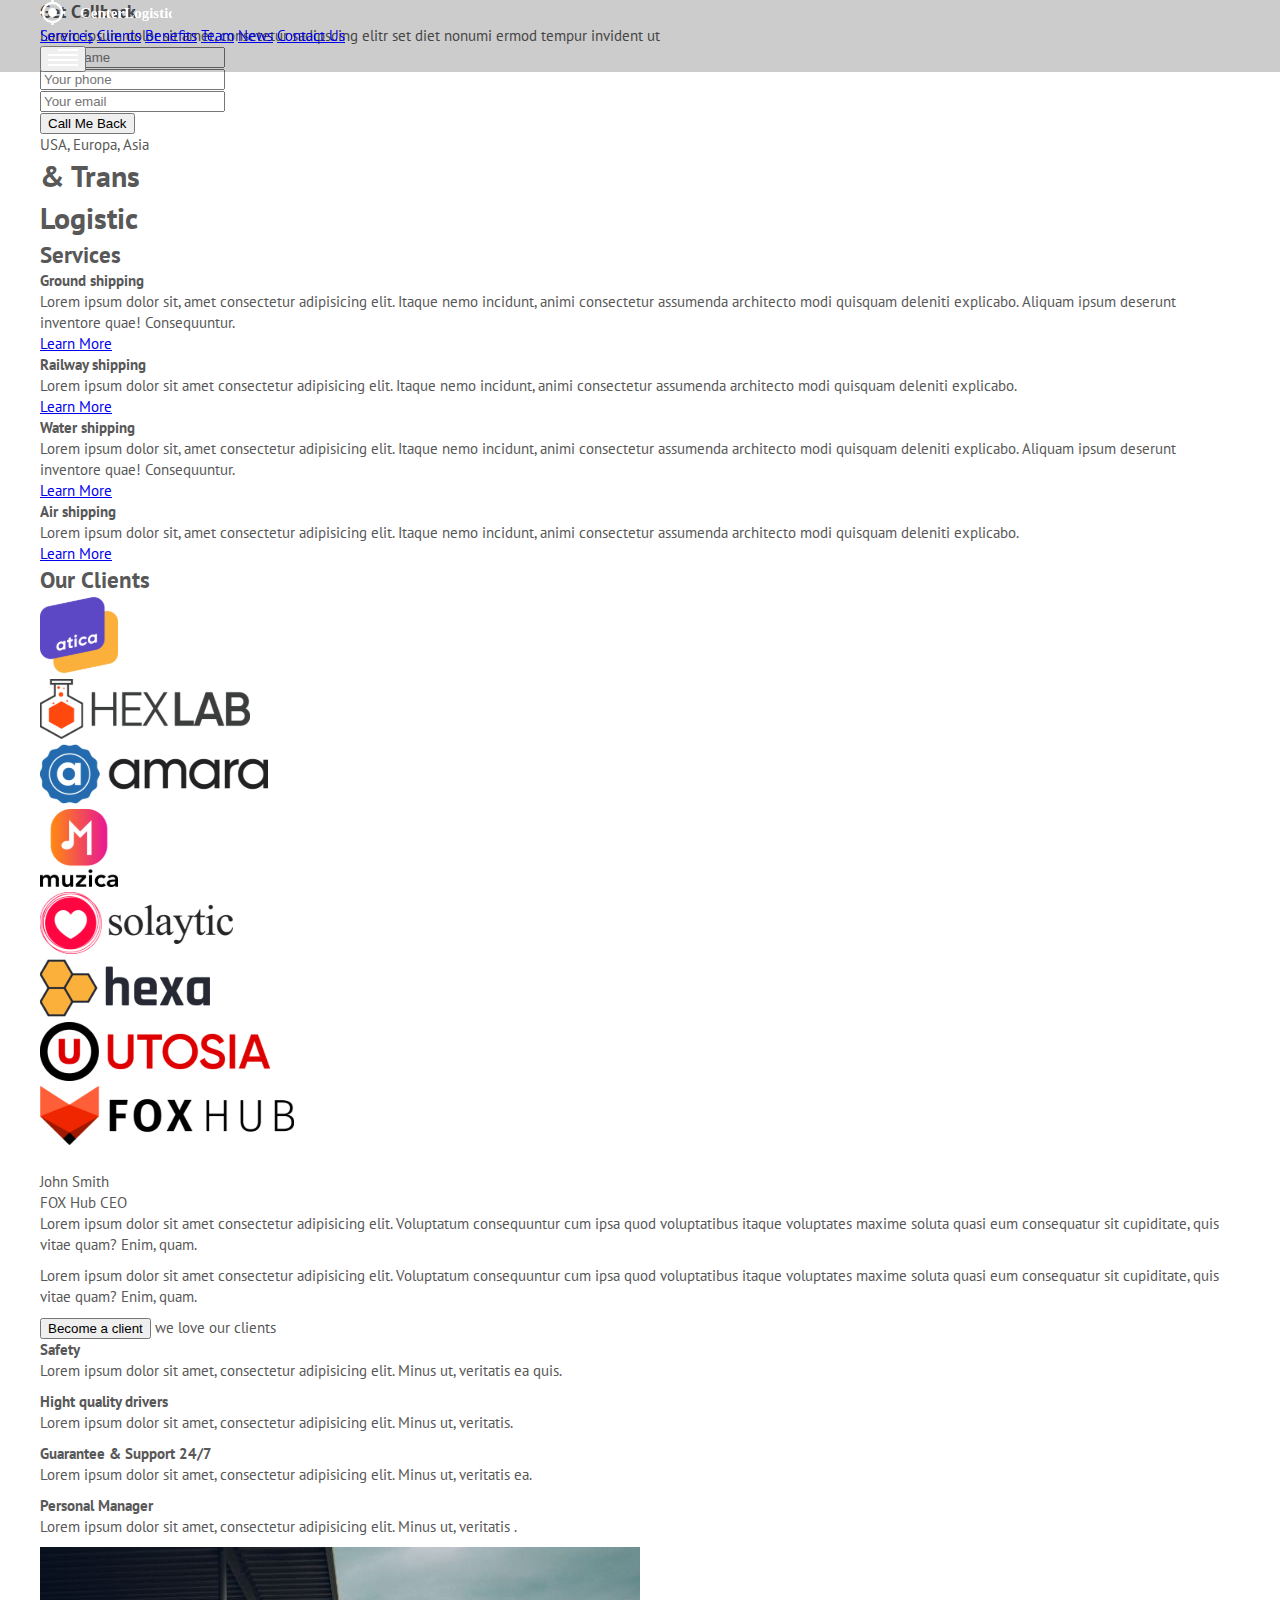
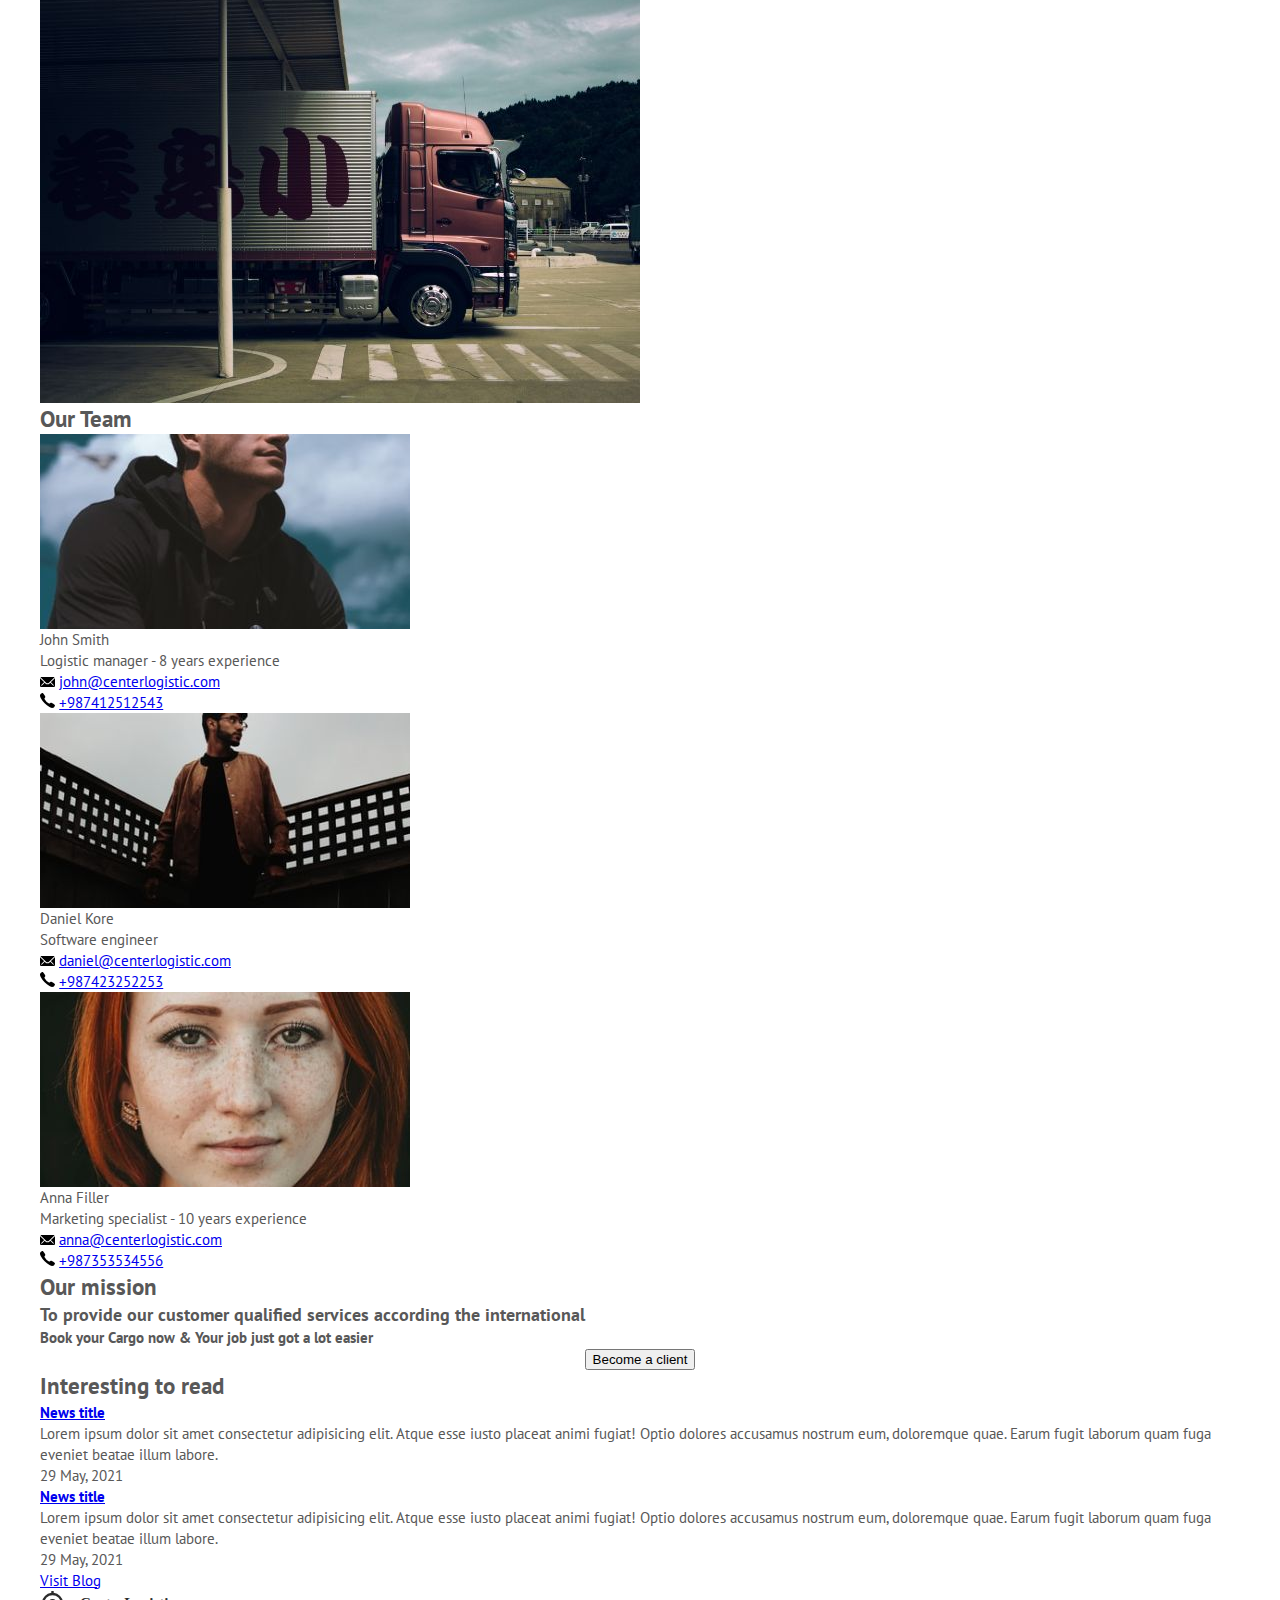
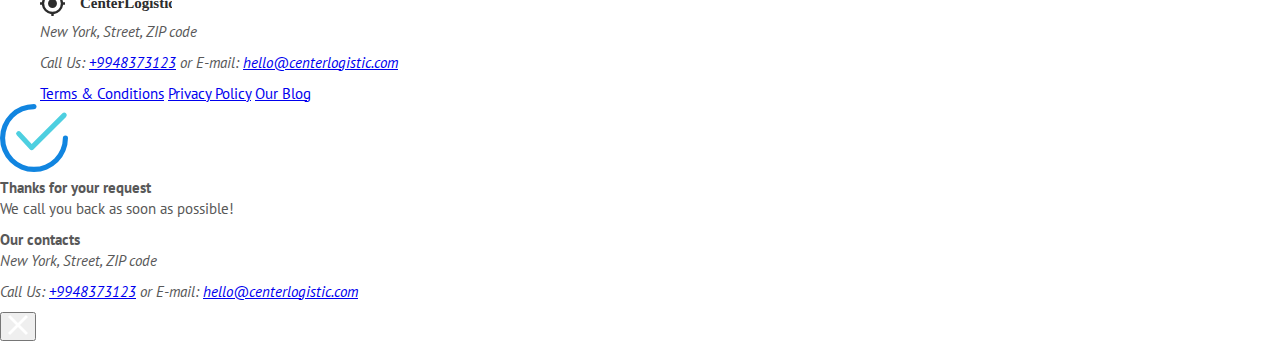
==== index.html @ 54edc02c "adaptation" ====
<!DOCTYPE html>
<html lang="en">
<head>
    <meta charset="UTF-8">
    <meta http-equiv="X-UA-Compatible" content="IE=edge">
    <meta name="viewport" content="width=device-width, initial-scale=1.0">

    <link rel="stylesheet" href="assets/css/style.css">

    <link rel="preconnect" href="https://fonts.gstatic.com">
    <link rel="preconnect" href="https://fonts.gstatic.com">
    <link href="https://fonts.googleapis.com/css2?family=Lato:wght@400;700;900&family=PT+Sans:wght@400;700&display=swap" rel="stylesheet">

    <title>CenterLosgistic</title>
</head>
<body>

<div class="page">


                        <!-- Header -->

    <header class="header header--dark">
        <div class="container">
            <div class="header__inner">

                <a href="index.html">
                    <img class="img" src="./assets/images/logo.svg" alt="CenterLosgistic">
                </a>

                <nav class="nav">
                    <a class="nav__link active" href="#">Services</a>
                    <a class="nav__link" href="#">Clients</a>
                    <a class="nav__link" href="#">Benefits</a>
                    <a class="nav__link" href="#">Team</a>
                    <a class="nav__link" href="#">News</a>
                    <a class="nav__link" href="#">Contact Us</a>
                </nav>

                <button class="burger" type="button">
                    <img class="burger__icon" src="./assets/images/burger.svg" alt="">
                </button>

            </div><!-- /.header__inner -->
        </div><!-- / .container -->
    </header>


                        <!-- Intro -->

    <div class="intro">
        <div class="container">
            <div class="intro__inner">
                <div class="request-form request-form__intro">

                    <div class="request-form__header">
                        <h3 class="request-form__title">Get Callback</h3>
                        <div class="request-form__text">Lorem ipsum
                            dolor sit amet, consetetur sadipscing  elitr
                            set diet nonumi ermod tempur invident
                            ut</div>
                    </div>

                    <div class="request-form__content">
                        <form class="form" action="/" method="POST">
                            <div class="form__group">
                                <input class="input  input--user" type="text" placeholder="Your Name">
                            </div>
                            <div class="form__group">
                                <input class="input  input--phone" type="tel" placeholder="Your phone">
                            </div>
                            <div class="form__group">
                                <input class="input  input--email" type="email" placeholder="Your email">
                            </div>

                            <button type="submit" class="btn  btn--block btn--orange"><span>Call Me Back</span></button>
                        </form>
                    </div>

                </div><!-- /.request-form -->

                <div class="intro__text">
                    <div class="intro__countries">USA, Europa, Asia</div>
                    <h1 class="intro__title">
                        <span class="intro__title-amp">&amp;</span>
                        Trans<br>Logistic</h1>
                </div>

            </div><!-- /.intro__inner -->

        </div><!-- /.container -->
    </div><!-- /.intro -->



                        <!-- Services -->

    <section class="section">
        <div class="container">
            <div class="services">

                <h2 class="services__main-title">Services</h2>
                <div class="services__item">
                    <h4 class="services__title">Ground shipping</h4>
                    <div class="services__text">Lorem ipsum dolor sit, amet
                        consectetur adipisicing elit. Itaque nemo
                        incidunt, animi consectetur assumenda architecto modi
                         quisquam deleniti explicabo. Aliquam ipsum deserunt
                         inventore quae! Consequuntur.</div>

                         <div class="services__footer">
                            <a class="services__link" href="#">Learn More</a>
                        </div>

                </div>

                <div class="services__item">
                    <h4 class="services__title">Railway shipping</h4>
                    <div class="services__text">Lorem ipsum dolor sit amet consectetur adipisicing elit. Itaque nemo incidunt, animi consectetur assumenda architecto modi quisquam deleniti explicabo. </div>

                     <div class="services__footer">
                        <a class="services__link" href="#">Learn More</a>
                    </div>

                </div>

                <div class="services__item">
                    <h4 class="services__title">Water shipping</h4>
                    <div class="services__text">Lorem ipsum dolor sit, amet
                        consectetur adipisicing elit. Itaque nemo
                        incidunt, animi consectetur assumenda architecto modi
                         quisquam deleniti explicabo. Aliquam ipsum deserunt
                         inventore quae! Consequuntur.</div>

                    <div class="services__footer">
                        <a class="services__link" href="#">Learn More</a>
                    </div>

                </div>

                <div class="services__item">
                    <h4 class="services__title">Air shipping</h4>
                    <div class="services__text">Lorem ipsum dolor sit, amet consectetur adipisicing elit. Itaque nemo incidunt, animi consectetur assumenda architecto modi quisquam deleniti explicabo.</div>

                         <div class="services__footer">
                            <a class="services__link" href="#">Learn More</a>
                        </div>

                </div>

            </div><!-- /.services -->
        </div><!-- /.container -->
    </section>



                        <!-- Clients -->

    <section class="section section--map">
        <div class="container">
            <h2 class="section__title"><span>Our</span> Clients</h2>

            <div class="clients">
                <div class="clients__logos">
                    <ul class="clients__list">
                        <li>
                            <a href="#" target="_blank">
                                <img src="./assets/images/clients/atica.svg" alt="">
                            </a>
                        </li>

                        <li>
                            <a href="#" target="_blank">
                                <img src="./assets/images/clients/hex-lab.svg" alt="">
                            </a>
                        </li>

                        <li>
                            <a href="#" target="_blank">
                                <img src="./assets/images/clients/amara.svg" alt="">
                            </a>
                        </li>

                        <li>
                            <a href="#" target="_blank">
                                <img src="./assets/images/clients/muzica-2.svg" alt="">
                            </a>
                        </li>

                        <li>
                            <a href="#" target="_blank">
                                <img src="./assets/images/clients/solaytic.svg" alt="">
                            </a>
                        </li>

                        <li>
                            <a href="#" target="_blank">
                                <img src="./assets/images/clients/hexa.svg" alt="">
                            </a>
                        </li>

                        <li>
                            <a href="#" target="_blank">
                                <img src="./assets/images/clients/utosia-2.svg" alt="">
                            </a>
                        </li>

                        <li>
                            <a href="#" target="_blank">
                                <img src="./assets/images/clients/fox-hub.svg" alt="">
                            </a>
                        </li>
                    </ul>
                </div><!-- /.clients__logos -->

                <div class="clients__reviews">
                    <div class="reviews">
                        <div class="reviews__item">
                            <div class="reviews__header">
                                <img class="reviews__photo" src="https://via.placeholder.com/100" alt="">
                                <div class="reviews__header-content">
                                    <div class="reviews__name">John Smith</div>
                                    <div class="reviews__company">FOX Hub CEO</div>
                                </div>
                            </div>
                            <div class="reviews__content">

                                <p>Lorem ipsum dolor sit amet consectetur
                                    adipisicing elit. Voluptatum consequuntur
                                    cum ipsa quod voluptatibus itaque voluptates
                                    maxime soluta quasi eum consequatur sit
                                    cupiditate, quis vitae quam? Enim, quam.
                                </p>

                                <p>Lorem ipsum dolor sit amet consectetur
                                    adipisicing elit. Voluptatum consequuntur
                                    cum ipsa quod voluptatibus itaque voluptates
                                    maxime soluta quasi eum consequatur sit
                                    cupiditate, quis vitae quam? Enim, quam.
                                </p>

                            </div>
                        </div>
                    </div>
                </div>

            </div><!-- / .clients-->

            <button class="btn  btn--orange  btn--shadow" type="button"><span>Become a client</span></button>
            <span class="clients-love">we love our clients</span>
        </div><!-- /.container -->
    </section>

                        <!-- Benefits -->

    <div class="section">
        <div class="container">
            <div class="benefits">

                <div class="benefits__col">
                    <ul class="benefits-list">

                        <li class="benefits-list__item">
                            <h4 class="benefits-list__title">Safety</h4>
                            <div class="benefits-list__text">
                                <p>Lorem ipsum dolor sit amet,
                                    consectetur adipisicing elit.
                                    Minus ut, veritatis ea quis.</p>
                            </div>
                        </li>

                        <li class="benefits-list__item">
                            <h4 class="benefits-list__title">Hight quality drivers</h4>
                            <div class="benefits-list__text">
                                <p>Lorem ipsum dolor sit amet,
                                    consectetur adipisicing elit.
                                    Minus ut, veritatis.</p>
                            </div>
                        </li>

                        <li class="benefits-list__item">
                            <h4 class="benefits-list__title">Guarantee &amp; Support 24/7</h4>
                            <div class="benefits-list__text">
                                <p>Lorem ipsum dolor sit amet,
                                    consectetur adipisicing elit.
                                    Minus ut, veritatis ea.</p>
                            </div>
                        </li>

                        <li class="benefits-list__item">
                            <h4 class="benefits-list__title">Personal Manager</h4>
                            <div class="benefits-list__text">
                                <p>Lorem ipsum dolor sit amet,
                                    consectetur adipisicing elit.
                                    Minus ut, veritatis .</p>
                            </div>
                        </li>
                    </ul>
                </div><!-- /.benefits__col -->

                <div class="benefits__col">
                    <img class="img" src="./assets/images/benefits-photo.jpg" alt="">
                </div>

            </div><!-- /.benefits -->
        </div><!-- /.container -->
    </div><!-- /.section -->




                        <!-- Our Team -->

    <section class="section section--gray">
        <div class="container">
            <h2 class="section__title">
                <span>Our</span> Team
            </h2>

            <div class="team">

                <div class="team__col">
                    <div class="team__item">
                        <img  class="team__photo img" src="./assets/images/team/team-1.jpg" alt="">
                    </div>
                    <div class="team__name">John Smith</div>
                    <div class="team__prof">Logistic manager - 8 years experience</div>
                    <ul class="team__contacts">
                        <li>
                            <img class="team__contacts-icon" src="./assets/images/mail-black-icon.svg" alt="">
                            <a href="mailto:john@centerlogistic.com">john@centerlogistic.com</a>
                        </li>
                        <li>
                            <img class="team__contacts-icon" src="./assets/images/phone-black-icon.svg" alt="">
                            <a href="tel:+987412512543">+987412512543</a>
                        </li>
                    </ul>
                </div>

                <div class="team__col">
                    <div class="team__item">
                        <img  class="team__photo img" src="./assets/images/team/team-2.jpg" alt="">
                    </div>
                    <div class="team__name">Daniel Kore</div>
                    <div class="team__prof">Software engineer</div>
                    <ul class="team__contacts">
                        <li>
                            <img class="team__contacts-icon" src="./assets/images/mail-black-icon.svg" alt="">
                            <a href="mailto:daniel@centerlogistic.com">daniel@centerlogistic.com</a>
                        </li>
                        <li>
                            <img class="team__contacts-icon" src="./assets/images/phone-black-icon.svg" alt="">
                            <a href="tel:+987423252253">+987423252253</a>
                        </li>
                    </ul>
                </div>

                <div class="team__col">
                    <div class="team__item">
                        <img  class="team__photo img" src="./assets/images/team/team-3.jpg" alt="">
                    </div>
                    <div class="team__name">Anna Filler</div>
                    <div class="team__prof">Marketing specialist - 10 years experience</div>
                    <ul class="team__contacts">
                        <li>
                            <img class="team__contacts-icon" src="./assets/images/mail-black-icon.svg" alt="">
                            <a href="mailto:anna@centerlogistic.com">anna@centerlogistic.com</a>
                        </li>
                        <li>
                            <img class="team__contacts-icon" src="./assets/images/phone-black-icon.svg" alt="">
                            <a href="tel:+987353534556">+987353534556</a>
                        </li>
                    </ul>
                </div>


            </div><!-- /.team-->
        </div><!-- /.container -->
    </section>



                        <!-- Mission -->

    <section class="section">
        <div class="container">
            <h2 class="mission-title  rel">Our mission</h2>
            <div class="mission">
                <h3 class="mission__title">
                    To provide our customer qualified services according the international
                </h3>

                <h4 class="mission__subtitle">Book your Cargo now &amp;
                    Your job just got a lot easier
                </h4>
            </div>

            <div class="text-center">
                <button class="btn  btn--orange  btn--shadow" type="button"><span>Become a client</span></button>
            </div>
        </div>
    </section>


                        <!-- News -->

    <section class="section  section--last">
        <div class="container">
            <h2 class="section__title"><span>Interesting</span> to read</h2>

            <div class="articles">

                <article class="articles__item">
                    <h4 class="articles__title">
                        <a href="#">News title</a>
                    </h4>
                    <div class="articles__text">
                        Lorem ipsum dolor sit amet consectetur adipisicing elit.
                         Atque esse iusto placeat animi fugiat! Optio dolores
                          accusamus nostrum eum, doloremque quae.
                        Earum fugit laborum quam fuga eveniet beatae illum labore.
                    </div>
                    <time class="articles__date" pubdate="29-05-2021 12:00" >29 May, 2021</time>
                </article><!-- /.articles__item -->

                <article class="articles__item">
                    <h4 class="articles__title">
                        <a href="#">News title</a>
                    </h4>
                    <div class="articles__text">
                        Lorem ipsum dolor sit amet consectetur adipisicing elit.
                         Atque esse iusto placeat animi fugiat! Optio dolores
                          accusamus nostrum eum, doloremque quae.
                        Earum fugit laborum quam fuga eveniet beatae illum labore.
                    </div>
                    <time class="articles__date" pubdate="29-05-2021 12:00" >29 May, 2021</time>
                </article><!-- /.articles__item -->

            </div><!-- /.articles -->

            <a class="btn btn--orange  btn--shadow" href="blog.html"><span>Visit Blog</span></a>
        </div><!-- /.container -->
    </section>


                        <!-- Footer -->

    <footer class="footer">
        <div class="container">
            <img src="./assets/images/logo-black.svg" alt="">
            <address class="footer__contacts">
                <p>New York, Street, ZIP code</p>
                <p> Call Us: <a href="tel:+9948373123">+9948373123</a>  or E-mail:
                    <a href="mailto:hello@centerlogistic.com">hello@centerlogistic.com</a>
                </p>
            </address>

            <nav class="footer__nav">
                <a href="#">Terms &amp; Conditions</a>
                <a href="#">Privacy Policy</a>
                <a href="#">Our Blog</a>
            </nav>

        </div>
    </footer>

</div><!-- /.page -->

                        <!-- Modal-->

    <div class="modal" id="becomeClientModal" style="display:none">
        <div class="modal__inner">
            <div class="modal__header">
                <h4 class="modal__title">Need to deliver to Cargo? We can help!</h4>
                <div class="modal__text">
                    <p>Fill a little form and we will call your back!</p>
                </div>
            </div><!-- /.modal__header -->

            <form class="form" action="/" method="POST">
                <div class="form__group">
                    <input class="input input--dark input--user" type="text" placeholder="Your Name">
                </div>
                <div class="form__group">
                    <input class="input input--dark  input--phone" type="tel" placeholder="Your phone">
                </div>
                <div class="form__group">
                    <input class="input input--dark input--email" type="email" placeholder="Your email">
                </div>

                <button type="submit" class="btn  btn--block btn--orange"><span>Call Me Back</span></button>
            </form>

            <div class="modal__footer">

                <h4 class="modal__footer-title">Our contacts</h4>
                <address class="modal__contacts">
                    <p>New York, Street, ZIP code</p>
                    <p> Call Us: <a href="tel:+9948373123">+9948373123</a>  or E-mail:
                        <a href="mailto:hello@centerlogistic.com">hello@centerlogistic.com</a>
                    </p>
                </address>
            </div>

            <button class="modal__close" type="button">
                <img src="./assets/images/close.svg" alt="close">
            </button>
        </div><!-- /.modal__inner -->
    </div><!-- /.modal -->


    <div class="modal" id="thanksModal">
        <div class="modal__inner">
            <div class="modal__header">
                <img class="modal__icon" src="./assets/images/tick.svg" alt="">
                <h4 class="modal__title">Thanks for your request</h4>
                <div class="modal__text">
                    <p>We call you back as soon as possible!</p>
                </div>
            </div><!-- /.modal__header -->



            <div class="modal__footer">

                <h4 class="modal__footer-title">Our contacts</h4>
                <address class="modal__contacts">
                    <p>New York, Street, ZIP code</p>
                    <p> Call Us: <a href="tel:+9948373123">+9948373123</a>  or E-mail:
                        <a href="mailto:hello@centerlogistic.com">hello@centerlogistic.com</a>
                    </p>
                </address>
            </div>

            <button class="modal__close" type="button">
                <img src="./assets/images/close.svg" alt="close">
            </button>
        </div><!-- /.modal__inner -->
    </div><!-- /.modal -->


</body>
</html>
---- assets/css/style.css ----
body {
  margin: 0;

  background-color: #fff;

  font-family: "PT Sans", sans-serif;
  font-size: 15px;
  line-height: 1.4;
  color: #585858;
}

*,
*:before,
*:after {
  box-sizing: border-box;
}

h1,
h2,
h3,
h4,
h5,
h6 {
  margin: 0;
}

p {
  margin: 0 0 10px;
}

ul,
ol {
  margin: 0;
  padding: 0;
  list-style: none;
}

.img {
  display: block;
  max-width: 100%;
  height: auto;
}

.text-center {
  text-align: center;
}

body.no-scroll {
  overflow: hidden;
}

/* Conatiner */

.container {
  width: 100%;
  max-width: 1230px;
  margin: 0 auto;
  padding: 0 15px;
}

/* Page */

.page {
  display: flex;
  flex-direction: column;
  min-height: 100vh;
}

/* Header */

.header {
  width: 100%;
  background-color: rgba(0, 0, 0, 0.2);

  position: fixed;
  top: 0;
  left: 0;
  right: 0;
  z-index: 1000;
}

.header--dark {
  background-color: rgba(0, 0, 0, 0.9;
}

.header__inner {
  height: 85px;
  display: flex;
  justify-content: space-between;
  align-items: center;
}

/* Nav */

.nav {
  display: flex;
  height: 100%;
  font-size: 15px;
}

.nav__link {
  display: flex;
  align-items: center;
  padding: 0 15px;

  color: #fff;
  text-decoration: none;
}

.nav__link:not(.active):hover {
  text-decoration: underline;
}

.nav__link.active {
  background-color: #004af2;
}

/* Burger */

.burger {
  padding: 0;
  background: none;
  border: 0;
  display: none;
}

/* Intro */

.intro {
  margin-bottom: 30px;

  background: #000 url(../images/intro-bg.jpg);
  background-repeat: no-repeat;
  background-position: center;
  background-size: cover;
}

.intro--blog {
  height: 350px;
  background: #000 url(../images/blog-bg.jpg);
  background-repeat: no-repeat;
  background-position: center;
  background-size: cover;
}

.intro--text {
  height: 350px;
  background: #000 url(../images/text-bg.jpg);
  background-repeat: no-repeat;
  background-position: center;
  background-size: cover;
}

.intro__inner {
  height: 600px;
  display: flex;
  align-items: flex-end;
  justify-content: space-between;
}

.intro__text {
  margin-bottom: 45px;
  text-align: right;
}

.intro__countries {
  font-size: 15px;
  color: #fff;
}

.intro__title {
  position: relative;

  font-family: "Lato", sans-serif;
  font-size: 110px;
  line-height: 0.9;
  color: rgba(255, 255, 255, 0.8);
  font-weight: 700;
}

.intro__title-amp {
  font-size: 170px;
  font-weight: 900;
  line-height: 1;
  color: rgba(255, 255, 255, 0.2);

  position: absolute;
  right: 0;
  top: 50%;

  transform: translateY(-50%);
}

/* Request form*/

.request-form {
  max-width: 400px;
  width: 100%;
  overflow: hidden;

  background-color: #004af2;
  border-radius: 5px;
}

.request-form__intro {
  position: relative;
  bottom: -30px;
}

.request-form--right {
  margin-left: auto;
}

.request-form__header {
  padding: 20px 30px;
  background-color: #003fc9;
}

.request-form__title {
  margin-bottom: 5px;

  font-family: "Lato", sans-serif;
  font-size: 30px;
  font-weight: 900;
  color: #fff;
}

.request-form__text {
  font-size: 15px;
  color: #fff;
}

.request-form__content {
  padding: 30px;
}

/* Form */

.form__group {
  margin-bottom: 25px;
}

.input {
  display: block;
  width: 100%;
  padding-bottom: 12px;
  padding-left: 50px;

  background: none;
  border: none;
  border-bottom: 1px solid rgba(255, 255, 255, 0.25);

  font-family: "PT Sans", sans-serif;
  font-size: 16px;
  color: #fff;

  transition: border-color 0.1s linear;
}

.input::placeholder {
  color: #fff;
}

.input:focus {
  outline: none;
  border-bottom-color: #fff;
}

.input--user {
  background: url("../images/user-icon.svg") left 15px top 5px no-repeat;
}

.input--phone {
  background: url("../images/phone-icon.svg") left 15px top 5px no-repeat;
}

.input--email {
  background: url("../images/mail-icon.svg") left 15px top 6px no-repeat;
}

.input--dark {
  color: #2c2c2c;
  border-bottom-color: #e8e8e8;
}

.input--dark::placeholder {
  color: #2c2c2c;
}

.input--dark:focus {
  border-bottom-color: #000;
}

.input--dark.input--user {
  background-image: url("../images/user-black-icon.svg");
}

.input--dark.input--phone {
  background-image: url("../images/phone-black-icon.svg");
}

.input--dark.input--email {
  background-image: url("../images/mail-black-icon.svg");
}

/* Button */

.btn {
  display: inline-block;
  vertical-align: middle;
  padding: 15px 45px;
  position: relative;
  overflow: hidden;

  font-family: "PT Sans", sans-serif;
  font-size: 18px;
  line-height: 1.1;
  color: #fff;
  font-weight: 700;
  text-align: center;
  cursor: pointer;
  text-decoration: none;

  background: #333;
  border: 0;
  border-radius: 5px;
}

.btn:before {
  content: "";
  display: block;
  width: 100%;
  height: 100%;

  background-color: #000;
  opacity: 0;

  position: absolute;
  top: 0;
  left: 0;
  z-index: 1;

  transition: opacity 0.1s linear;
}

.btn span {
  position: relative;
  z-index: 2;
}

.btn:hover:before {
  opacity: 0.15;
}

.btn--block {
  display: block;
  width: 100%;
}

.btn--orange {
  background-image: linear-gradient(to right, #ff903e, #ff2c2c);
}

.btn--shadow {
  box-shadow: 0 10px 15px rgba(0, 0, 0, 0.2);
}

/* Section */

.section {
  padding: 60px 0;
}

.section--map {
  background: url(../images/map.svg) left 30px top 130px;
  background-repeat: no-repeat;
}

.section--gray {
  background-color: #f9f9f9;
}

.section--last {
  margin-bottom: 60px;
}

.section__title {
  margin-bottom: 40px;

  font-family: "Lato", sans-serif;
  font-size: 45px;
  line-height: 1.2;
  color: #2c2c2c;
  font-weight: 900;
}

.section__title span {
  color: #0d53f2;
}

/* Services */

.services {
  display: flex;
  flex-wrap: wrap;
  padding: 30px 0 50px;
  position: relative;

  background-color: #fff;
  border-radius: 5px;
  box-shadow: 0 5px 30px rgba(0, 0, 0, 0.2);
}

.services__main-title {
  font-family: "Lato", sans-serif;
  font-size: 90px;
  line-height: 1;
  color: rgba(44, 44, 44, 0.05);
  font-weight: 900;
  pointer-events: none;

  position: absolute;
  bottom: 12px;
  right: 30px;
  z-index: 1;
}

.services__item {
  display: flex;
  flex-direction: column;
  width: 25%;
  padding: 0 25px;
  margin-bottom: 30px;
  position: relative;
  z-index: 2;
}

.services__title {
  margin-bottom: 20px;

  font-family: "Lato", sans-serif;
  font-size: 24px;
  line-height: 1.2;
  color: #2c2c2c;
  font-weight: 900;
}

.services__text {
  margin-bottom: 20px;

  font-size: 15px;
  color: #585858;
}

.services__footer {
  margin-top: auto;
}

.services__link {
  display: inline-block;
  font-size: 15px;
  color: #004af2;
  text-decoration: none;

  transition: color 0.1s linear;
}

.services__link:after {
  content: "";
  display: block;
  width: 10px;
  height: 2px;
  margin-top: 5px;

  background-color: #004af2;

  transition: width 0.1s linear;
}

.services__link:hover {
  color: #ff3e2f;
}

.services__link:hover:after {
  width: 100%;
  background-color: #ff3e2f;
}

/* Clients*/

.clients {
  display: flex;
  margin-bottom: 60px;
}

.clients__logos {
  width: 60%;
}

.clients__reviews {
  width: 40%;
}

.clients__list {
  display: flex;
  flex-wrap: wrap;
  align-items: center;
}

.clients__list li {
  margin-right: 50px;
  margin-bottom: 40px;
}

.clients-love {
  display: inline-block;
  margin-left: 40px;
  min-height: 47px;
  padding-top: 5px;

  background: url(../images/heart.svg);
  background-position: left 19px top 0;
  background-repeat: no-repeat;

  font-size: 18px;
  color: #464646;
}

/* Reviews */

.reviews {
  position: relative;
}

.reviews:before {
  content: "";
  display: block;
  width: 92px;
  height: 126px;

  background: url(../images/lines.svg);
  background-repeat: no-repeat;

  position: absolute;
  top: -15px;
  left: 2px;
  z-index: 1;
}

.reviews__header {
  display: flex;
  align-items: center;
  margin-bottom: 30px;
  position: relative;
  z-index: 2;
}

.reviews__header-content {
  flex-grow: 1;
  padding-left: 20px;
  font-family: "Lato", sans-serif;
}

.reviews__photo {
  width: 100px;
  height: 100px;

  border-radius: 50%;
  border: 5px solid #fff;
  box-shadow: 0 3px 6px rgba(0, 0, 0, 0.16);
}

.reviews__name {
  font-size: 18px;
  color: #2c2c2c;
  font-weight: 900;
}

.reviews__company {
  font-size: 15px;
  color: #2c2c2c;
}

.reviews__content {
  color: #585858;
  font-size: 15px;
  line-height: 1.8;
}

.reviews__content p {
  margin-bottom: 20px;
}

.reviews__content p::first-line {
  text-indent: 20px;
}

/* Benefits */

.benefits {
  display: flex;
}

.benefits__col {
  width: 50%;
}

.benefits-list {
  width: 100%;
  max-width: 370px;
  padding-left: 50px;
  position: relative;

  background-image: linear-gradient(to bottom, #fff 40%, #a5a5a5 40%);
  background-size: 2px 35px;
  background-repeat: repeat-y;
  background-position: left 12px top -4px;
}

.benefits-list:before,
.benefits-list:after {
  content: "";
  display: block;
  width: 26px;
  height: 36px;

  background-color: #fff;
  background-repeat: no-repeat;

  position: absolute;
  left: 0;

  z-index: 1;
}

.benefits-list:before {
  background-image: url("../images/pin-start.svg");
  top: 1px;
}

.benefits-list:after {
  background-image: url("../images/pin-end.svg");
  bottom: 1px;
}

.benefits-list__item:not(:last-child) {
  margin-bottom: 35px;
}

.benefits-list__title {
  margin-bottom: 12px;
  font-family: "Lato", sans-serif;
  font-size: 21px;
  line-height: 1.2;
  color: #2c2c2c;
  font-weight: 900;
}

.benefits-list__text {
  font-size: 15px;
  color: #585858;
}

/* Team */

.team {
  display: flex;
  flex-wrap: wrap;
  margin: 0 -15px;
}

.team__col {
  width: 33.3333%;
  padding: 0 15px;
  margin-bottom: 30px;
}

.team__photo {
  margin-bottom: 13px;
  box-shadow: 16px 3px 13px rgba(0, 0, 0, 0.16);
}

.team__name {
  margin-bottom: 5px;
  font-family: "Lato", sans-serif;
  color: #2c2c2c;
  font-size: 18px;
  line-height: 1.2;
  font-weight: 900;
}

.team__prof {
  margin-bottom: 11px;

  font-size: 15px;
  color: #585858;
}

.team__contacts {
  font-size: 14px;
  line-height: 1.2;
  color: #585858;
}

.team__contacts li {
  margin-bottom: 9px;
}

.team__contacts a {
  color: inherit;
  text-decoration: none;
}

.team__contacts a:hover {
  text-decoration: underline;
}

.team__contacts-icon {
  width: 16px;
  height: auto;
  margin-right: 7px;
}

/* Mission */

.mission-title {
  font-family: "Lato", sans-serif;
  font-size: 90px;
  line-height: 1;
  font-weight: 900;
  text-align: center;
  text-transform: uppercase;
  color: rgba(0, 0, 0, 0.05);
}

.mission {
  padding: 60px 30px;
  margin-bottom: 30px;
  position: relative;
  margin-top: -23px;

  background-color: #fff;
  border-radius: 5px;
  box-shadow: 0 5px 30px rgba(0, 0, 0, 0.16);

  text-align: center;
  font-family: "Lato", sans-serif;
}

.mission:before,
.mission:after {
  content: "";
  display: block;
  width: 41.66666%;
  height: 2px;

  position: absolute;
  bottom: 0;
  z-index: 1;
}

.mission:before {
  background-color: #004af2;
  right: 50%;
}

.mission:after {
  background-color: #fc2c2b;
  left: 50%;
}

.mission__title {
  margin-bottom: 5px;
  font-size: 30px;
  line-height: 1.2;
  font-weight: 700;
  color: #004af2;
}

.mission__subtitle {
  font-size: 21px;
  color: #585858;
}

/* Articles */

.articles {
  display: flex;
  flex-wrap: wrap;
  justify-content: space-between;
  margin-bottom: 30px;
}

.articles--column {
  flex-direction: column;
}

.articles--column .articles__item {
  max-width: none;
  margin-bottom: 45px;
}

.articles__item {
  width: 100%;
  max-width: 500px;
  margin-bottom: 20px;
}

.articles__title {
  margin-bottom: 15px;

  font-size: 18px;
  font-weight: 700;
  color: #2c2c2c;
}

.articles__title a {
  color: inherit;
  text-decoration: none;
}

.articles__title a:hover {
  text-decoration: underline;
}

.articles__text {
  margin-bottom: 15px;
  font-size: 15px;
  color: #585858;
}

.articles__date {
  display: block;

  font-size: 12px;
  color: #6e6e6e;
}

/* Footer */

.footer {
  padding: 40px 0;
  margin-top: auto;

  background-color: #f9f9f9;

  background-image: url("../images/tire-left.svg"),
    url("../images/tire-right.svg");
  background-repeat: no-repeat;
  background-position: left -50px bottom -80px, right -50px bottom -80px;

  text-align: center;
}

.footer__contacts {
  margin: 25px 0;
  margin-top: 60px;

  font-size: 12px;
  font-weight: 700;
  text-align: center;
  color: #585858;
  font-style: normal;
}

.footer__contacts p {
  margin: 0 0 5px;
}

.footer__contacts a {
  color: inherit;
  text-decoration: none;
}

.footer__contacts a:hover {
  text-decoration: underline;
}

.footer__nav {
  font-size: 15px;
}

.footer__nav a {
  margin: 0 5px;

  color: #004af2;
  text-decoration: none;
}

.footer__nav a:hover {
  text-decoration: underline;
}

/* Modal */

.modal {
  display: none;
  flex-direction: column;
  justify-content: center;
  align-items: center;

  width: 100%;
  height: 100%;

  background-color: rgba(0, 0, 0, 0.9);

  position: fixed;
  top: 0;
  left: 0;
  z-index: 2000;
}

.modal.show {
  display: flex;
}

.modal__inner {
  position: relative;
  width: 400px;
  padding: 25px;
  background-color: #fff;
}

.modal__header {
  margin-bottom: 25px;

  text-align: center;
}

.modal__icon {
  margin-bottom: 10px;
}

.modal__title {
  margin-bottom: 10px;
  font-family: "Lato", sans-serif;
  font-size: 24px;
  color: #004af2;
  font-weight: 900;
  line-height: 1.2;
}

.modal__text {
  font-size: 15px;
  color: #2c2c2c;
}

.modal__footer {
  margin-top: 25px;
  padding-top: 25px;

  border-top: 1px solid #f8f8f8;

  text-align: center;
}

.modal__footer-title {
  margin-bottom: 10px;

  font-family: "Lato", sans-serif;
  font-size: 18px;
  font-weight: 900;
  color: #2c2c2c;
}

.modal__contacts {
  font-size: 15px;
  color: #2c2c2c;
  font-style: normal;
}

.modal__contacts p {
  margin-bottom: 3px;
}

.modal__contacts a {
  color: inherit;
  text-decoration: none;
}

.modal__contacts a:hover {
  text-decoration: underline;
}

.modal__close {
  width: 20px;
  height: 20px;
  padding: 0;

  background: none;
  border: none;
  cursor: pointer;

  position: absolute;
  top: 20px;
  right: -30px;
  z-index: 1;

  transition: transform 0.2s linear;
}

.modal__close:hover {
  transform: rotate(90deg);
}

.modal__close img {
  display: block;
}

/* Main */

.main {
  display: flex;
}

.main__col {
  width: 50%;
}

/* Text */

.text {
  max-width: 890px;
  margin-bottom: 50px;

  font-size: 18px;
  line-height: 1.5;
  color: #585858;
}

.text p {
  margin-bottom: 20px;
}

.text h2,
.text h3,
.text h4,
.text h5,
.text h6 {
  margin-bottom: 20px;

  font-weight: 700;
  color: #2c2c2c;
}

.text h2 {
  font-size: 27px;
}
.text h3 {
  font-size: 24px;
}
.text h4 {
  font-size: 21px;
}
.text h5 {
  font-size: 18px;
}
.text h6 {
  font-size: 15px;
}

.text ol,
.text ul {
  margin-bottom: 20px;
}

.text ol {
  list-style: decimal;
  list-style-position: inside;
}

.text hr {
  display: block;
  width: 100%;
  height: 1px;
  margin: 40px 0;

  border: 0;
  background-color: #d1d1d1;
}

.text img {
  display: block;
  max-width: 100%;
  height: auto;
}

.text a {
  color: #0d53f2;
  text-decoration: none;
}

.text a:hover {
  text-decoration: underline;
}

/* Media */

@media (max-width: 767px) {

    /* Header */
  .header__inner {
    height: 50px;
  }


    /* Nav*/

  .nav {
    display: none;
    width: 100%;
    height: auto;
    min-height: calc(100vh - 50px);
    flex-direction: column;
    padding-top: 9px;

    background-color: rgba(0, 0, 0, 0.85);

    position: absolute;
    top: 100%;
    left: 0;
    right: 0;
    z-index: 1;
  }

  .nav__link {
      display: block;
      padding: 10px 15px;
      text-align: right;
  }

    /* Burger */
  .burger {
    display: block;
  }
}
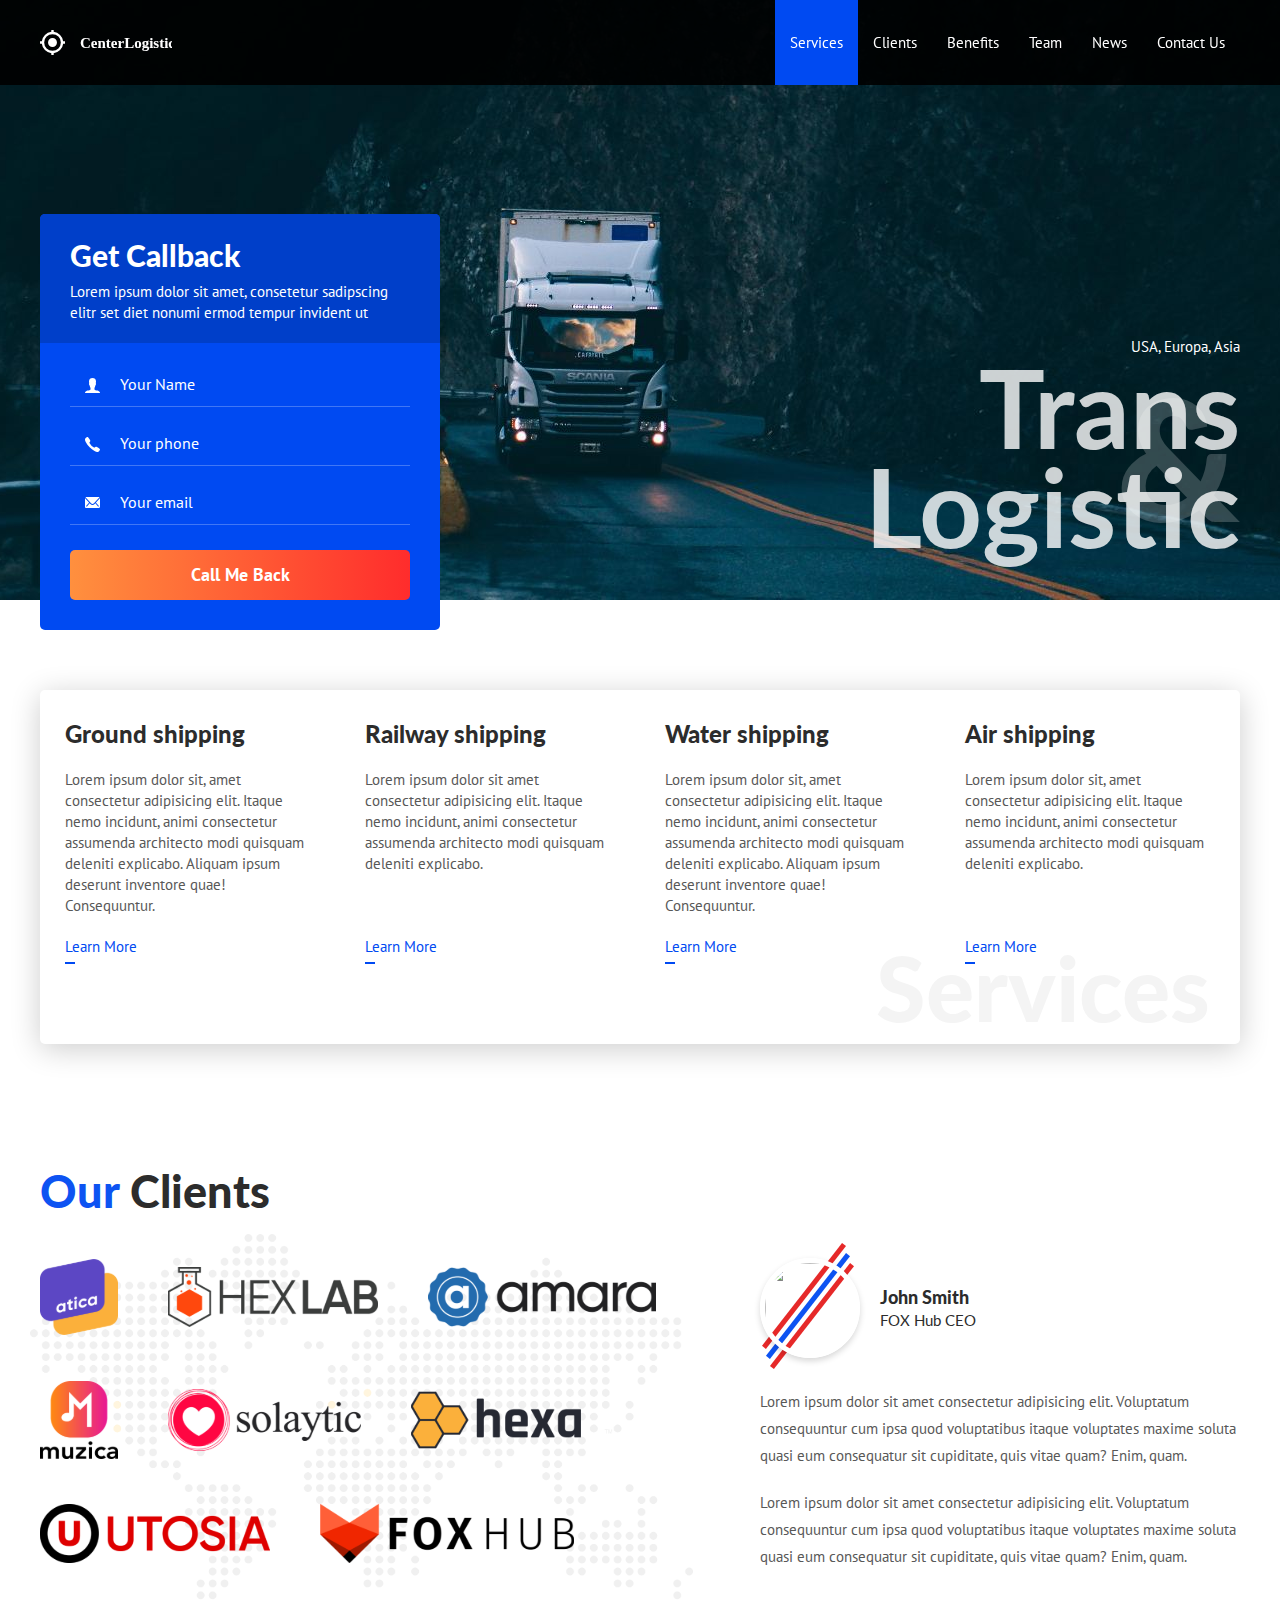
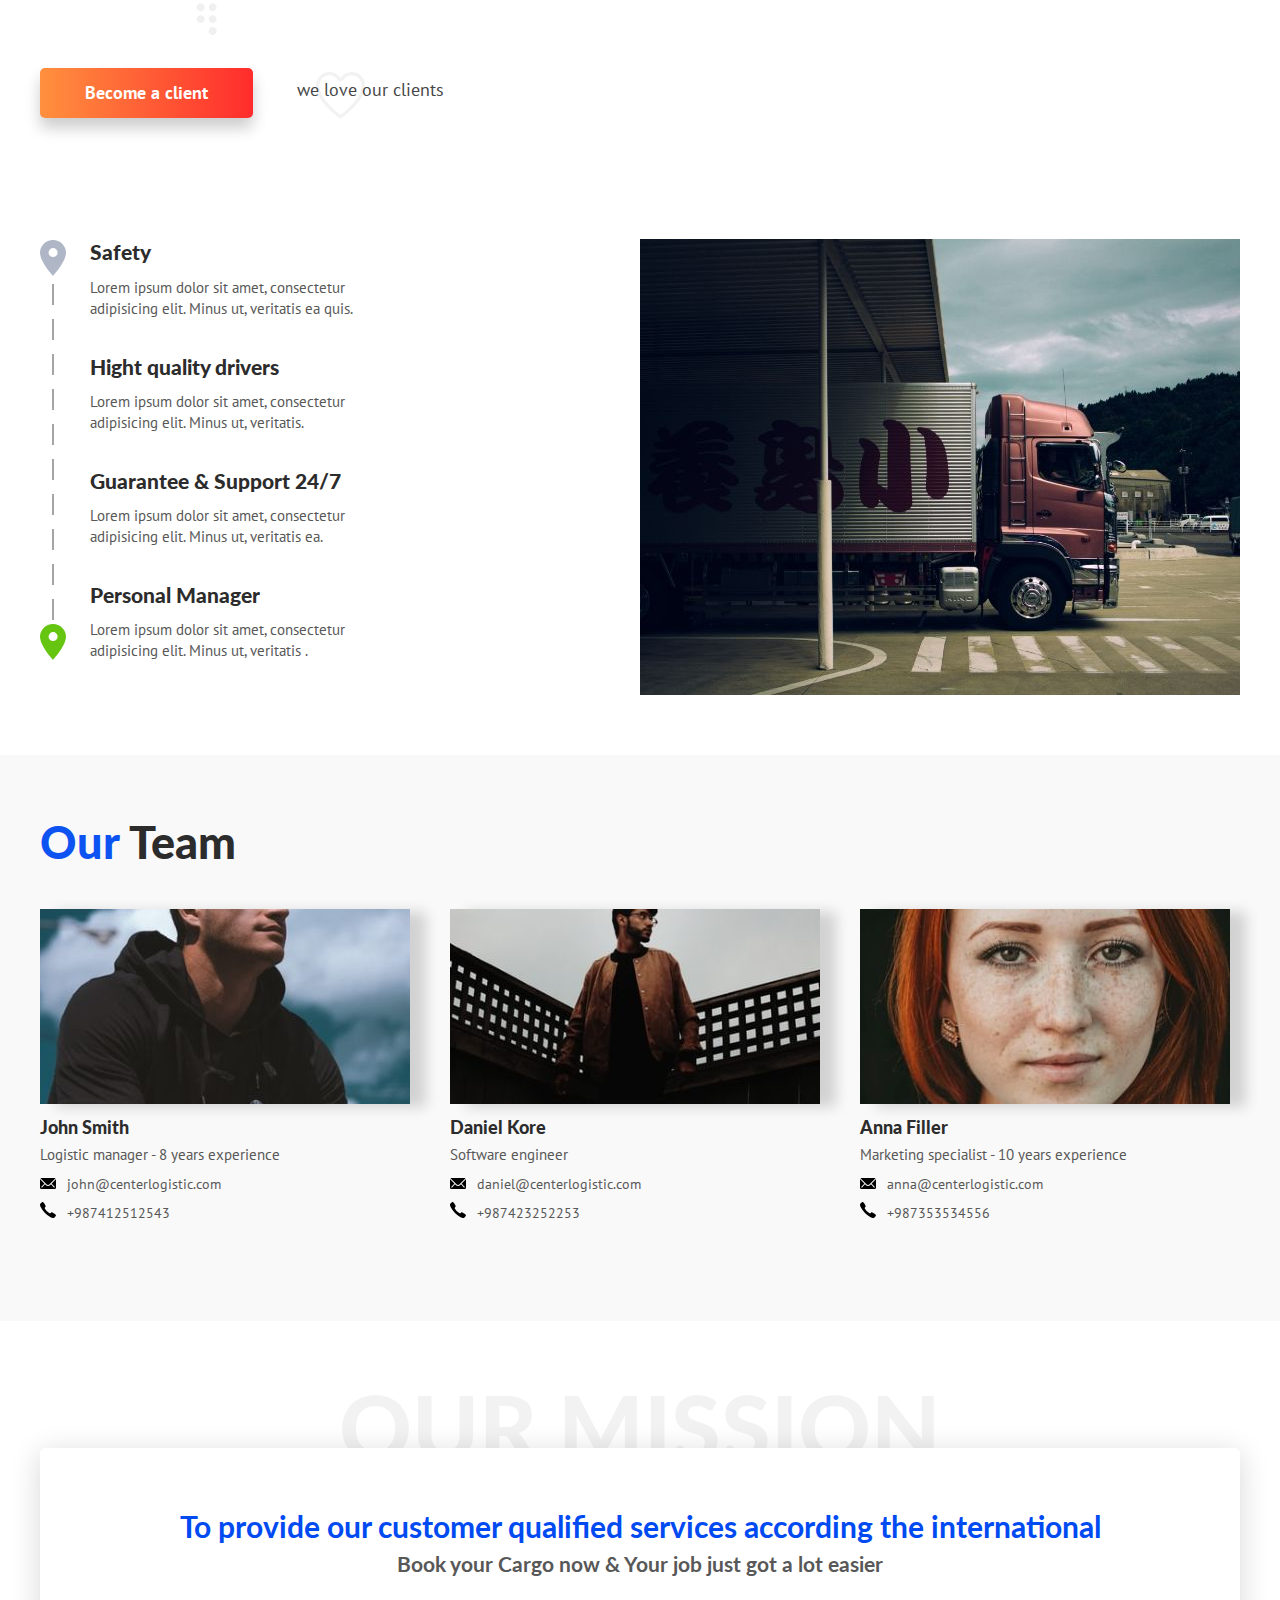
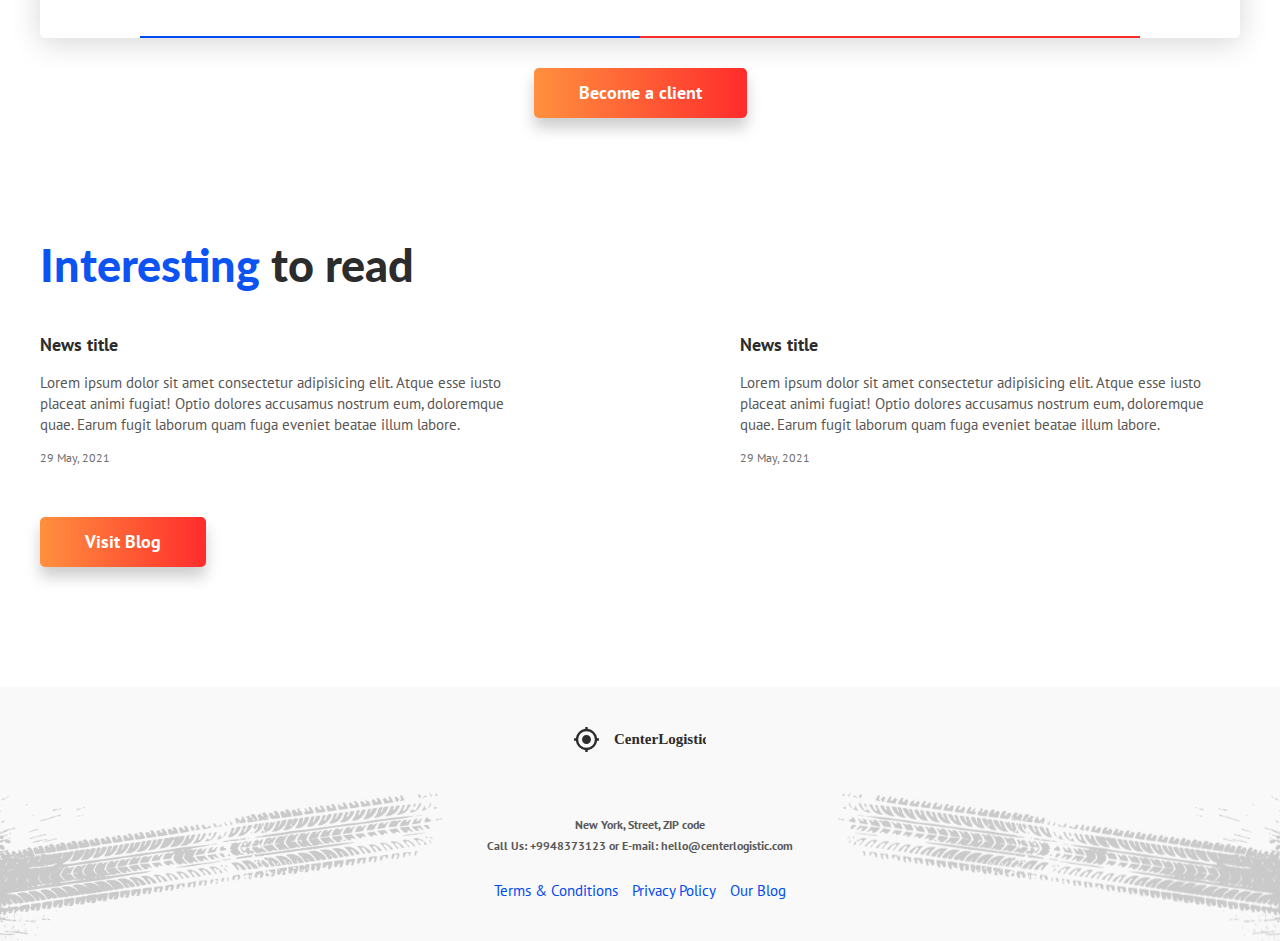
==== commit 8529d70b: "adaptation2" ====
--- a/index.html
+++ b/index.html
@@ -51,7 +51,7 @@
     <div class="intro">
         <div class="container">
             <div class="intro__inner">
-                <div class="request-form request-form__intro">
+                <div class="request-form  request-form--intro">
 
                     <div class="request-form__header">
                         <h3 class="request-form__title">Get Callback</h3>
--- a/assets/css/style.css
+++ b/assets/css/style.css
@@ -80,7 +80,7 @@
 }
 
 .header--dark {
-  background-color: rgba(0, 0, 0, 0.9;
+  background-color: rgba(0, 0, 0, 0.9);
 }
 
 .header__inner {
@@ -202,7 +202,7 @@
   border-radius: 5px;
 }
 
-.request-form__intro {
+.request-form--intro {
   position: relative;
   bottom: -30px;
 }
@@ -1133,4 +1133,54 @@
   .burger {
     display: block;
   }
-}
+
+    /* Intro */
+
+  .intro__inner {
+    flex-direction: column;
+    align-items: center;
+    height: auto;
+    padding-top: 75px;
+    padding-bottom: 25px;
+  }
+
+  .intro__text {
+      order: 1;
+      width: 100%;
+      margin-bottom: 25px;
+
+      text-align: center;
+  }
+
+  .intro__title {
+    font-size: 90px;
+  }
+
+  .intro__title-amp {
+      font-size: 120px;
+      right: auto;
+      left: 50%;
+      transform: translate3d(-50%, -50%, 0);
+  }
+
+
+    /* Request form */
+  .request-form--intro {
+      order: 2;
+      position: static;
+  }
+
+}
+
+
+@media (max-width:575px) {
+
+    .intro__title {
+        font-size: 60px;
+      }
+
+      .intro__title-amp {
+          font-size: 90px;
+      }
+
+}
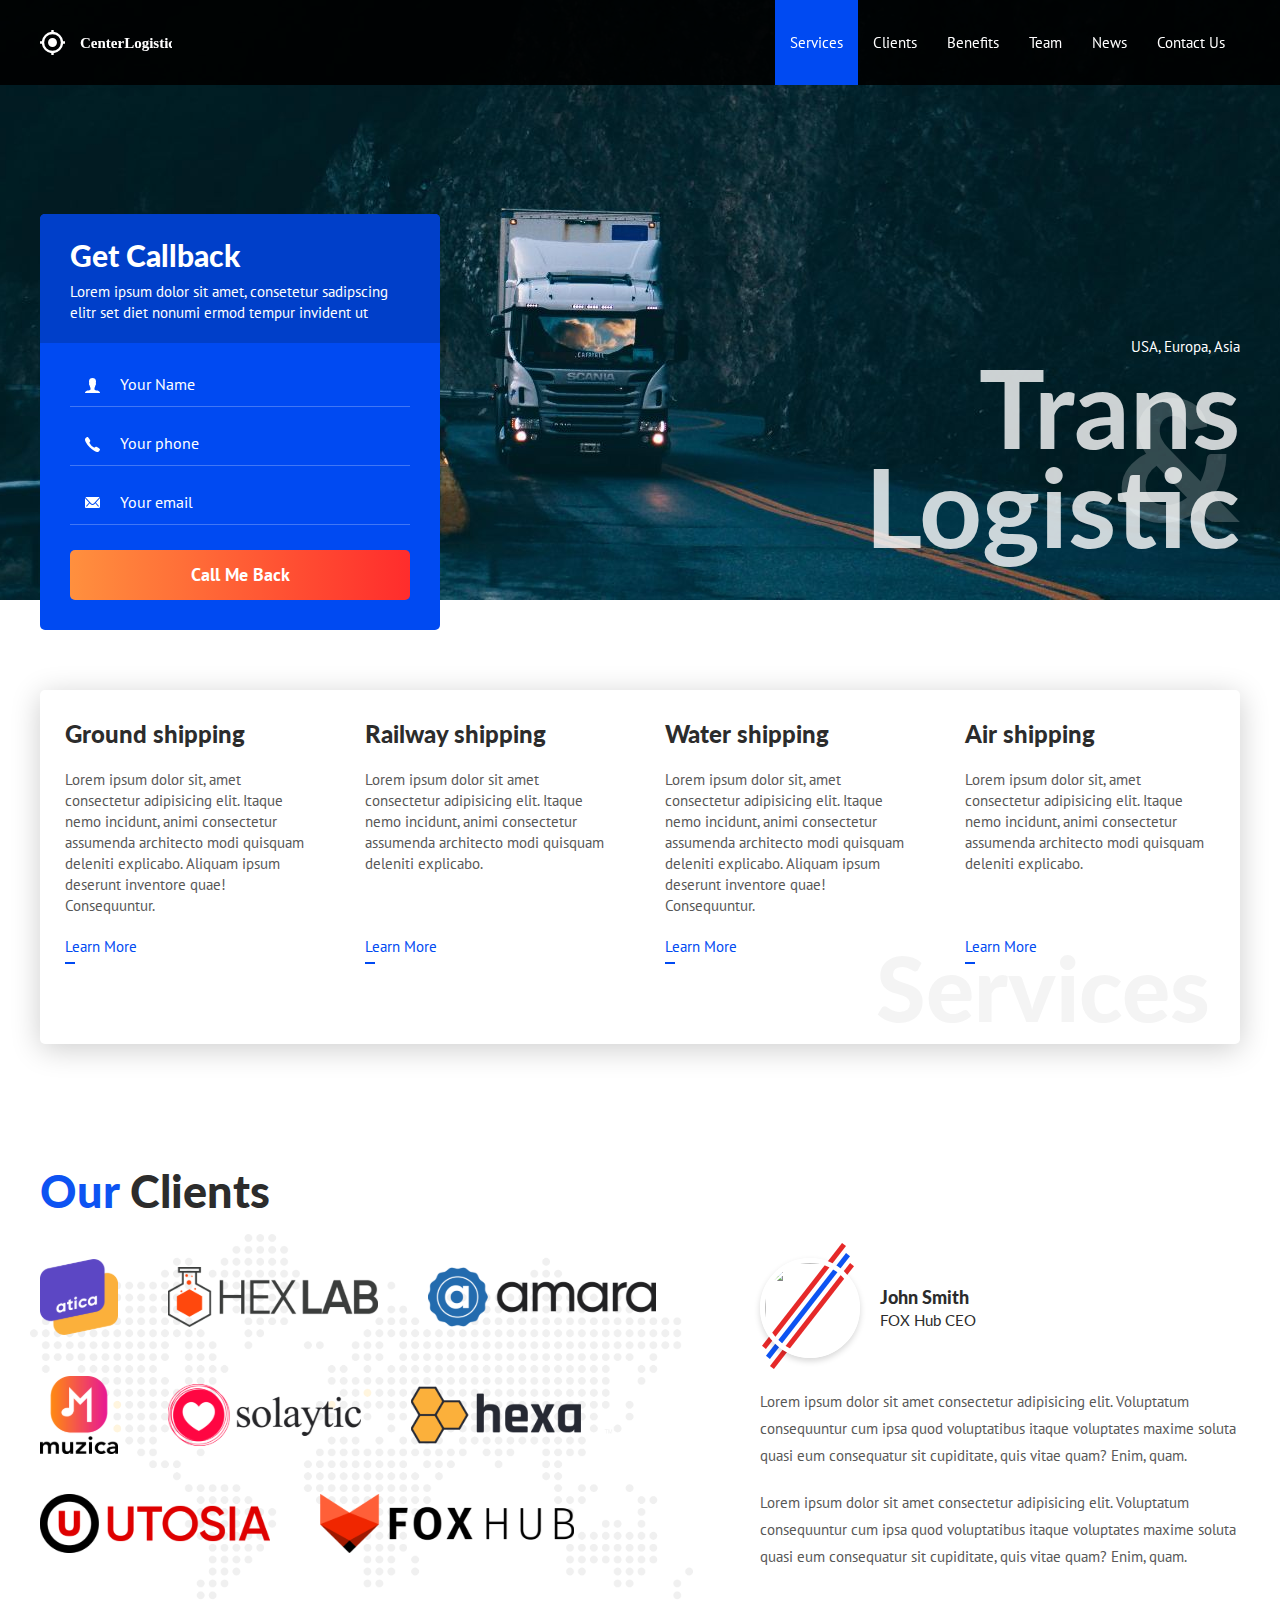
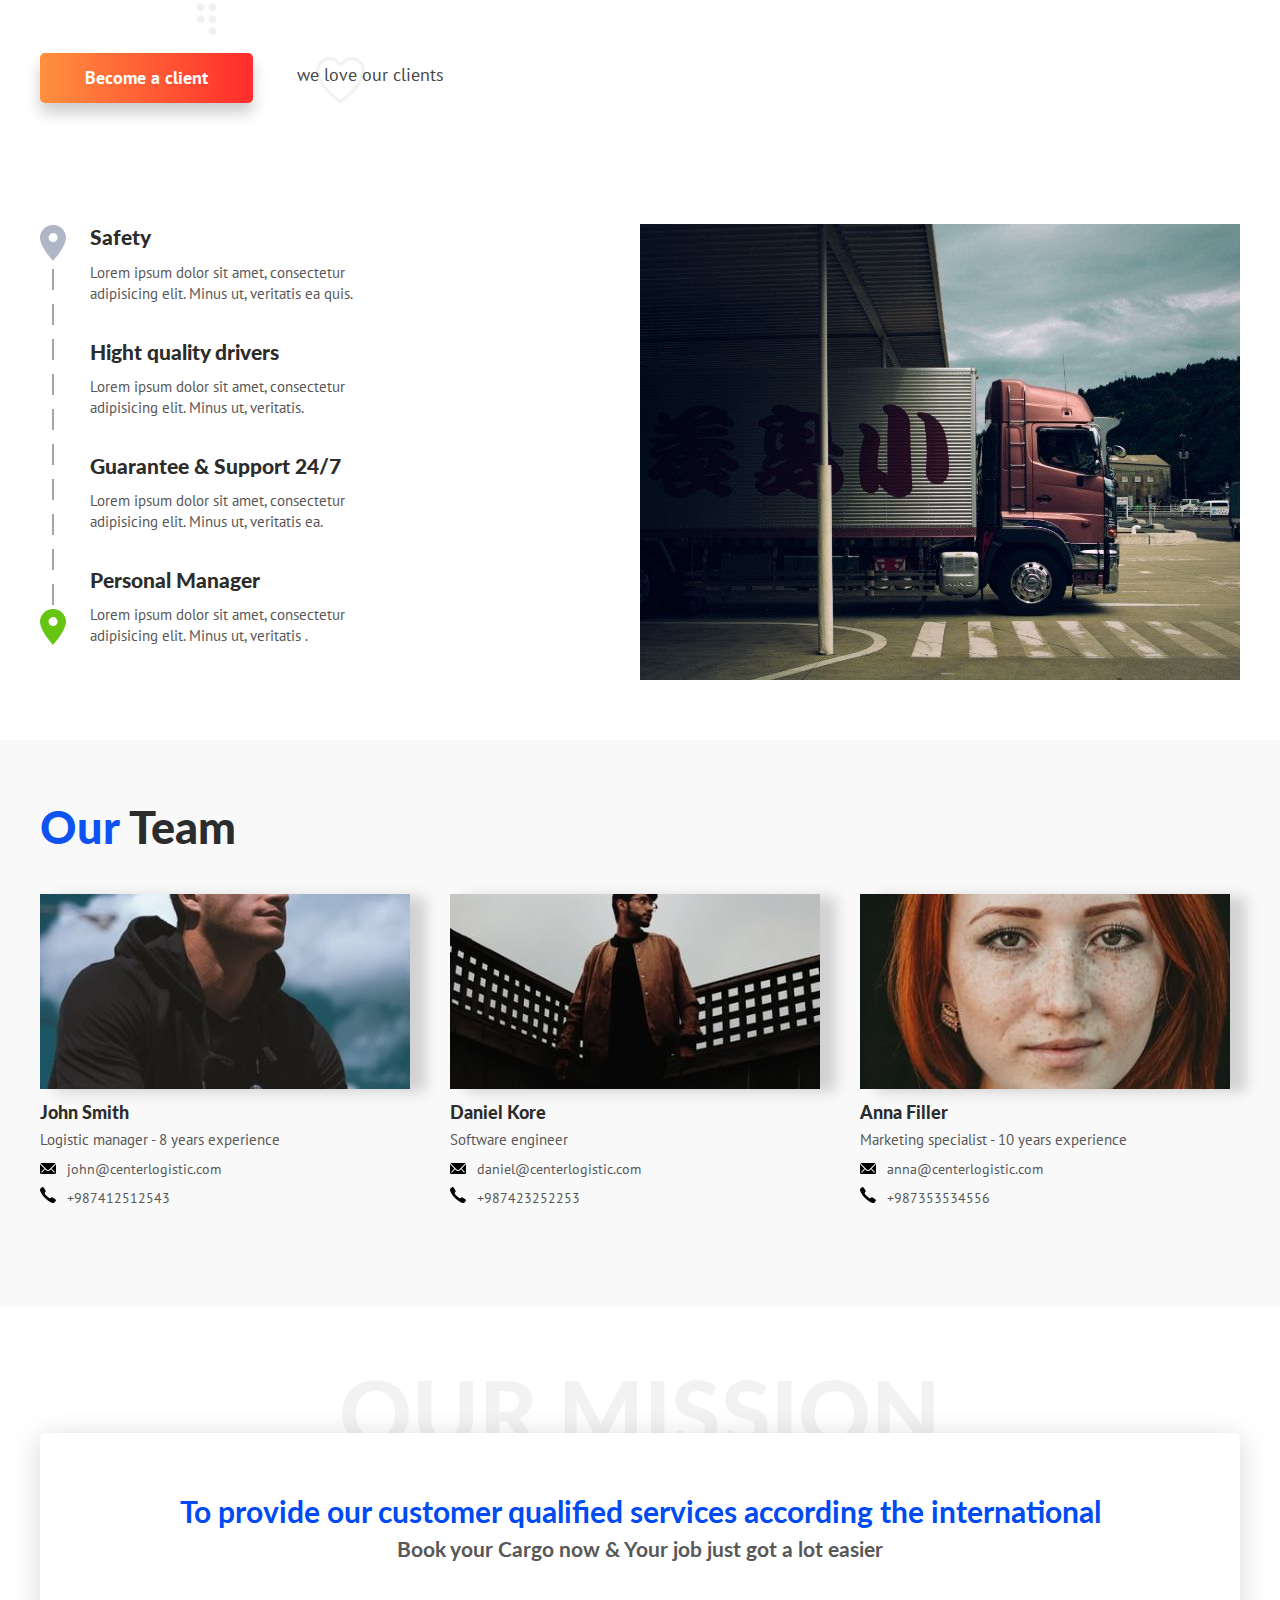
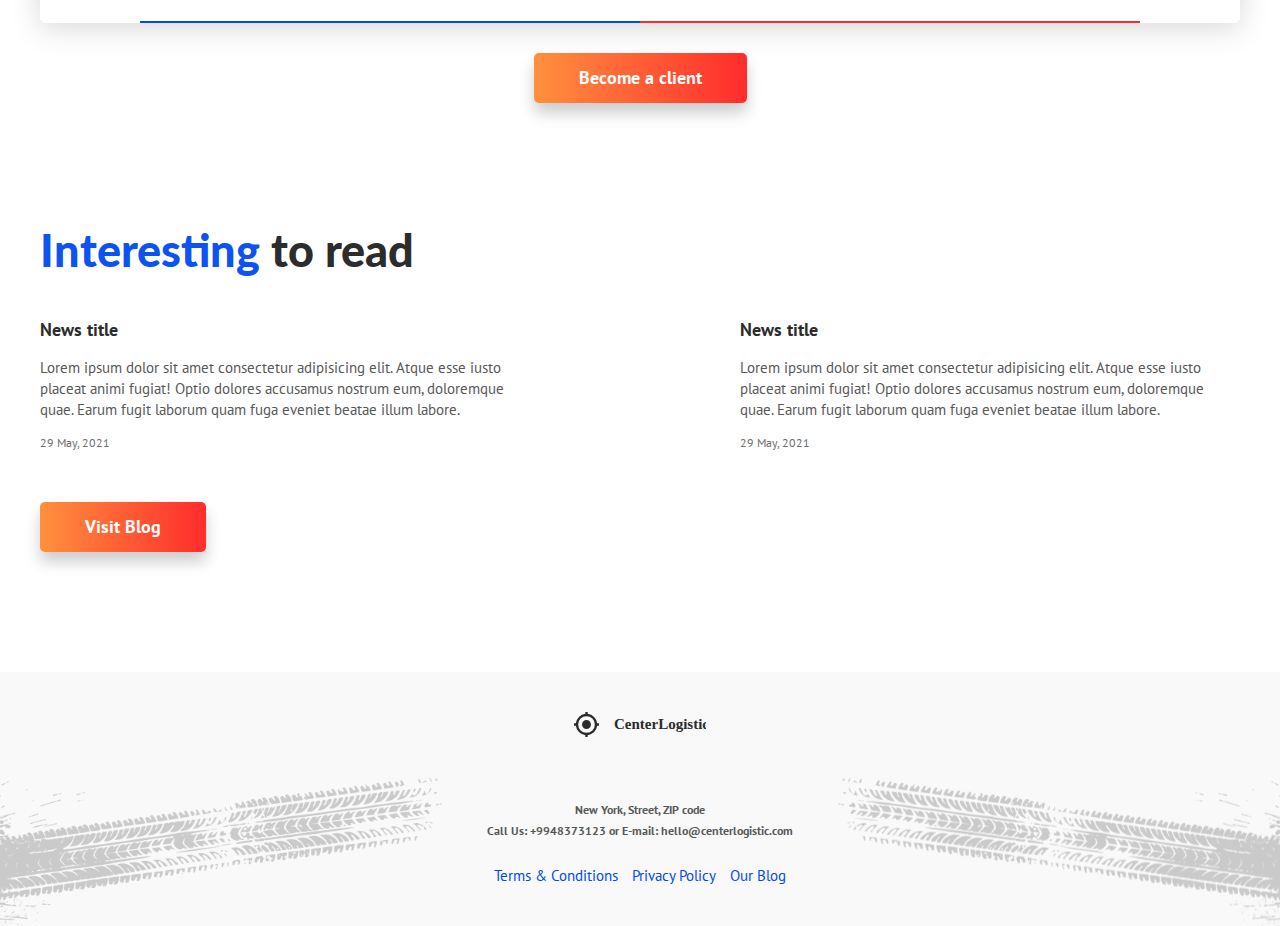
==== commit 323a8d01: "adaptation3" ====
--- a/index.html
+++ b/index.html
@@ -165,49 +165,49 @@
                     <ul class="clients__list">
                         <li>
                             <a href="#" target="_blank">
-                                <img src="./assets/images/clients/atica.svg" alt="">
-                            </a>
-                        </li>
-
-                        <li>
-                            <a href="#" target="_blank">
-                                <img src="./assets/images/clients/hex-lab.svg" alt="">
-                            </a>
-                        </li>
-
-                        <li>
-                            <a href="#" target="_blank">
-                                <img src="./assets/images/clients/amara.svg" alt="">
-                            </a>
-                        </li>
-
-                        <li>
-                            <a href="#" target="_blank">
-                                <img src="./assets/images/clients/muzica-2.svg" alt="">
-                            </a>
-                        </li>
-
-                        <li>
-                            <a href="#" target="_blank">
-                                <img src="./assets/images/clients/solaytic.svg" alt="">
-                            </a>
-                        </li>
-
-                        <li>
-                            <a href="#" target="_blank">
-                                <img src="./assets/images/clients/hexa.svg" alt="">
-                            </a>
-                        </li>
-
-                        <li>
-                            <a href="#" target="_blank">
-                                <img src="./assets/images/clients/utosia-2.svg" alt="">
-                            </a>
-                        </li>
-
-                        <li>
-                            <a href="#" target="_blank">
-                                <img src="./assets/images/clients/fox-hub.svg" alt="">
+                                <img class="clients__list-logo img" src="./assets/images/clients/atica.svg" alt="">
+                            </a>
+                        </li>
+
+                        <li>
+                            <a href="#" target="_blank">
+                                <img class="clients__list-logo img" src="./assets/images/clients/hex-lab.svg" alt="">
+                            </a>
+                        </li>
+
+                        <li>
+                            <a href="#" target="_blank">
+                                <img class="clients__list-logo img" src="./assets/images/clients/amara.svg" alt="">
+                            </a>
+                        </li>
+
+                        <li>
+                            <a href="#" target="_blank">
+                                <img class="clients__list-logo img" src="./assets/images/clients/muzica-2.svg" alt="">
+                            </a>
+                        </li>
+
+                        <li>
+                            <a href="#" target="_blank">
+                                <img class="clients__list-logo img" src="./assets/images/clients/solaytic.svg" alt="">
+                            </a>
+                        </li>
+
+                        <li>
+                            <a href="#" target="_blank">
+                                <img class="clients__list-logo img" src="./assets/images/clients/hexa.svg" alt="">
+                            </a>
+                        </li>
+
+                        <li>
+                            <a href="#" target="_blank">
+                                <img class="clients__list-logo img" src="./assets/images/clients/utosia-2.svg" alt="">
+                            </a>
+                        </li>
+
+                        <li>
+                            <a href="#" target="_blank">
+                                <img class="clients__list-logo img" src="./assets/images/clients/fox-hub.svg" alt="">
                             </a>
                         </li>
                     </ul>
--- a/assets/css/style.css
+++ b/assets/css/style.css
@@ -1094,17 +1094,64 @@
   text-decoration: underline;
 }
 
+
+
+
+
 /* Media */
 
+
+
+
+@media (max-width: 991px) {
+  /* Section */
+
+  .section__title {
+      text-align: center;
+  }
+
+  .section--map {
+      background-position: center top 130px;
+  }
+
+
+
+  /* Services */
+  .services__item {
+    width: 50%;
+  }
+
+  /* Clients */
+  .clients {
+    flex-direction: column;
+    margin-bottom: 30px;
+  }
+
+  .clients__logos,
+  .clients__reviews {
+    width: 100%;
+  }
+
+  .clients__logos {
+    margin-bottom: 50px;
+  }
+
+  .clients__list {
+    justify-content: center;
+  }
+
+  .clients__list li {
+    max-width: 130px;
+  }
+}
+
 @media (max-width: 767px) {
-
-    /* Header */
+  /* Header */
   .header__inner {
     height: 50px;
   }
 
-
-    /* Nav*/
+  /* Nav*/
 
   .nav {
     display: none;
@@ -1124,17 +1171,21 @@
   }
 
   .nav__link {
-      display: block;
-      padding: 10px 15px;
-      text-align: right;
-  }
-
-    /* Burger */
+    display: block;
+    padding: 10px 15px;
+    text-align: right;
+  }
+
+  /* Burger */
   .burger {
     display: block;
   }
 
-    /* Intro */
+  /* Intro */
+
+  .intro {
+    margin-bottom: 0;
+  }
 
   .intro__inner {
     flex-direction: column;
@@ -1145,11 +1196,11 @@
   }
 
   .intro__text {
-      order: 1;
-      width: 100%;
-      margin-bottom: 25px;
-
-      text-align: center;
+    order: 1;
+    width: 100%;
+    margin-bottom: 25px;
+
+    text-align: center;
   }
 
   .intro__title {
@@ -1157,30 +1208,64 @@
   }
 
   .intro__title-amp {
-      font-size: 120px;
-      right: auto;
-      left: 50%;
-      transform: translate3d(-50%, -50%, 0);
-  }
-
-
-    /* Request form */
+    font-size: 120px;
+    right: auto;
+    left: 50%;
+    transform: translate3d(-50%, -50%, 0);
+  }
+
+  /* Request form */
   .request-form--intro {
-      order: 2;
-      position: static;
-  }
-
-}
-
-
-@media (max-width:575px) {
-
-    .intro__title {
-        font-size: 60px;
-      }
-
-      .intro__title-amp {
-          font-size: 90px;
-      }
-
-}
+    order: 2;
+    position: static;
+  }
+}
+
+@media (max-width: 575px) {
+  /* Intro */
+
+  .intro__title {
+    font-size: 60px;
+  }
+
+  .intro__title-amp {
+    font-size: 90px;
+  }
+
+  /* Services */
+
+  .services__main-title {
+    font-size: 60px;
+  }
+
+  .services__item {
+    width: 100%;
+  }
+
+  /* Section*/
+
+  .section {
+    padding: 30px 0;
+  }
+
+  .section__title {
+    font-size: 35px;
+  }
+
+  /* Clients */
+
+  .clients__list {
+    margin: 0 -15px;
+  }
+
+  .clients__list li {
+    max-width: none;
+    width: 33.33333%;
+    margin-right: 0;
+    padding: 0 15px;
+  }
+
+  .clients__list-logo {
+    margin: 0 auto;
+  }
+}
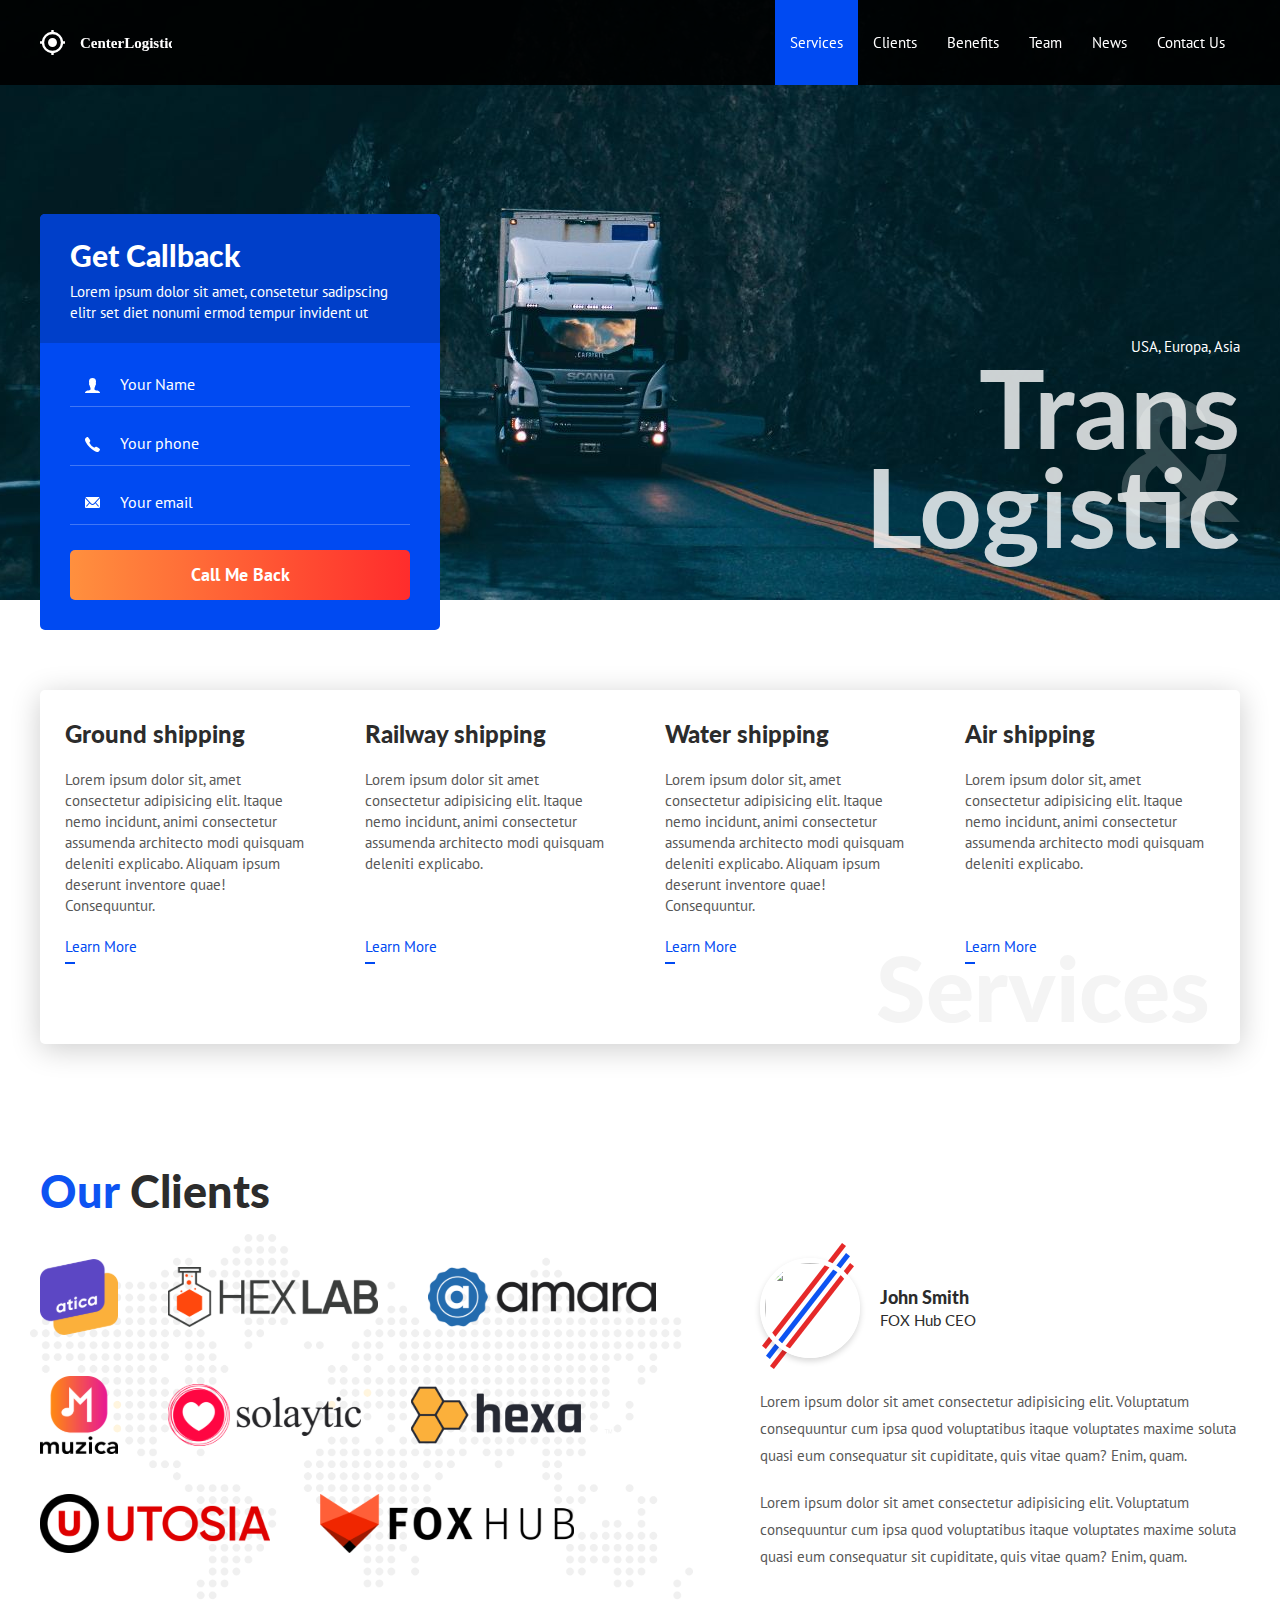
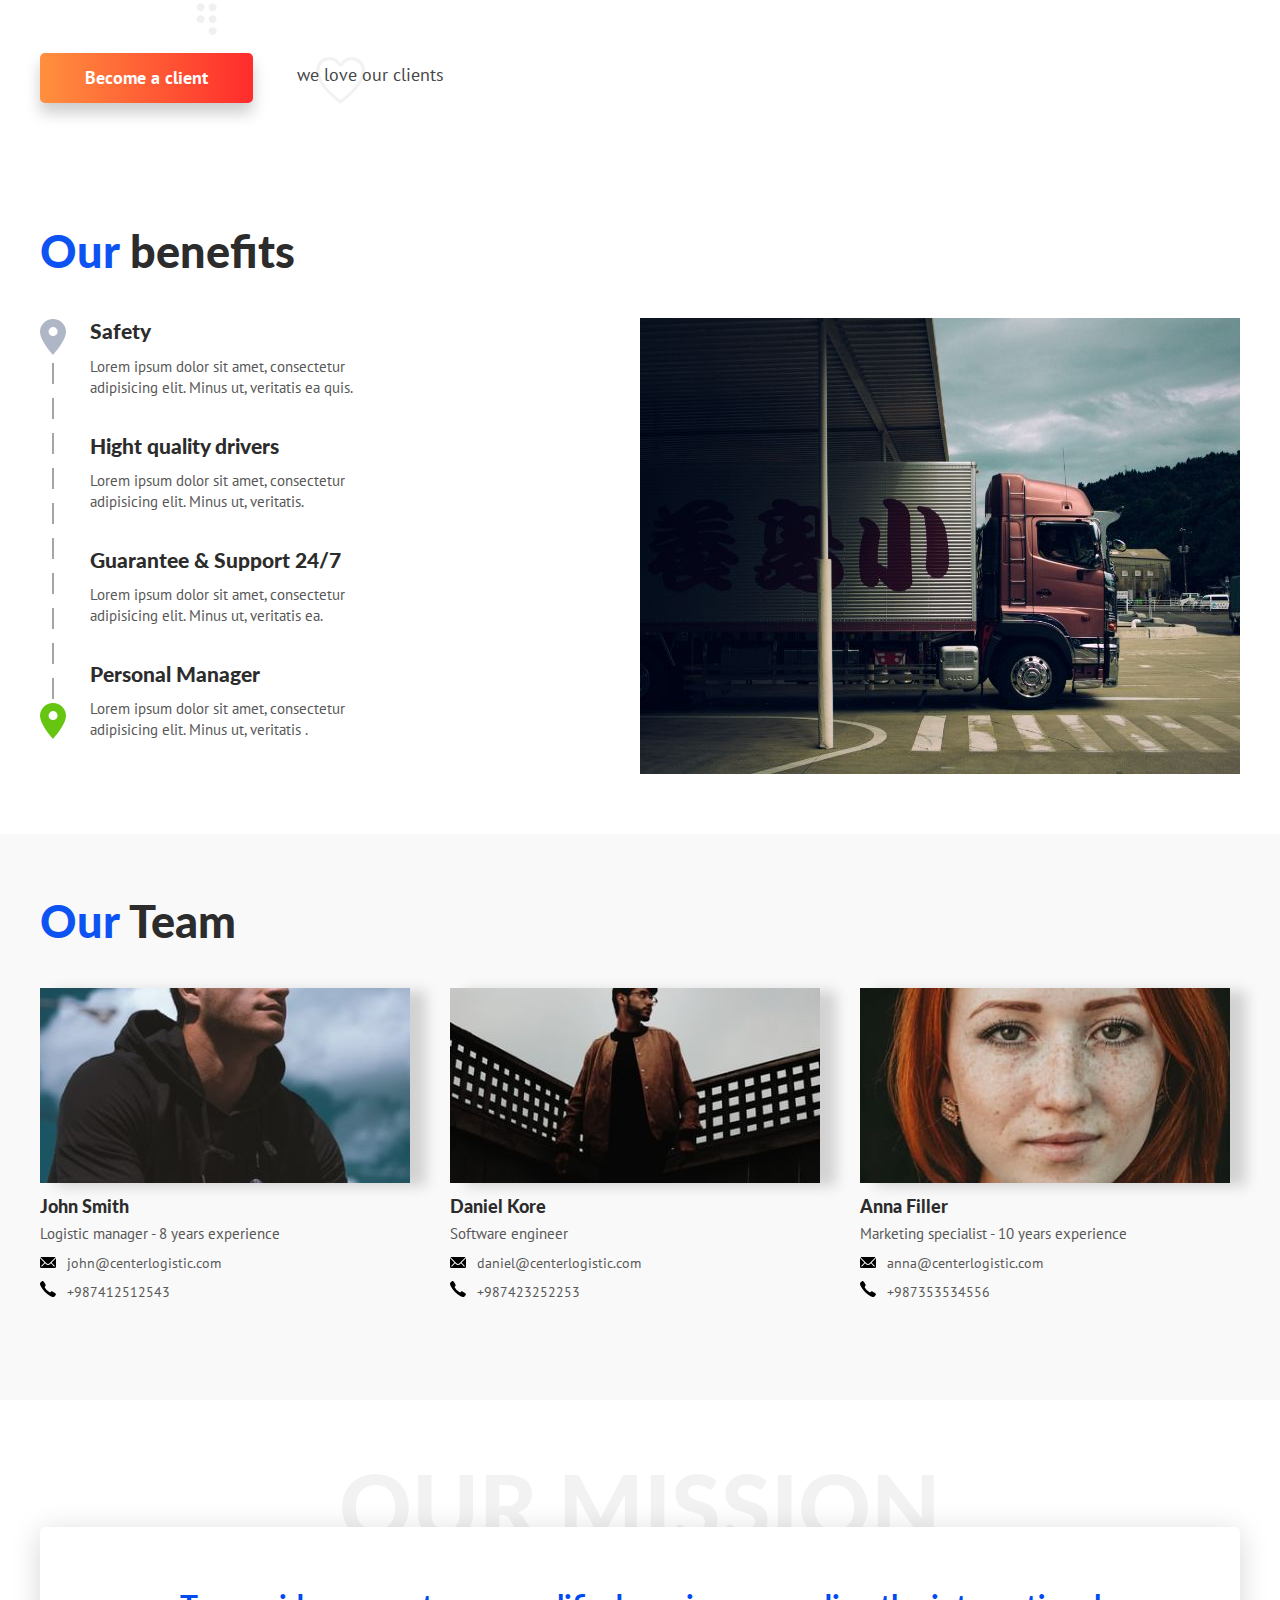
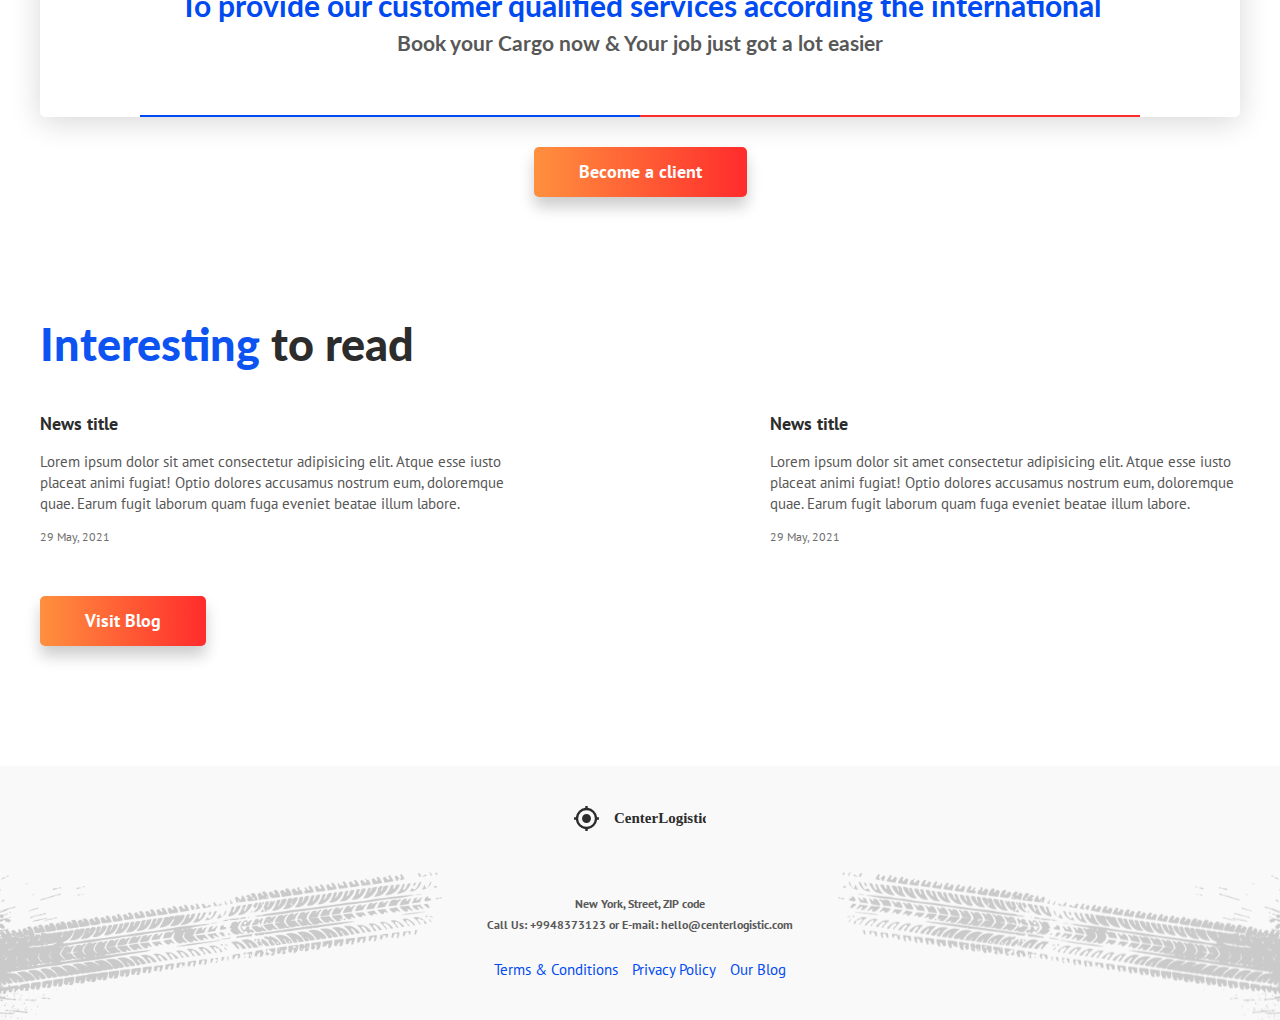
==== commit 01f3201d: "adaptation4" ====
--- a/index.html
+++ b/index.html
@@ -253,8 +253,9 @@
 
                         <!-- Benefits -->
 
-    <div class="section">
-        <div class="container">
+    <section class="section">
+        <div class="container">
+            <h2 class="section__title"><span>Our</span> benefits</h2>
             <div class="benefits">
 
                 <div class="benefits__col">
@@ -304,7 +305,7 @@
 
             </div><!-- /.benefits -->
         </div><!-- /.container -->
-    </div><!-- /.section -->
+    </section>
 
 
 
--- a/assets/css/style.css
+++ b/assets/css/style.css
@@ -786,9 +786,8 @@
 
 .articles {
   display: flex;
-  flex-wrap: wrap;
   justify-content: space-between;
-  margin-bottom: 30px;
+  margin: 0 -15px 30px;
 }
 
 .articles--column {
@@ -804,6 +803,7 @@
   width: 100%;
   max-width: 500px;
   margin-bottom: 20px;
+  padding: 0 15px;
 }
 
 .articles__title {
@@ -1094,27 +1094,31 @@
   text-decoration: underline;
 }
 
-
-
-
-
 /* Media */
 
-
-
-
 @media (max-width: 991px) {
+  /* Intro */
+
+  .intro__title {
+    font-size: 90px;
+  }
+
+  .intro__title-amp {
+    font-size: 120px;
+    right: auto;
+    left: 50%;
+    transform: translate3d(-50%, -50%, 0);
+  }
+
   /* Section */
 
   .section__title {
-      text-align: center;
+    text-align: center;
   }
 
   .section--map {
-      background-position: center top 130px;
-  }
-
-
+    background-position: center top 130px;
+  }
 
   /* Services */
   .services__item {
@@ -1142,6 +1146,13 @@
 
   .clients__list li {
     max-width: 130px;
+  }
+
+  /* Footer */
+
+  .footer {
+    background-size: 330px auto;
+    background-position: left -30px bottom -30px, rigt -30px bottom -30px;
   }
 }
 
@@ -1204,14 +1215,11 @@
   }
 
   .intro__title {
-    font-size: 90px;
+    font-size: 70px;
   }
 
   .intro__title-amp {
-    font-size: 120px;
-    right: auto;
-    left: 50%;
-    transform: translate3d(-50%, -50%, 0);
+    font-size: 100px;
   }
 
   /* Request form */
@@ -1219,6 +1227,78 @@
     order: 2;
     position: static;
   }
+
+  /* Benefits */
+
+  .benefits {
+    flex-direction: column;
+    max-width: 600px;
+    margin: 0 auto;
+  }
+
+  .benefits__col {
+    width: 100%;
+  }
+
+  .benefits-list {
+    margin-bottom: 30px;
+    max-width: none;
+  }
+
+  /* Team */
+
+  .team {
+    flex-direction: column;
+  }
+
+  .team__col {
+    width: 100%;
+  }
+
+  .team__col:last-child {
+    margin-bottom: 0;
+  }
+
+  .team__item {
+    min-width: 370px;
+    margin: 0 auto;
+  }
+
+  /* Mission */
+
+  .mission-title {
+    font-size: 70px;
+  }
+
+  .mission {
+    padding: 40px 20px;
+    margin-top: -16px;
+  }
+
+  .mission__title {
+    font-size: 24px;
+  }
+
+  .mission-subtitle {
+    font-size: 18px;
+  }
+
+  /* Articles */
+
+  .articles {
+    flex-wrap: wrap;
+  }
+
+  .articles__item {
+    max-width: none;
+  }
+
+  /* Footer */
+
+  .footer {
+    background-size: 250px auto;
+    background-position: left -20px bottom -30px, right -20px bottom -30px;
+  }
 }
 
 @media (max-width: 575px) {
@@ -1234,8 +1314,20 @@
 
   /* Services */
 
+  .services {
+      padding-top: 50px;
+      padding-bottom: 10px;
+  }
+
   .services__main-title {
+    width: 100%;
+
     font-size: 60px;
+    text-align: center;
+
+    bottom: auto;
+    right: auto;
+    top: 20px;
   }
 
   .services__item {
@@ -1248,8 +1340,23 @@
     padding: 30px 0;
   }
 
+  .section--last {
+    margin-bottom: 30px;
+  }
+
   .section__title {
     font-size: 35px;
+  }
+
+  /* Request form */
+
+  .request-form__header,
+  .request-form__content {
+    padding: 20px;
+  }
+
+  .request-form__title {
+    font-size: 25px;
   }
 
   /* Clients */
@@ -1268,4 +1375,40 @@
   .clients__list-logo {
     margin: 0 auto;
   }
-}
+
+  /* Mission */
+
+  .mission-title {
+    font-size: 40px;
+  }
+
+  .mission {
+    padding: 30px 20px;
+    margin-top: -10px;
+  }
+
+  .mission__title {
+    font-size: 20px;
+  }
+
+  .mission-subtitle {
+    font-size: 16px;
+  }
+
+  /* Footer */
+
+  .footer {
+    background-size: 250px auto;
+    background-position: left -120px bottom -80px, right -120px bottom -80px;
+  }
+}
+
+@media (max-width: 320px) {
+  .intro__title {
+    font-size: 40px;
+  }
+
+  .intro__title-amp {
+    font-size: 50px;
+  }
+}
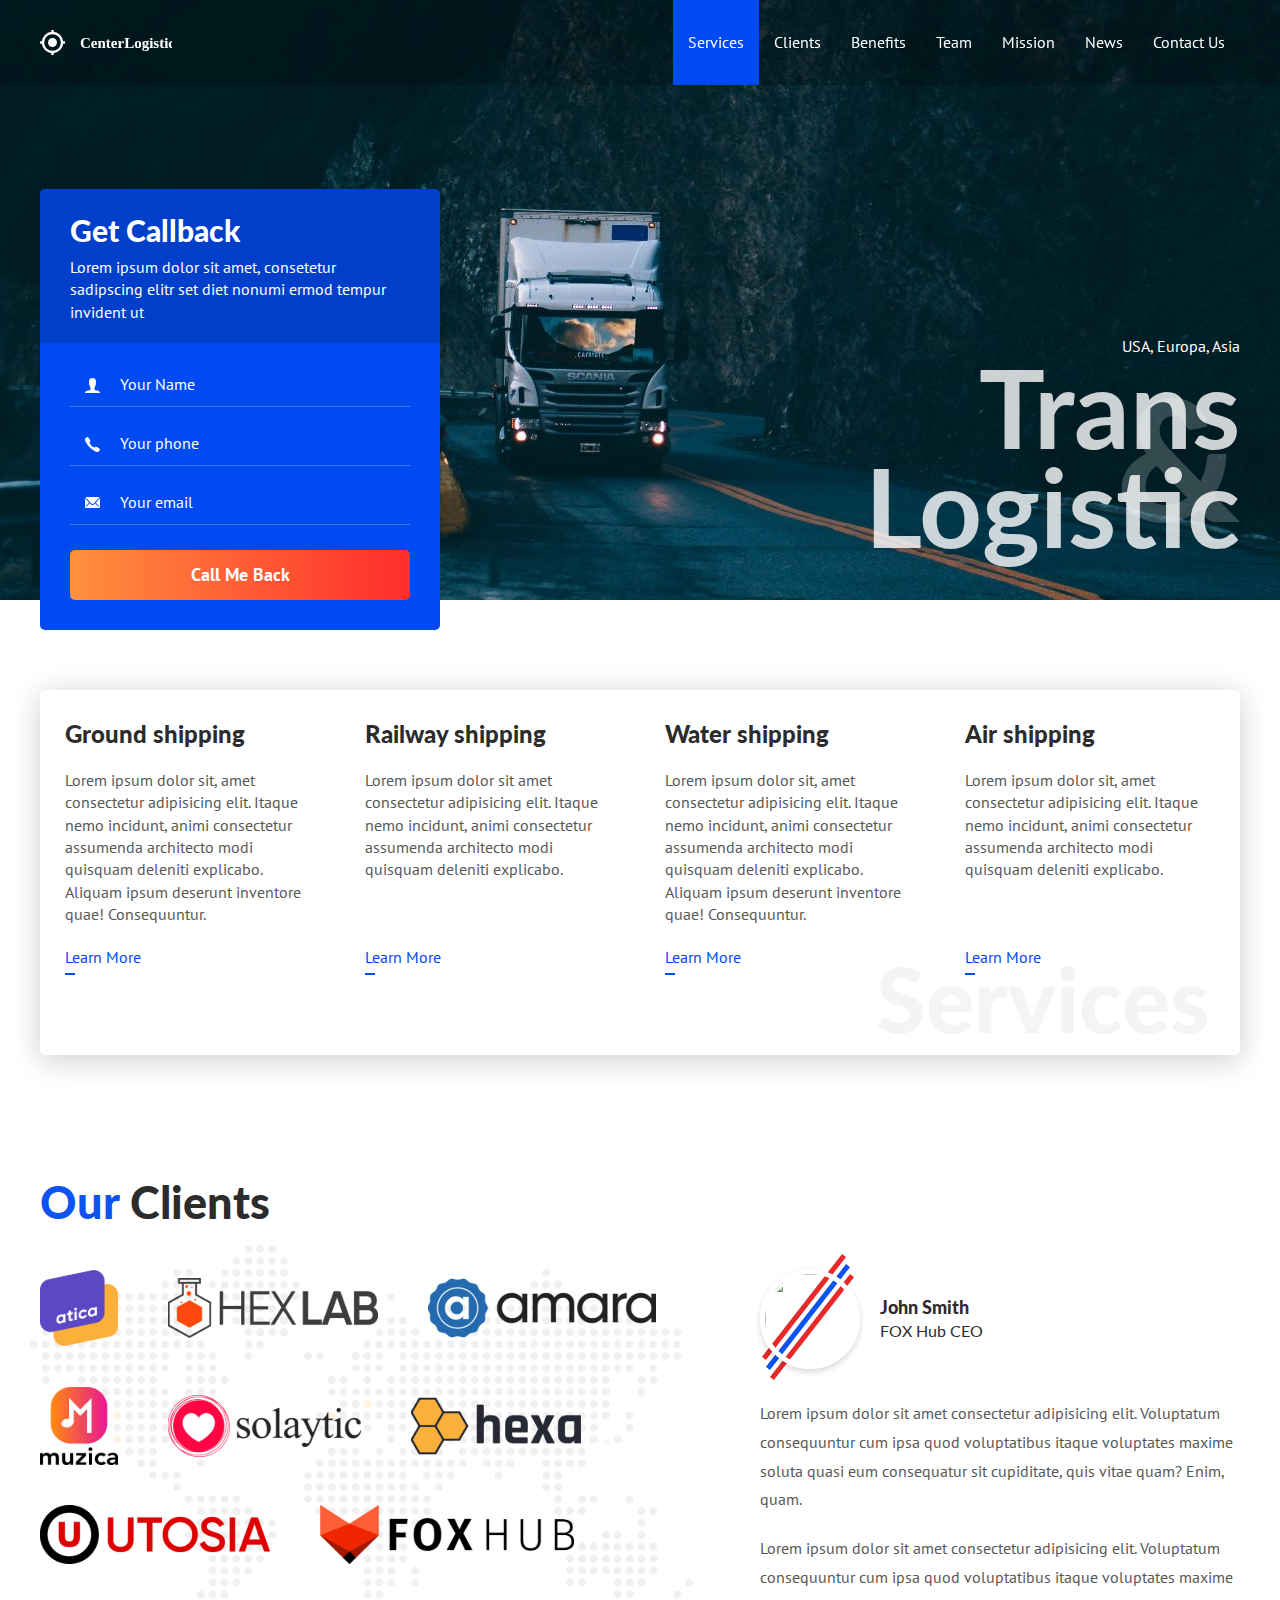
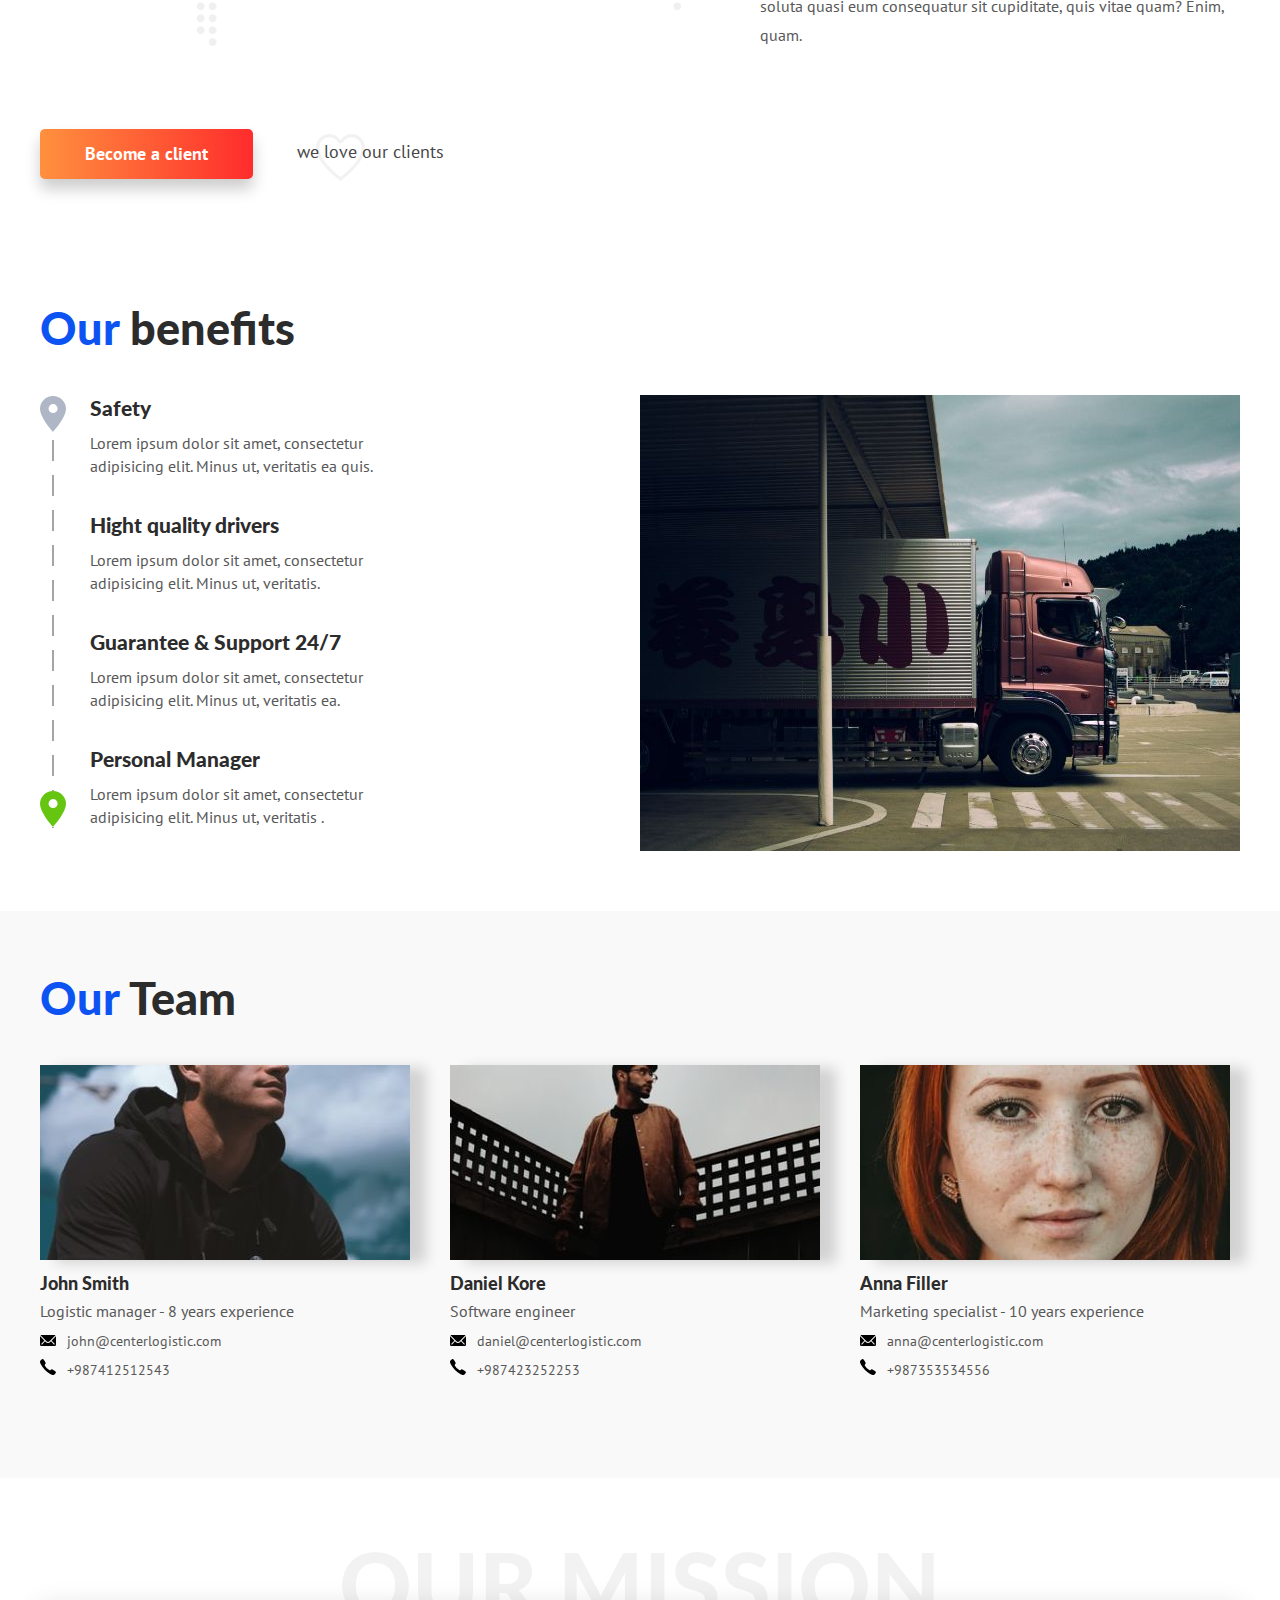
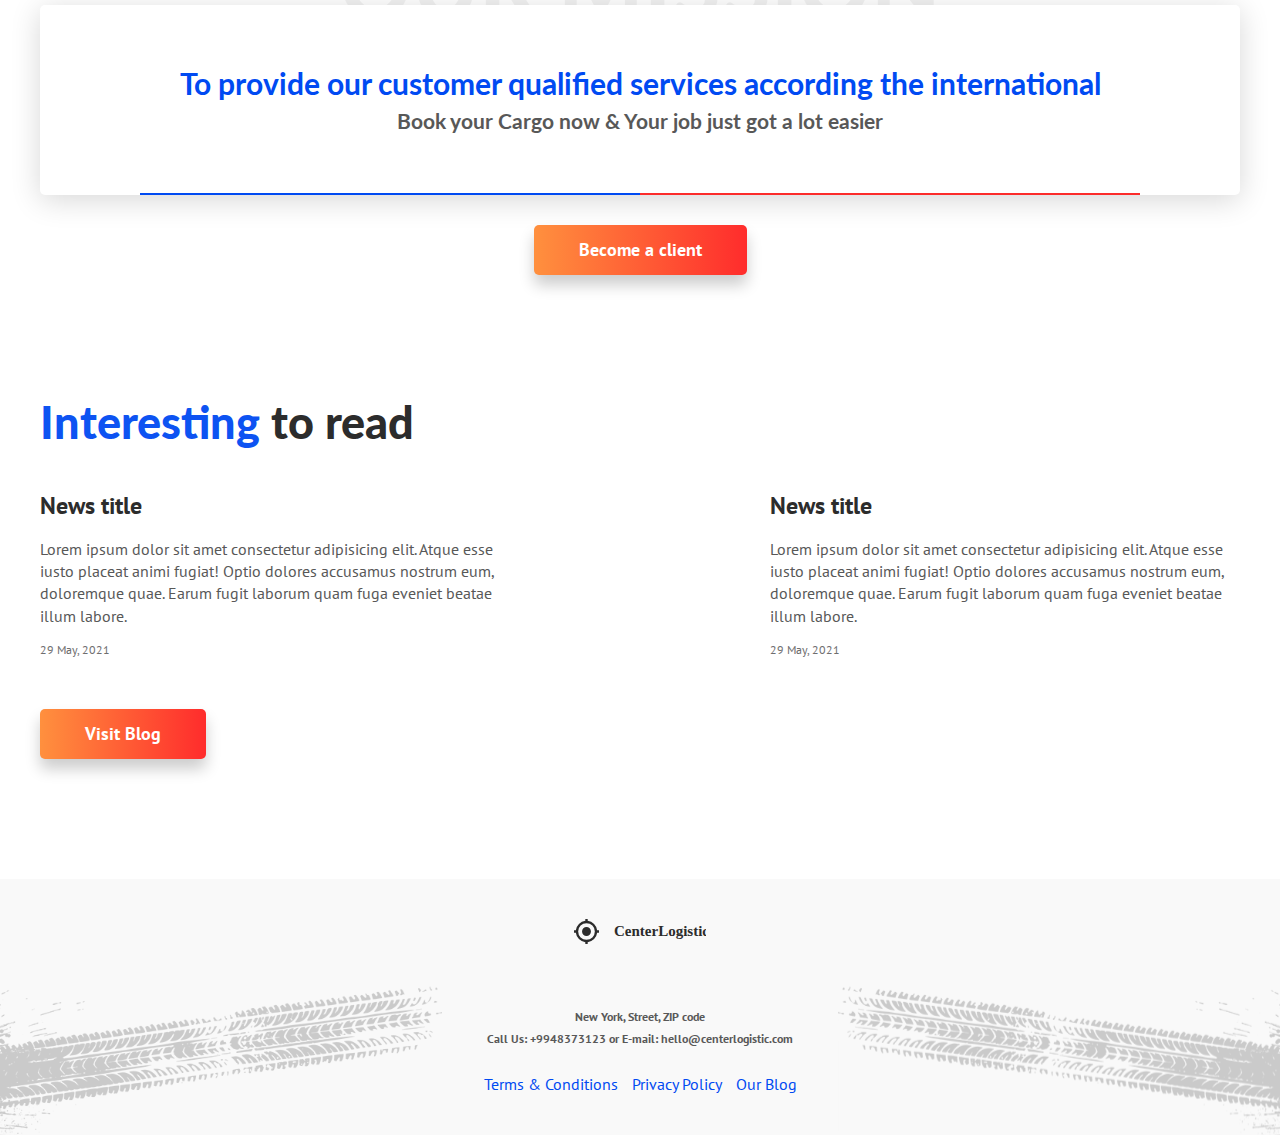
==== commit fd3c448e: "js" ====
--- a/index.html
+++ b/index.html
@@ -20,7 +20,7 @@
 
                         <!-- Header -->
 
-    <header class="header header--dark">
+    <header class="header" id="header">
         <div class="container">
             <div class="header__inner">
 
@@ -29,11 +29,12 @@
                 </a>
 
                 <nav class="nav">
-                    <a class="nav__link active" href="#">Services</a>
-                    <a class="nav__link" href="#">Clients</a>
-                    <a class="nav__link" href="#">Benefits</a>
-                    <a class="nav__link" href="#">Team</a>
-                    <a class="nav__link" href="#">News</a>
+                    <a class="nav__link active" href="#" data-scroll="#services">Services</a>
+                    <a class="nav__link" href="#" data-scroll="#clients">Clients</a>
+                    <a class="nav__link" href="#" data-scroll="#benefits">Benefits</a>
+                    <a class="nav__link" href="#" data-scroll="#team">Team</a>
+                    <a class="nav__link" href="#" data-scroll="#mission">Mission</a>
+                    <a class="nav__link" href="#" data-scroll="#news">News</a>
                     <a class="nav__link" href="#">Contact Us</a>
                 </nav>
 
@@ -48,7 +49,7 @@
 
                         <!-- Intro -->
 
-    <div class="intro">
+    <div class="intro" id="intro">
         <div class="container">
             <div class="intro__inner">
                 <div class="request-form  request-form--intro">
@@ -95,7 +96,7 @@
 
                         <!-- Services -->
 
-    <section class="section">
+    <section class="section" id="services">
         <div class="container">
             <div class="services">
 
@@ -156,7 +157,7 @@
 
                         <!-- Clients -->
 
-    <section class="section section--map">
+    <section class="section section--map" id="clients">
         <div class="container">
             <h2 class="section__title"><span>Our</span> Clients</h2>
 
@@ -253,7 +254,7 @@
 
                         <!-- Benefits -->
 
-    <section class="section">
+    <section class="section" id="benefits">
         <div class="container">
             <h2 class="section__title"><span>Our</span> benefits</h2>
             <div class="benefits">
@@ -312,7 +313,7 @@
 
                         <!-- Our Team -->
 
-    <section class="section section--gray">
+    <section class="section section--gray" id="team">
         <div class="container">
             <h2 class="section__title">
                 <span>Our</span> Team
@@ -383,7 +384,7 @@
 
                         <!-- Mission -->
 
-    <section class="section">
+    <section class="section" id="mission">
         <div class="container">
             <h2 class="mission-title  rel">Our mission</h2>
             <div class="mission">
@@ -405,7 +406,7 @@
 
                         <!-- News -->
 
-    <section class="section  section--last">
+    <section class="section  section--last" id="news">
         <div class="container">
             <h2 class="section__title"><span>Interesting</span> to read</h2>
 
@@ -471,26 +472,58 @@
 
     <div class="modal" id="becomeClientModal" style="display:none">
         <div class="modal__inner">
+            <div class="modal__content">
+                <div class="modal__header">
+                    <h4 class="modal__title">Need to deliver to Cargo? We can help!</h4>
+                    <div class="modal__text">
+                        <p>Fill a little form and we will call your back!</p>
+                    </div>
+                </div><!-- /.modal__header -->
+
+                <form class="form" action="/" method="POST">
+                    <div class="form__group">
+                        <input class="input input--dark input--user" type="text" placeholder="Your Name">
+                    </div>
+                    <div class="form__group">
+                        <input class="input input--dark  input--phone" type="tel" placeholder="Your phone">
+                    </div>
+                    <div class="form__group">
+                        <input class="input input--dark input--email" type="email" placeholder="Your email">
+                    </div>
+
+                    <button type="submit" class="btn  btn--block btn--orange"><span>Call Me Back</span></button>
+                </form>
+
+                <div class="modal__footer">
+
+                    <h4 class="modal__footer-title">Our contacts</h4>
+                    <address class="modal__contacts">
+                        <p>New York, Street, ZIP code</p>
+                        <p> Call Us: <a href="tel:+9948373123">+9948373123</a>  or E-mail:
+                            <a href="mailto:hello@centerlogistic.com">hello@centerlogistic.com</a>
+                        </p>
+                    </address>
+                </div>
+
+                <button class="modal__close" type="button">
+                    <img src="./assets/images/close.svg" alt="close">
+                </button>
+            </div><!-- /.modal__content -->
+        </div><!-- /.modal__inner -->
+    </div><!-- /.modal -->
+
+
+    <div class="modal" id="thanksModal">
+        <div class="modal__inner">
             <div class="modal__header">
-                <h4 class="modal__title">Need to deliver to Cargo? We can help!</h4>
+                <img class="modal__icon" src="./assets/images/tick.svg" alt="">
+                <h4 class="modal__title">Thanks for your request</h4>
                 <div class="modal__text">
-                    <p>Fill a little form and we will call your back!</p>
+                    <p>We call you back as soon as possible!</p>
                 </div>
             </div><!-- /.modal__header -->
 
-            <form class="form" action="/" method="POST">
-                <div class="form__group">
-                    <input class="input input--dark input--user" type="text" placeholder="Your Name">
-                </div>
-                <div class="form__group">
-                    <input class="input input--dark  input--phone" type="tel" placeholder="Your phone">
-                </div>
-                <div class="form__group">
-                    <input class="input input--dark input--email" type="email" placeholder="Your email">
-                </div>
-
-                <button type="submit" class="btn  btn--block btn--orange"><span>Call Me Back</span></button>
-            </form>
+
 
             <div class="modal__footer">
 
@@ -510,35 +543,10 @@
     </div><!-- /.modal -->
 
 
-    <div class="modal" id="thanksModal">
-        <div class="modal__inner">
-            <div class="modal__header">
-                <img class="modal__icon" src="./assets/images/tick.svg" alt="">
-                <h4 class="modal__title">Thanks for your request</h4>
-                <div class="modal__text">
-                    <p>We call you back as soon as possible!</p>
-                </div>
-            </div><!-- /.modal__header -->
-
-
-
-            <div class="modal__footer">
-
-                <h4 class="modal__footer-title">Our contacts</h4>
-                <address class="modal__contacts">
-                    <p>New York, Street, ZIP code</p>
-                    <p> Call Us: <a href="tel:+9948373123">+9948373123</a>  or E-mail:
-                        <a href="mailto:hello@centerlogistic.com">hello@centerlogistic.com</a>
-                    </p>
-                </address>
-            </div>
-
-            <button class="modal__close" type="button">
-                <img src="./assets/images/close.svg" alt="close">
-            </button>
-        </div><!-- /.modal__inner -->
-    </div><!-- /.modal -->
-
+    <!-- JavaScript -->
+
+<script src="https://ajax.aspnetcdn.com/ajax/jQuery/jquery-3.6.0.min.js"></script>
+<script src="assets/js/app.js"></script>
 
 </body>
 </html>--- a/assets/css/style.css
+++ b/assets/css/style.css
@@ -4,9 +4,11 @@
   background-color: #fff;
 
   font-family: "PT Sans", sans-serif;
-  font-size: 15px;
+  font-size: 16px;
   line-height: 1.4;
   color: #585858;
+  -webkit-font-smoothing: antialiased;
+  -moz-osx-font-smoothing: grayscale;
 }
 
 *,
@@ -77,6 +79,8 @@
   left: 0;
   right: 0;
   z-index: 1000;
+
+  transition: background .2s linear;
 }
 
 .header--dark {
@@ -95,7 +99,7 @@
 .nav {
   display: flex;
   height: 100%;
-  font-size: 15px;
+  font-size: 16px;
 }
 
 .nav__link {
@@ -164,7 +168,7 @@
 }
 
 .intro__countries {
-  font-size: 15px;
+  font-size: 16px;
   color: #fff;
 }
 
@@ -226,7 +230,7 @@
 }
 
 .request-form__text {
-  font-size: 15px;
+  font-size: 16px;
   color: #fff;
 }
 
@@ -448,7 +452,7 @@
 .services__text {
   margin-bottom: 20px;
 
-  font-size: 15px;
+  font-size: 16px;
   color: #585858;
 }
 
@@ -458,7 +462,7 @@
 
 .services__link {
   display: inline-block;
-  font-size: 15px;
+  font-size: 16px;
   color: #004af2;
   text-decoration: none;
 
@@ -577,13 +581,13 @@
 }
 
 .reviews__company {
-  font-size: 15px;
+  font-size: 16px;
   color: #2c2c2c;
 }
 
 .reviews__content {
   color: #585858;
-  font-size: 15px;
+  font-size: 16px;
   line-height: 1.8;
 }
 
@@ -657,7 +661,7 @@
 }
 
 .benefits-list__text {
-  font-size: 15px;
+  font-size: 16px;
   color: #585858;
 }
 
@@ -692,7 +696,7 @@
 .team__prof {
   margin-bottom: 11px;
 
-  font-size: 15px;
+  font-size: 16px;
   color: #585858;
 }
 
@@ -792,11 +796,16 @@
 
 .articles--column {
   flex-direction: column;
+  margin-bottom: 75px;
 }
 
 .articles--column .articles__item {
   max-width: none;
   margin-bottom: 45px;
+}
+
+.articles--column .articles__item:last-child {
+  margin-bottom: 0;
 }
 
 .articles__item {
@@ -809,7 +818,7 @@
 .articles__title {
   margin-bottom: 15px;
 
-  font-size: 18px;
+  font-size: 24px;
   font-weight: 700;
   color: #2c2c2c;
 }
@@ -825,7 +834,7 @@
 
 .articles__text {
   margin-bottom: 15px;
-  font-size: 15px;
+  font-size: 16px;
   color: #585858;
 }
 
@@ -877,7 +886,7 @@
 }
 
 .footer__nav {
-  font-size: 15px;
+  font-size: 16px;
 }
 
 .footer__nav a {
@@ -895,12 +904,10 @@
 
 .modal {
   display: none;
-  flex-direction: column;
-  justify-content: center;
-  align-items: center;
-
   width: 100%;
   height: 100%;
+  padding: 30px 15px;
+  overflow-y: auto;
 
   background-color: rgba(0, 0, 0, 0.9);
 
@@ -915,9 +922,18 @@
 }
 
 .modal__inner {
+  display: flex;
+  justify-content: center;
+  align-items: center;
+  min-height: 100%;
+}
+
+.modal__content {
+  width: 100%;
+  max-width: 400px;
   position: relative;
-  width: 400px;
   padding: 25px;
+
   background-color: #fff;
 }
 
@@ -941,7 +957,7 @@
 }
 
 .modal__text {
-  font-size: 15px;
+  font-size: 16px;
   color: #2c2c2c;
 }
 
@@ -964,7 +980,7 @@
 }
 
 .modal__contacts {
-  font-size: 15px;
+  font-size: 14px;
   color: #2c2c2c;
   font-style: normal;
 }
@@ -1011,6 +1027,7 @@
 
 .main {
   display: flex;
+  margin: 0 -15px;
 }
 
 .main__col {
@@ -1056,7 +1073,7 @@
   font-size: 18px;
 }
 .text h6 {
-  font-size: 15px;
+  font-size: 16px;
 }
 
 .text ol,
@@ -1110,6 +1127,11 @@
     transform: translate3d(-50%, -50%, 0);
   }
 
+  .intro--blog,
+  .intro--text {
+    height: 250px;
+  }
+
   /* Section */
 
   .section__title {
@@ -1153,6 +1175,22 @@
   .footer {
     background-size: 330px auto;
     background-position: left -30px bottom -30px, rigt -30px bottom -30px;
+  }
+
+  /* Request form*/
+
+  .request-form--right {
+    margin: 30px auto 0;
+  }
+
+  /* Main */
+
+  .main__col--left {
+    width: 55%;
+  }
+
+  .main__col--left {
+    width: 45%;
   }
 }
 
@@ -1222,6 +1260,16 @@
     font-size: 100px;
   }
 
+  /* Main */
+
+  .main {
+    flex-direction: column;
+  }
+
+  .main__col {
+    width: 100%;
+  }
+
   /* Request form */
   .request-form--intro {
     order: 2;
@@ -1260,7 +1308,7 @@
   }
 
   .team__item {
-    min-width: 370px;
+    max-width: 370px;
     margin: 0 auto;
   }
 
@@ -1299,6 +1347,13 @@
     background-size: 250px auto;
     background-position: left -20px bottom -30px, right -20px bottom -30px;
   }
+
+
+  /* Articles */
+
+  .articles--column {
+    margin-bottom: 30px;
+}
 }
 
 @media (max-width: 575px) {
@@ -1315,8 +1370,8 @@
   /* Services */
 
   .services {
-      padding-top: 50px;
-      padding-bottom: 10px;
+    padding-top: 50px;
+    padding-bottom: 10px;
   }
 
   .services__main-title {
@@ -1401,6 +1456,13 @@
     background-size: 250px auto;
     background-position: left -120px bottom -80px, right -120px bottom -80px;
   }
+
+  /* Modal */
+
+  .modal__close {
+    right: 0;
+    top: -30px;
+  }
 }
 
 @media (max-width: 320px) {
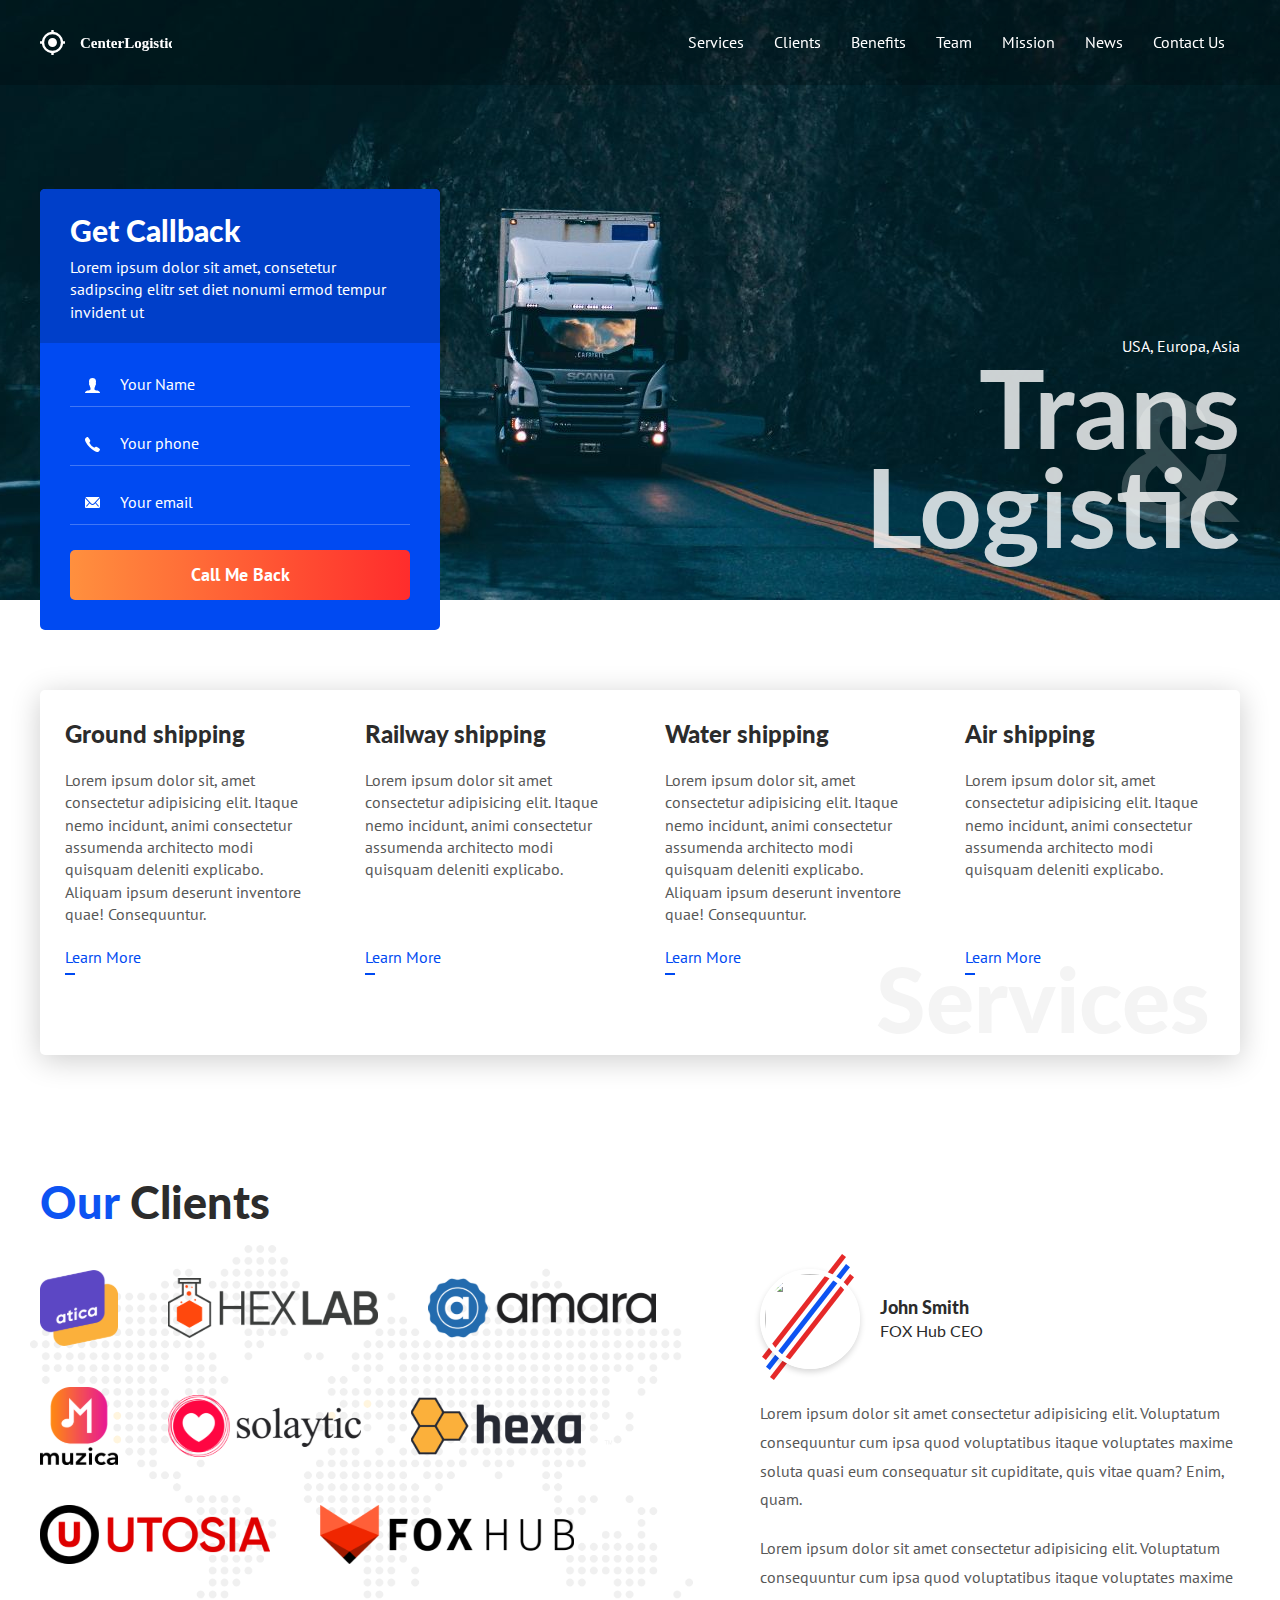
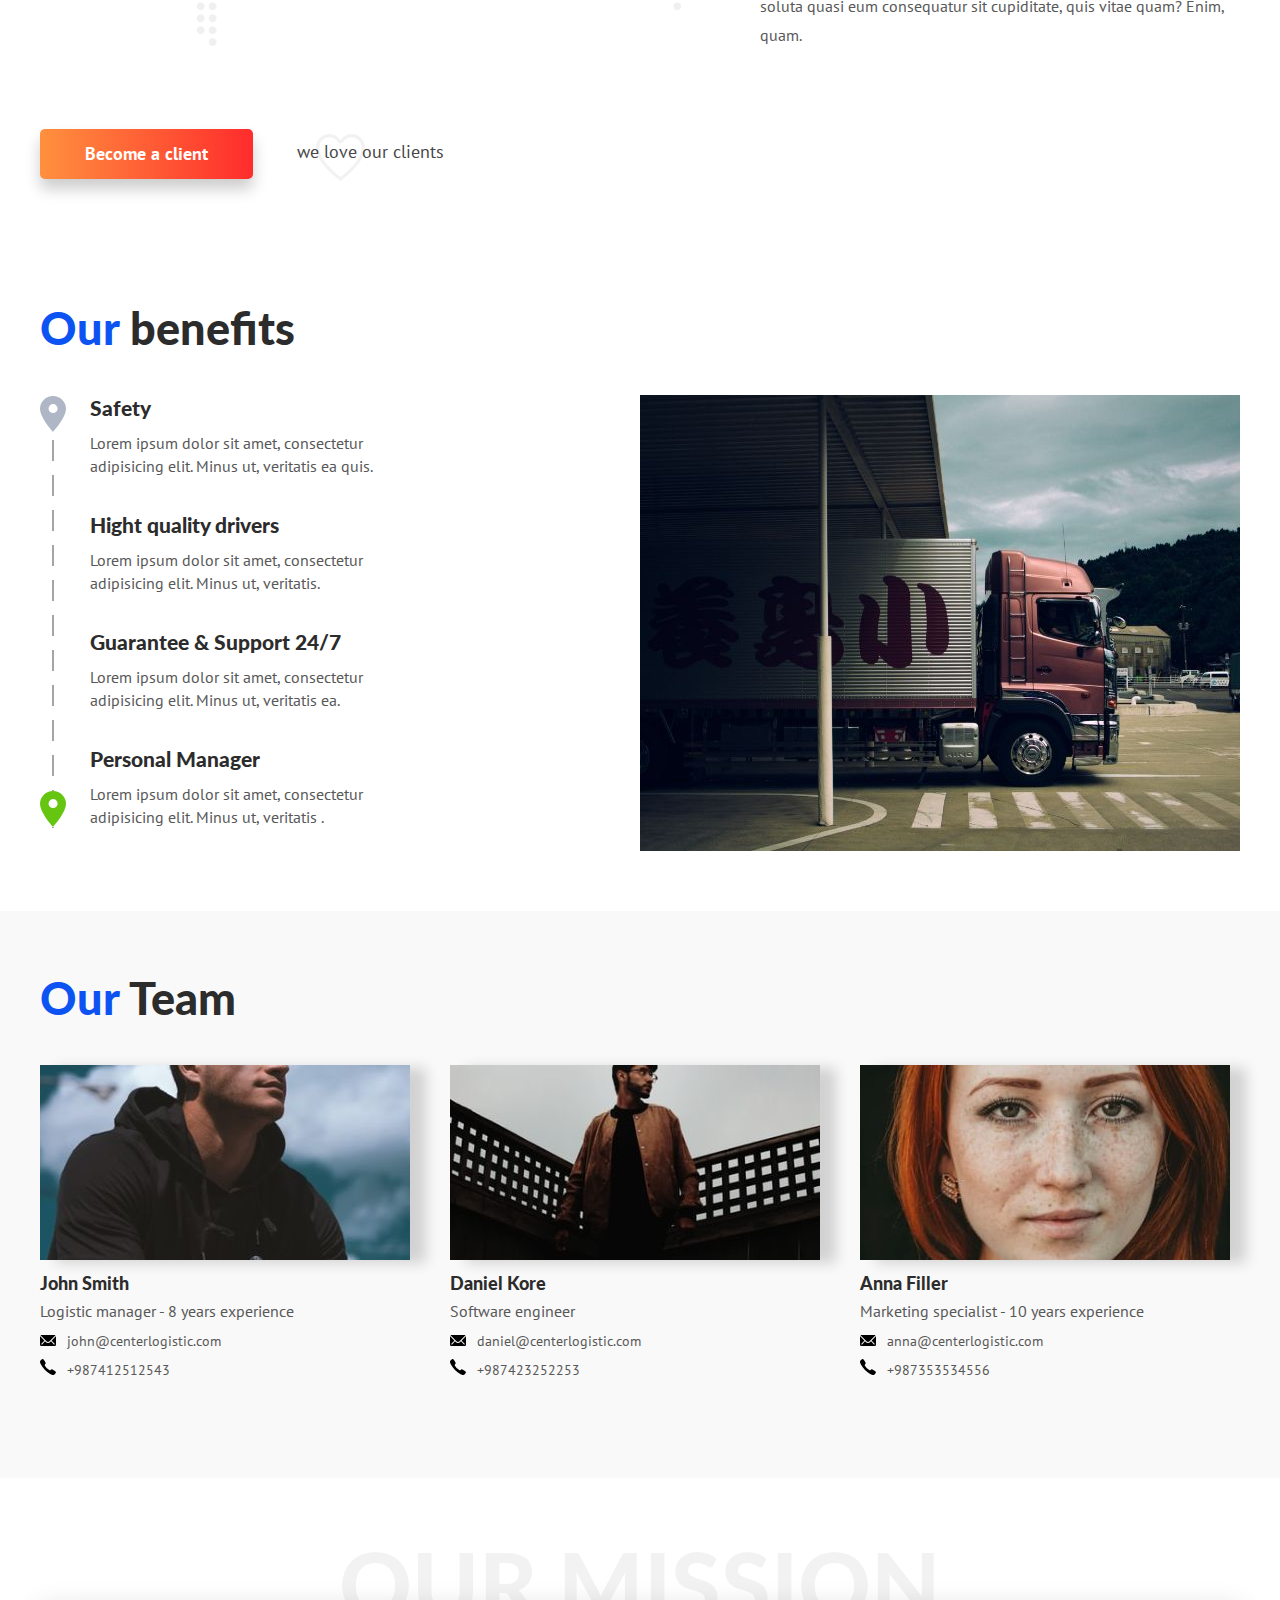
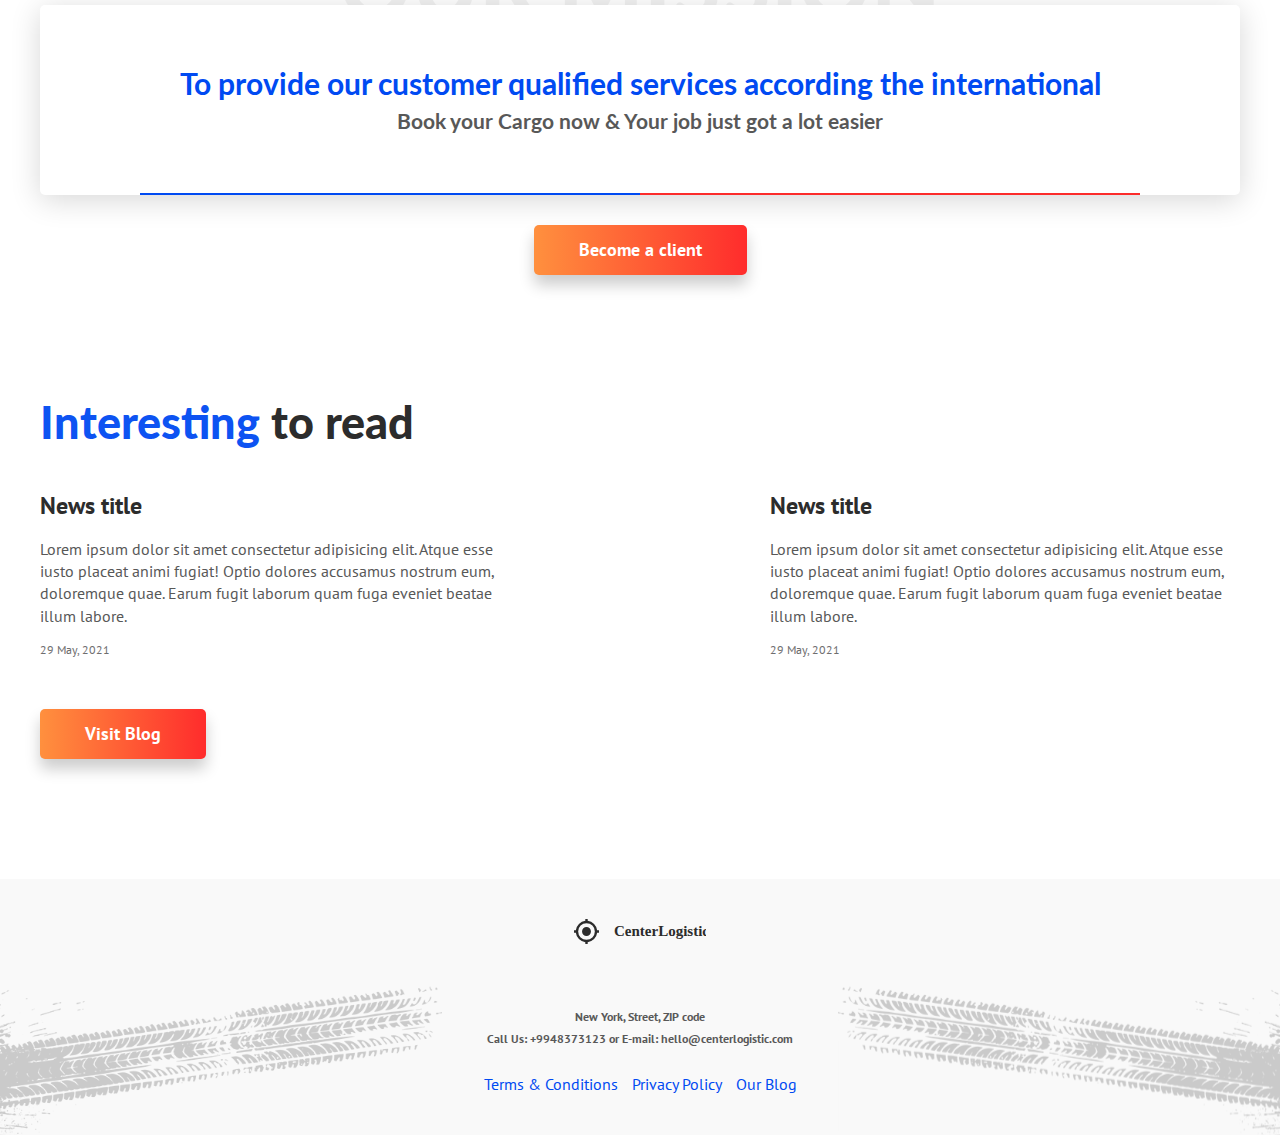
==== commit dd3faf2a: "js" ====
--- a/index.html
+++ b/index.html
@@ -24,17 +24,23 @@
         <div class="container">
             <div class="header__inner">
 
-                <a href="index.html">
+                <a href="#" data-scroll="#intro">
                     <img class="img" src="./assets/images/logo.svg" alt="CenterLosgistic">
                 </a>
 
-                <nav class="nav">
-                    <a class="nav__link active" href="#" data-scroll="#services">Services</a>
+                <nav class="nav" id="nav">
+                    <a class="nav__link" href="#" data-scroll="#services">Services</a>
+
                     <a class="nav__link" href="#" data-scroll="#clients">Clients</a>
+
                     <a class="nav__link" href="#" data-scroll="#benefits">Benefits</a>
+
                     <a class="nav__link" href="#" data-scroll="#team">Team</a>
+
                     <a class="nav__link" href="#" data-scroll="#mission">Mission</a>
+
                     <a class="nav__link" href="#" data-scroll="#news">News</a>
+
                     <a class="nav__link" href="#">Contact Us</a>
                 </nav>
 
@@ -96,7 +102,7 @@
 
                         <!-- Services -->
 
-    <section class="section" id="services">
+    <section class="section" id="services" data-scrollspy="#services">
         <div class="container">
             <div class="services">
 
@@ -157,7 +163,7 @@
 
                         <!-- Clients -->
 
-    <section class="section section--map" id="clients">
+    <section class="section section--map" id="clients"  data-scrollspy="#clients">
         <div class="container">
             <h2 class="section__title"><span>Our</span> Clients</h2>
 
@@ -252,9 +258,10 @@
         </div><!-- /.container -->
     </section>
 
+
                         <!-- Benefits -->
 
-    <section class="section" id="benefits">
+    <section class="section" id="benefits" data-scrollspy="#benefits">
         <div class="container">
             <h2 class="section__title"><span>Our</span> benefits</h2>
             <div class="benefits">
@@ -309,11 +316,9 @@
     </section>
 
 
-
-
                         <!-- Our Team -->
 
-    <section class="section section--gray" id="team">
+    <section class="section section--gray" id="team"  data-scrollspy="#team">
         <div class="container">
             <h2 class="section__title">
                 <span>Our</span> Team
@@ -381,10 +386,9 @@
     </section>
 
 
-
                         <!-- Mission -->
 
-    <section class="section" id="mission">
+    <section class="section" id="mission"  data-scrollspy="#mission">
         <div class="container">
             <h2 class="mission-title  rel">Our mission</h2>
             <div class="mission">
@@ -406,7 +410,7 @@
 
                         <!-- News -->
 
-    <section class="section  section--last" id="news">
+    <section class="section  section--last" id="news"  data-scrollspy="#news">
         <div class="container">
             <h2 class="section__title"><span>Interesting</span> to read</h2>
 
--- a/assets/css/style.css
+++ b/assets/css/style.css
@@ -109,6 +109,8 @@
 
   color: #fff;
   text-decoration: none;
+
+  transition: background .2s linear;
 }
 
 .nav__link:not(.active):hover {
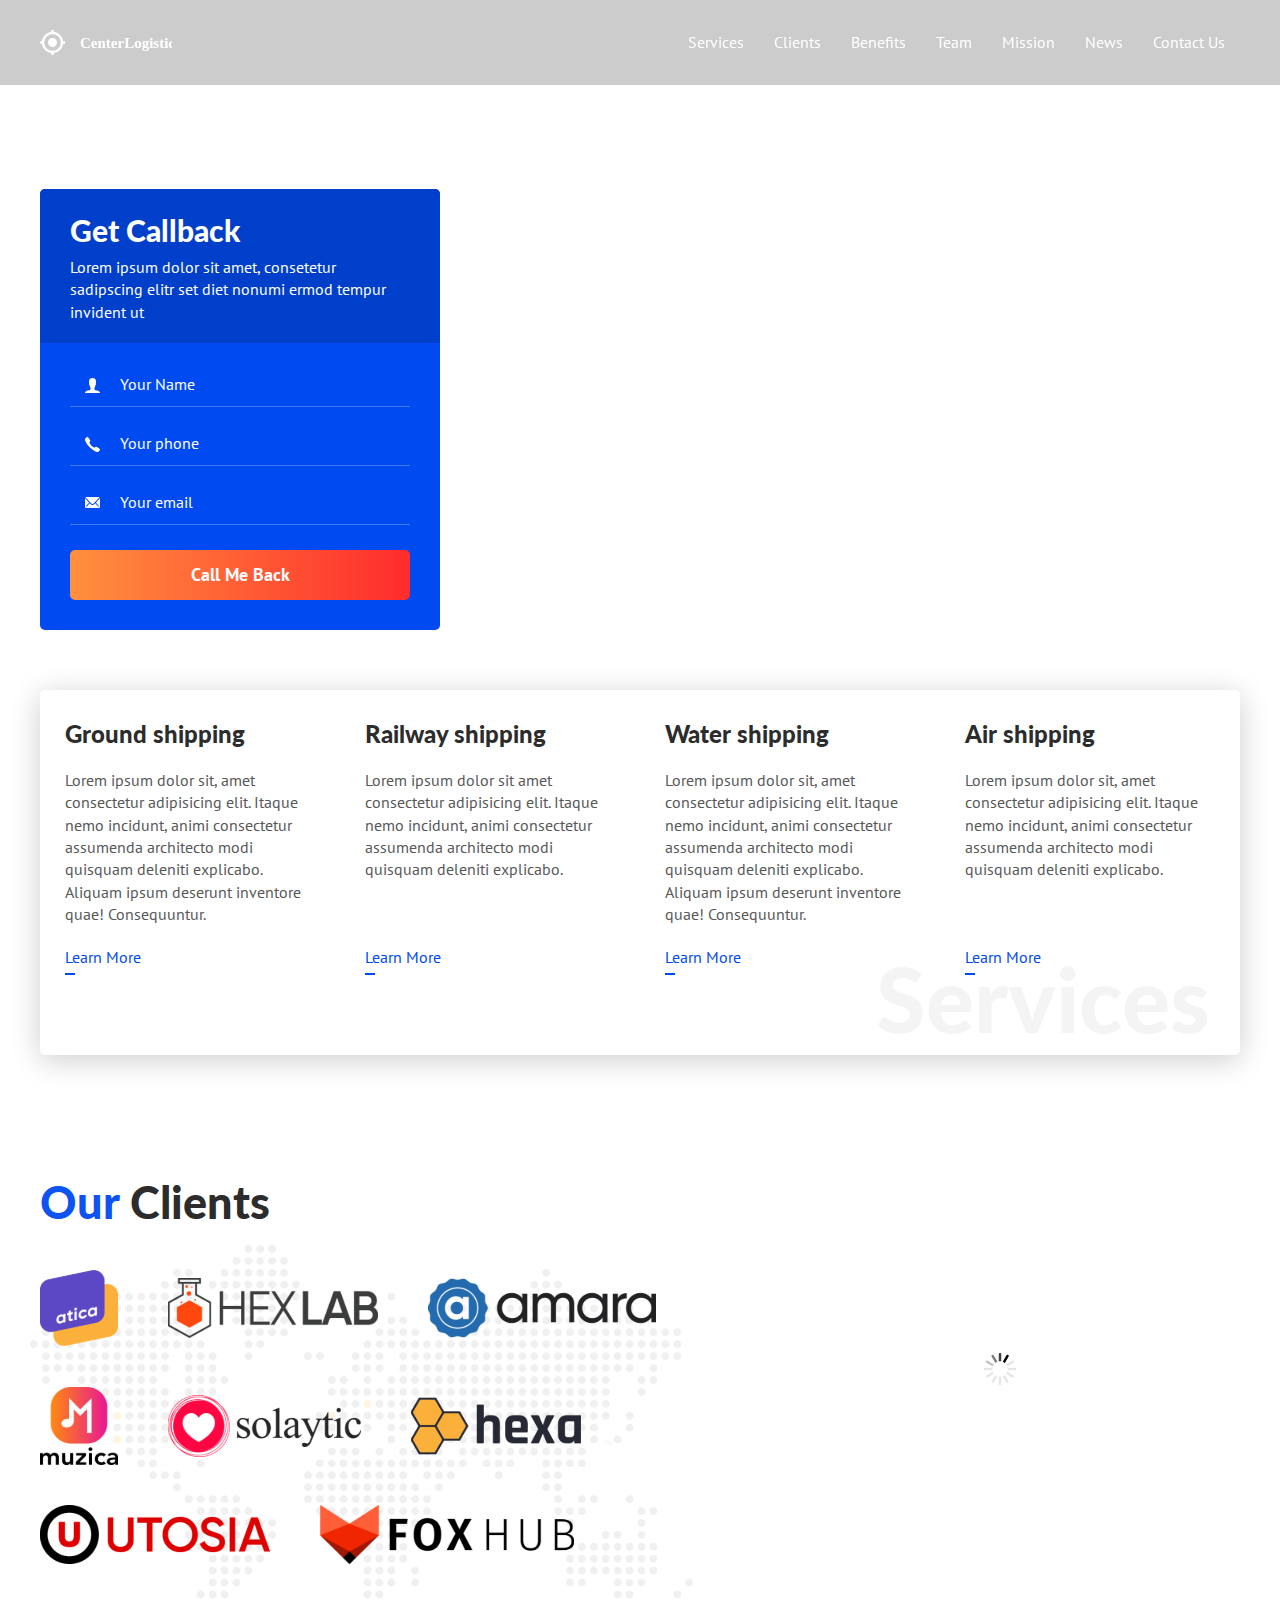
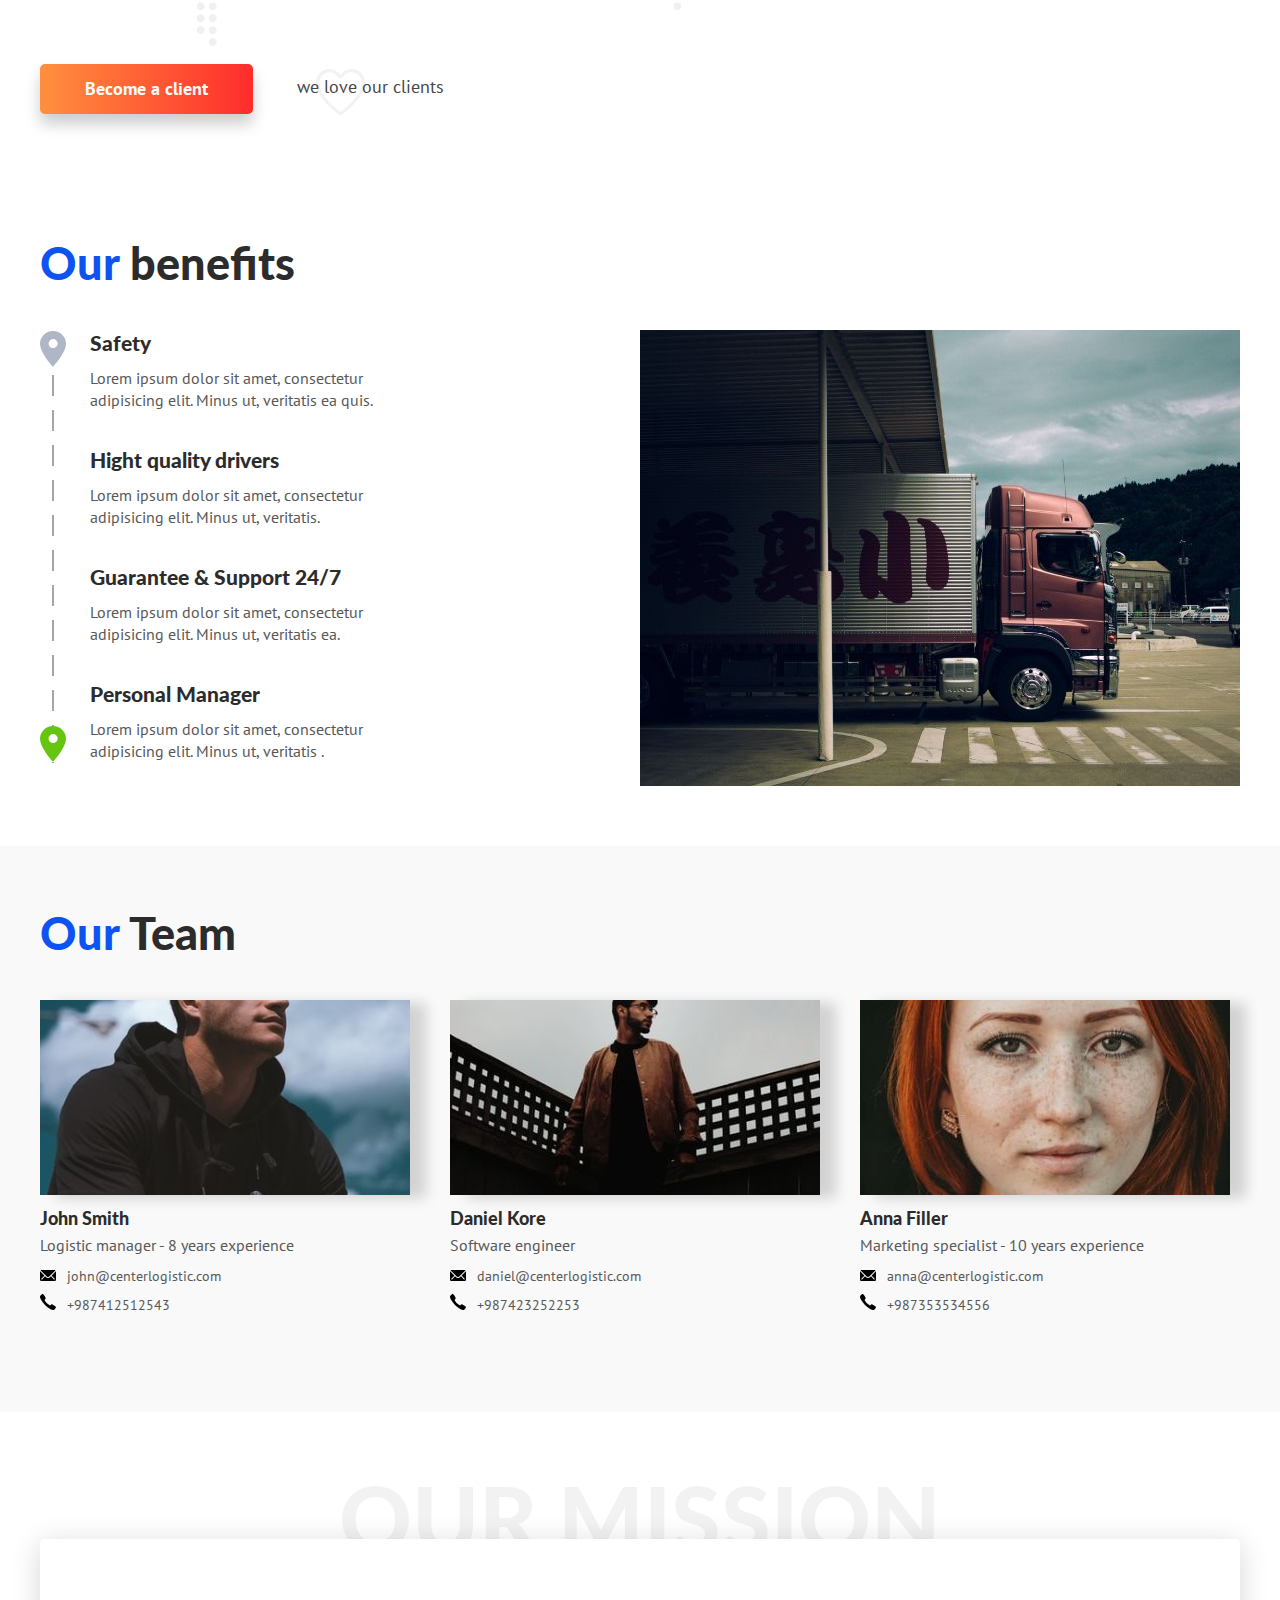
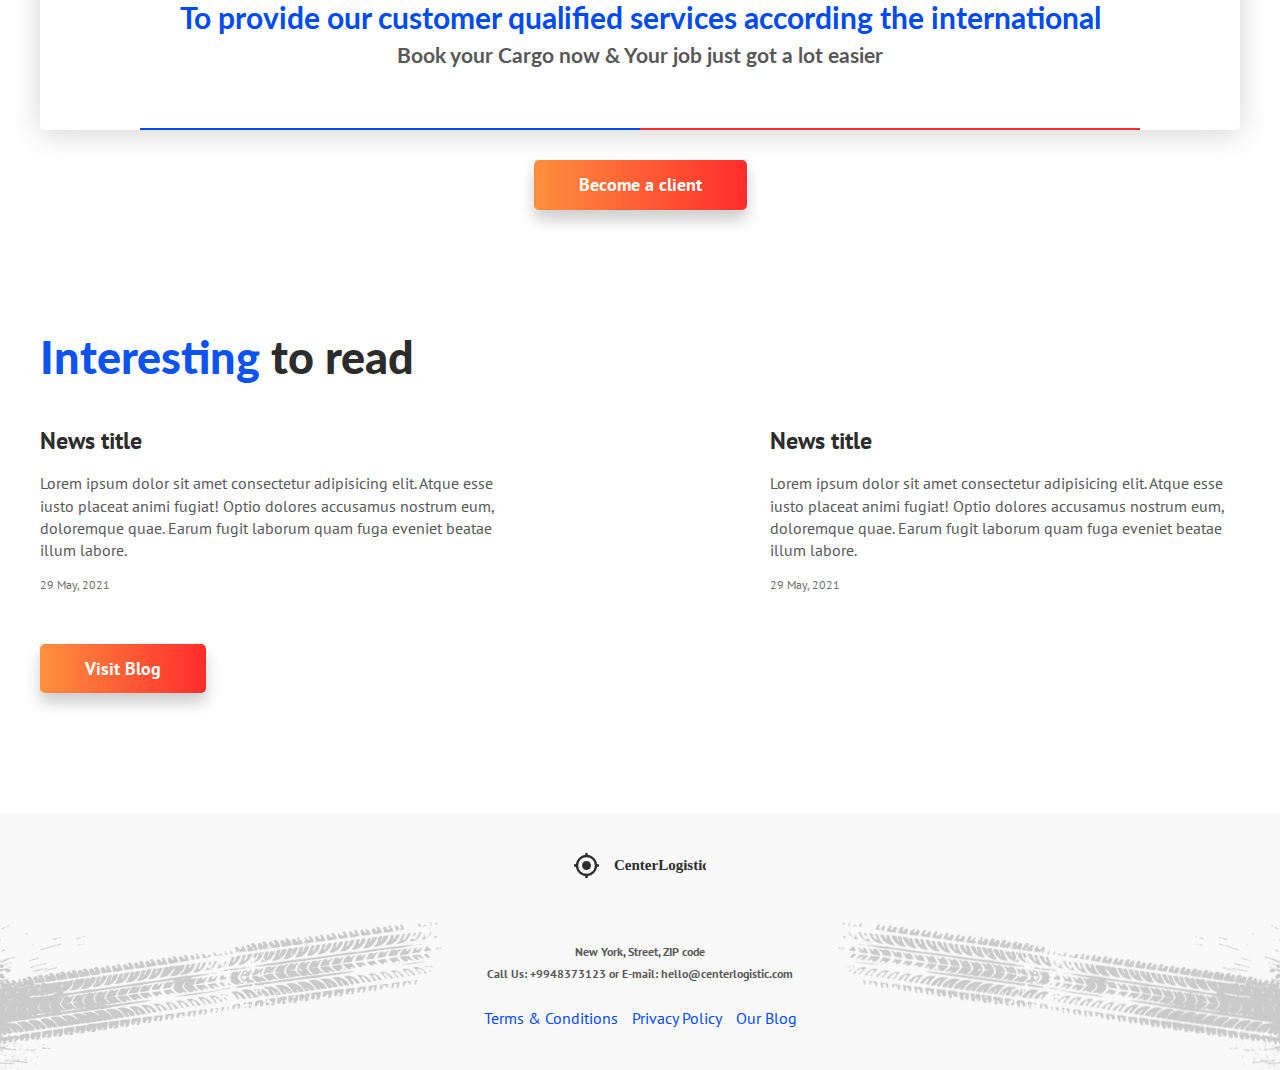
==== commit e8b7736b: "js" ====
--- a/index.html
+++ b/index.html
@@ -5,7 +5,9 @@
     <meta http-equiv="X-UA-Compatible" content="IE=edge">
     <meta name="viewport" content="width=device-width, initial-scale=1.0">
 
+    <link rel="stylesheet" href="assets/css/slick.css">
     <link rel="stylesheet" href="assets/css/style.css">
+
 
     <link rel="preconnect" href="https://fonts.gstatic.com">
     <link rel="preconnect" href="https://fonts.gstatic.com">
@@ -56,6 +58,18 @@
                         <!-- Intro -->
 
     <div class="intro" id="intro">
+
+        <div class="intro__slider" id="introSlider">
+
+            <div class="slider__item">
+                <div class="intro__slider-item" style="background-image:url(assets/images/intro-bg.jpg)"></div>
+            </div>
+            <div class="slider__item">
+                <div class="intro__slider-item" style="background-image:url(assets/images/intro-bg.jpg)"></div>
+            </div>
+
+        </div>
+
         <div class="container">
             <div class="intro__inner">
                 <div class="request-form  request-form--intro">
@@ -93,6 +107,11 @@
                         Trans<br>Logistic</h1>
                 </div>
 
+                <div class="intro__slider-arrows">
+                    <button class="intro__slider-btn  intro__slider-btn-prev" id="introSliderPrev" type="button">Prev</button>
+                    <button class="intro__slider-btn  intro__slider-btn-next" id="introSliderNext" type="button">Next</button>
+                </div>
+
             </div><!-- /.intro__inner -->
 
         </div><!-- /.container -->
@@ -221,7 +240,7 @@
                 </div><!-- /.clients__logos -->
 
                 <div class="clients__reviews">
-                    <div class="reviews">
+                    <div class="reviews" id="reviewsSlider">
                         <div class="reviews__item">
                             <div class="reviews__header">
                                 <img class="reviews__photo" src="https://via.placeholder.com/100" alt="">
@@ -229,7 +248,7 @@
                                     <div class="reviews__name">John Smith</div>
                                     <div class="reviews__company">FOX Hub CEO</div>
                                 </div>
-                            </div>
+                            </div><!-- /.reviews__header -->
                             <div class="reviews__content">
 
                                 <p>Lorem ipsum dolor sit amet consectetur
@@ -246,14 +265,42 @@
                                     cupiditate, quis vitae quam? Enim, quam.
                                 </p>
 
-                            </div>
-                        </div>
-                    </div>
-                </div>
+                            </div><!-- /.reviews__content -->
+                        </div><!-- /.reviews__item-->
+
+                        <div class="reviews__item">
+                            <div class="reviews__header">
+                                <img class="reviews__photo" src="https://via.placeholder.com/100" alt="">
+                                <div class="reviews__header-content">
+                                    <div class="reviews__name">John Smith</div>
+                                    <div class="reviews__company">FOX Hub CEO</div>
+                                </div>
+                            </div><!-- /.reviews__header -->
+                            <div class="reviews__content">
+
+                                <p>Lorem ipsum dolor sit amet consectetur
+                                    adipisicing elit. Voluptatum consequuntur
+                                    cum ipsa quod voluptatibus itaque voluptates
+                                    maxime soluta quasi eum consequatur sit
+                                    cupiditate, quis vitae quam? Enim, quam.
+                                </p>
+
+                                <p>Lorem ipsum dolor sit amet consectetur
+                                    adipisicing elit. Voluptatum consequuntur
+                                    cum ipsa quod voluptatibus itaque voluptates
+                                    maxime soluta quasi eum consequatur sit
+                                    cupiditate, quis vitae quam? Enim, quam.
+                                </p>
+
+                            </div><!-- /.reviews__content -->
+                        </div><!-- /.reviews__item-->
+
+                    </div><!-- /.reviews -->
+                </div><!-- /.client__reviews -->
 
             </div><!-- / .clients-->
 
-            <button class="btn  btn--orange  btn--shadow" type="button"><span>Become a client</span></button>
+            <button class="btn  btn--orange  btn--shadow" type="button" data-modal="#becomeClientModal"><span>Become a client</span></button>
             <span class="clients-love">we love our clients</span>
         </div><!-- /.container -->
     </section>
@@ -318,7 +365,7 @@
 
                         <!-- Our Team -->
 
-    <section class="section section--gray" id="team"  data-scrollspy="#team">
+    <section class="section  section--gray" id="team"  data-scrollspy="#team">
         <div class="container">
             <h2 class="section__title">
                 <span>Our</span> Team
@@ -327,57 +374,58 @@
             <div class="team">
 
                 <div class="team__col">
-                    <div class="team__item">
-                        <img  class="team__photo img" src="./assets/images/team/team-1.jpg" alt="">
-                    </div>
-                    <div class="team__name">John Smith</div>
-                    <div class="team__prof">Logistic manager - 8 years experience</div>
-                    <ul class="team__contacts">
-                        <li>
-                            <img class="team__contacts-icon" src="./assets/images/mail-black-icon.svg" alt="">
-                            <a href="mailto:john@centerlogistic.com">john@centerlogistic.com</a>
-                        </li>
-                        <li>
-                            <img class="team__contacts-icon" src="./assets/images/phone-black-icon.svg" alt="">
-                            <a href="tel:+987412512543">+987412512543</a>
-                        </li>
-                    </ul>
+                        <div class="team__item">
+                            <img  class="team__photo img" src="./assets/images/team/team-1.jpg" alt="">
+                        <div class="team__name">John Smith</div>
+                        <div class="team__prof">Logistic manager - 8 years experience</div>
+                        <ul class="team__contacts">
+                            <li>
+                                <img class="team__contacts-icon" src="./assets/images/mail-black-icon.svg" alt="">
+                                <a href="mailto:john@centerlogistic.com">john@centerlogistic.com</a>
+                            </li>
+                            <li>
+                                <img class="team__contacts-icon" src="./assets/images/phone-black-icon.svg" alt="">
+                                <a href="tel:+987412512543">+987412512543</a>
+                            </li>
+                        </ul>
+                    </div>
+                </div>
+
+                <div class="team__col">
+                        <div class="team__item">
+                            <img  class="team__photo img" src="./assets/images/team/team-2.jpg" alt="">
+
+                        <div class="team__name">Daniel Kore</div>
+                        <div class="team__prof">Software engineer</div>
+                        <ul class="team__contacts">
+                            <li>
+                                <img class="team__contacts-icon" src="./assets/images/mail-black-icon.svg" alt="">
+                                <a href="mailto:daniel@centerlogistic.com">daniel@centerlogistic.com</a>
+                            </li>
+                            <li>
+                                <img class="team__contacts-icon" src="./assets/images/phone-black-icon.svg" alt="">
+                                <a href="tel:+987423252253">+987423252253</a>
+                            </li>
+                        </ul>
+                    </div>
                 </div>
 
                 <div class="team__col">
                     <div class="team__item">
-                        <img  class="team__photo img" src="./assets/images/team/team-2.jpg" alt="">
-                    </div>
-                    <div class="team__name">Daniel Kore</div>
-                    <div class="team__prof">Software engineer</div>
-                    <ul class="team__contacts">
-                        <li>
-                            <img class="team__contacts-icon" src="./assets/images/mail-black-icon.svg" alt="">
-                            <a href="mailto:daniel@centerlogistic.com">daniel@centerlogistic.com</a>
-                        </li>
-                        <li>
-                            <img class="team__contacts-icon" src="./assets/images/phone-black-icon.svg" alt="">
-                            <a href="tel:+987423252253">+987423252253</a>
-                        </li>
-                    </ul>
-                </div>
-
-                <div class="team__col">
-                    <div class="team__item">
-                        <img  class="team__photo img" src="./assets/images/team/team-3.jpg" alt="">
-                    </div>
-                    <div class="team__name">Anna Filler</div>
-                    <div class="team__prof">Marketing specialist - 10 years experience</div>
-                    <ul class="team__contacts">
-                        <li>
-                            <img class="team__contacts-icon" src="./assets/images/mail-black-icon.svg" alt="">
-                            <a href="mailto:anna@centerlogistic.com">anna@centerlogistic.com</a>
-                        </li>
-                        <li>
-                            <img class="team__contacts-icon" src="./assets/images/phone-black-icon.svg" alt="">
-                            <a href="tel:+987353534556">+987353534556</a>
-                        </li>
-                    </ul>
+                            <img  class="team__photo img" src="./assets/images/team/team-3.jpg" alt="">
+                        <div class="team__name">Anna Filler</div>
+                        <div class="team__prof">Marketing specialist - 10 years experience</div>
+                        <ul class="team__contacts">
+                            <li>
+                                <img class="team__contacts-icon" src="./assets/images/mail-black-icon.svg" alt="">
+                                <a href="mailto:anna@centerlogistic.com">anna@centerlogistic.com</a>
+                            </li>
+                            <li>
+                                <img class="team__contacts-icon" src="./assets/images/phone-black-icon.svg" alt="">
+                                <a href="tel:+987353534556">+987353534556</a>
+                            </li>
+                        </ul>
+                    </div>
                 </div>
 
 
@@ -402,7 +450,7 @@
             </div>
 
             <div class="text-center">
-                <button class="btn  btn--orange  btn--shadow" type="button"><span>Become a client</span></button>
+                <button class="btn  btn--orange  btn--shadow" type="button" data-modal="#becomeClientModal"><span>Become a client</span></button>
             </div>
         </div>
     </section>
@@ -474,7 +522,7 @@
 
                         <!-- Modal-->
 
-    <div class="modal" id="becomeClientModal" style="display:none">
+    <div class="modal" id="becomeClientModal">
         <div class="modal__inner">
             <div class="modal__content">
                 <div class="modal__header">
@@ -509,7 +557,7 @@
                     </address>
                 </div>
 
-                <button class="modal__close" type="button">
+                <button class="modal__close" type="button" data-modal-close>
                     <img src="./assets/images/close.svg" alt="close">
                 </button>
             </div><!-- /.modal__content -->
@@ -550,6 +598,7 @@
     <!-- JavaScript -->
 
 <script src="https://ajax.aspnetcdn.com/ajax/jQuery/jquery-3.6.0.min.js"></script>
+<script src="assets/js/slick.min.js"></script>
 <script src="assets/js/app.js"></script>
 
 </body>
--- a/assets/css/style.css
+++ b/assets/css/style.css
@@ -80,7 +80,7 @@
   right: 0;
   z-index: 1000;
 
-  transition: background .2s linear;
+  transition: background 0.2s linear;
 }
 
 .header--dark {
@@ -110,7 +110,7 @@
   color: #fff;
   text-decoration: none;
 
-  transition: background .2s linear;
+  transition: background 0.2s linear;
 }
 
 .nav__link:not(.active):hover {
@@ -134,11 +134,7 @@
 
 .intro {
   margin-bottom: 30px;
-
-  background: #000 url(../images/intro-bg.jpg);
-  background-repeat: no-repeat;
-  background-position: center;
-  background-size: cover;
+  position: relative;
 }
 
 .intro--blog {
@@ -157,11 +153,97 @@
   background-size: cover;
 }
 
+.intro__slider {
+  width: 100%;
+  height: 100%;
+  overflow: hidden;
+
+  background-color: #04222a url(../images/intro-bg.jpg);
+  background-repeat: no-repeat;
+  background-position: center;
+  background-size: cover;
+
+  position: absolute;
+  top: 0;
+  left: 0;
+  z-index: 1;
+}
+
+.intro__slider .slider-item {
+    display: none;
+}
+
+.intro__slider.slick-initialized {
+  background: #04222a;
+}
+
+.intro__slider.slick-initialized .slider-item {
+    display: block;
+}
+
+.intro__slider .slick-list,
+.intro__slider .slick-track {
+  height: 100%;
+}
+
+.intro__slider-item {
+  width: 100%;
+  height: 100%;
+
+  background-position: center;
+  background-repeat: no-repeat;
+  background-size: cover;
+}
+
+.intro__slider-photo {
+  display: block;
+  width: 100%;
+  height: 100%;
+  object-fit: cover;
+  object-position: center;
+}
+
+.intro__slider-arrows {
+  position: absolute;
+  bottom: 30px;
+  left: 430px;
+}
+
+.intro__slider-btn {
+  width: 0;
+  height: 0;
+  padding: 0;
+  margin: 0 3px;
+
+  font-size: 0;
+  color: transparent;
+  cursor: pointer;
+  background: none;
+}
+
+.intro__slider-btn:focus {
+  outline: none;
+}
+
+.intro__slider-btn-prev {
+  border-style: solid;
+  border-width: 10px 10px 10px 0;
+  border-color: transparent #fff transparent transparent;
+}
+
+.intro__slider-btn-next {
+  border-style: solid;
+  border-width: 10px 0 10px 10px;
+  border-color: transparent transparent transparent #fff;
+}
+
 .intro__inner {
   height: 600px;
   display: flex;
   align-items: flex-end;
   justify-content: space-between;
+  position: relative;
+  z-index: 2;
 }
 
 .intro__text {
@@ -423,7 +505,6 @@
   line-height: 1;
   color: rgba(44, 44, 44, 0.05);
   font-weight: 900;
-  pointer-events: none;
 
   position: absolute;
   bottom: 12px;
@@ -536,21 +617,92 @@
 
 .reviews {
   position: relative;
-}
-
-.reviews:before {
+  height: 200px;
+
+  background: url(../images/ajax-loader.gif);
+  background-repeat: no-repeat;
+  background-position: center;
+}
+
+.reviews.slick-initialized {
+  background: none;
+  height: auto;
+}
+
+.reviews:before,
+.reviews::after {
   content: "";
   display: block;
-  width: 92px;
-  height: 126px;
-
-  background: url(../images/lines.svg);
-  background-repeat: no-repeat;
+  width: 10px;
+  height: 100%;
 
   position: absolute;
-  top: -15px;
-  left: 2px;
-  z-index: 1;
+  top: 0;
+  left: 0;
+  z-index: 3;
+}
+
+.reviews:before {
+  left: 0;
+
+  background-image: linear-gradient(to right, #fff, rgba(255, 255, 255, 0));
+}
+
+.reviews:after {
+  right: 0;
+
+  background-image: linear-gradient(to left, #fff, rgba(255, 255, 255, 0));
+}
+
+.reviews .slick-list {
+  padding-top: 20px;
+  z-index: 2;
+}
+
+.reviews .slick-dots {
+  width: 100%;
+  display: flex;
+  justify-content: center;
+
+  position: absolute;
+  bottom: -20px;
+  left: 0;
+  z-index: 3;
+}
+
+.reviews .slick-dots li.slick-active button {
+  background: #004af2;
+  box-shadow: 0 0 0 5px rgba(0, 74, 242, 0.11);
+}
+
+.reviews .slick-dots li {
+  margin: 0 8px;
+}
+
+.reviews .slick-dots button {
+  display: block;
+  width: 10px;
+  height: 10px;
+  padding: 0;
+
+  background: #dbdbdb;
+  border: 0;
+  border-radius: 50%;
+  cursor: pointer;
+
+  color: transparent;
+  font-size: 0;
+
+  transition: background 0.2s linear, box-shadow 0.2s linear;
+}
+
+.reviews .slick-dots button:focus {
+  outline: none;
+}
+
+.reviews__item {
+  display: none;
+  padding: 0 10px;
 }
 
 .reviews__header {
@@ -561,6 +713,21 @@
   z-index: 2;
 }
 
+.reviews__header:before {
+  content: "";
+  display: block;
+  width: 92px;
+  height: 126px;
+
+  background: url(../images/lines.svg);
+  background-repeat: no-repeat;
+
+  position: absolute;
+  top: -13px;
+  left: 2px;
+  z-index: 1;
+}
+
 .reviews__header-content {
   flex-grow: 1;
   padding-left: 20px;
@@ -570,6 +737,8 @@
 .reviews__photo {
   width: 100px;
   height: 100px;
+  position: relative;
+  z-index: 2;
 
   border-radius: 50%;
   border: 5px solid #fff;
@@ -920,7 +1089,7 @@
 }
 
 .modal.show {
-  display: flex;
+  display: block;
 }
 
 .modal__inner {
@@ -937,6 +1106,10 @@
   padding: 25px;
 
   background-color: #fff;
+  opacity: 0;
+
+  transform: scale(0.5);
+  transition: transform 0.2s ease-out, opacity 0.2s ease-out;
 }
 
 .modal__header {
@@ -1017,6 +1190,10 @@
   transition: transform 0.2s linear;
 }
 
+.modal__close:focus {
+  outline: none;
+}
+
 .modal__close:hover {
   transform: rotate(90deg);
 }
@@ -1152,7 +1329,7 @@
   /* Clients */
   .clients {
     flex-direction: column;
-    margin-bottom: 30px;
+    margin-bottom: 60px;
   }
 
   .clients__logos,
@@ -1232,6 +1409,10 @@
     display: block;
   }
 
+  .burger:focus {
+      outline: none;
+  }
+
   /* Intro */
 
   .intro {
@@ -1262,6 +1443,10 @@
     font-size: 100px;
   }
 
+  .intro__slider-arrows {
+    display: none;
+  }
+
   /* Main */
 
   .main {
@@ -1350,12 +1535,11 @@
     background-position: left -20px bottom -30px, right -20px bottom -30px;
   }
 
-
   /* Articles */
 
   .articles--column {
     margin-bottom: 30px;
-}
+  }
 }
 
 @media (max-width: 575px) {
@@ -1433,6 +1617,12 @@
     margin: 0 auto;
   }
 
+  .clients-love {
+      display: block;
+      margin-left: 0;
+      margin-top: 20px;
+  }
+
   /* Mission */
 
   .mission-title {
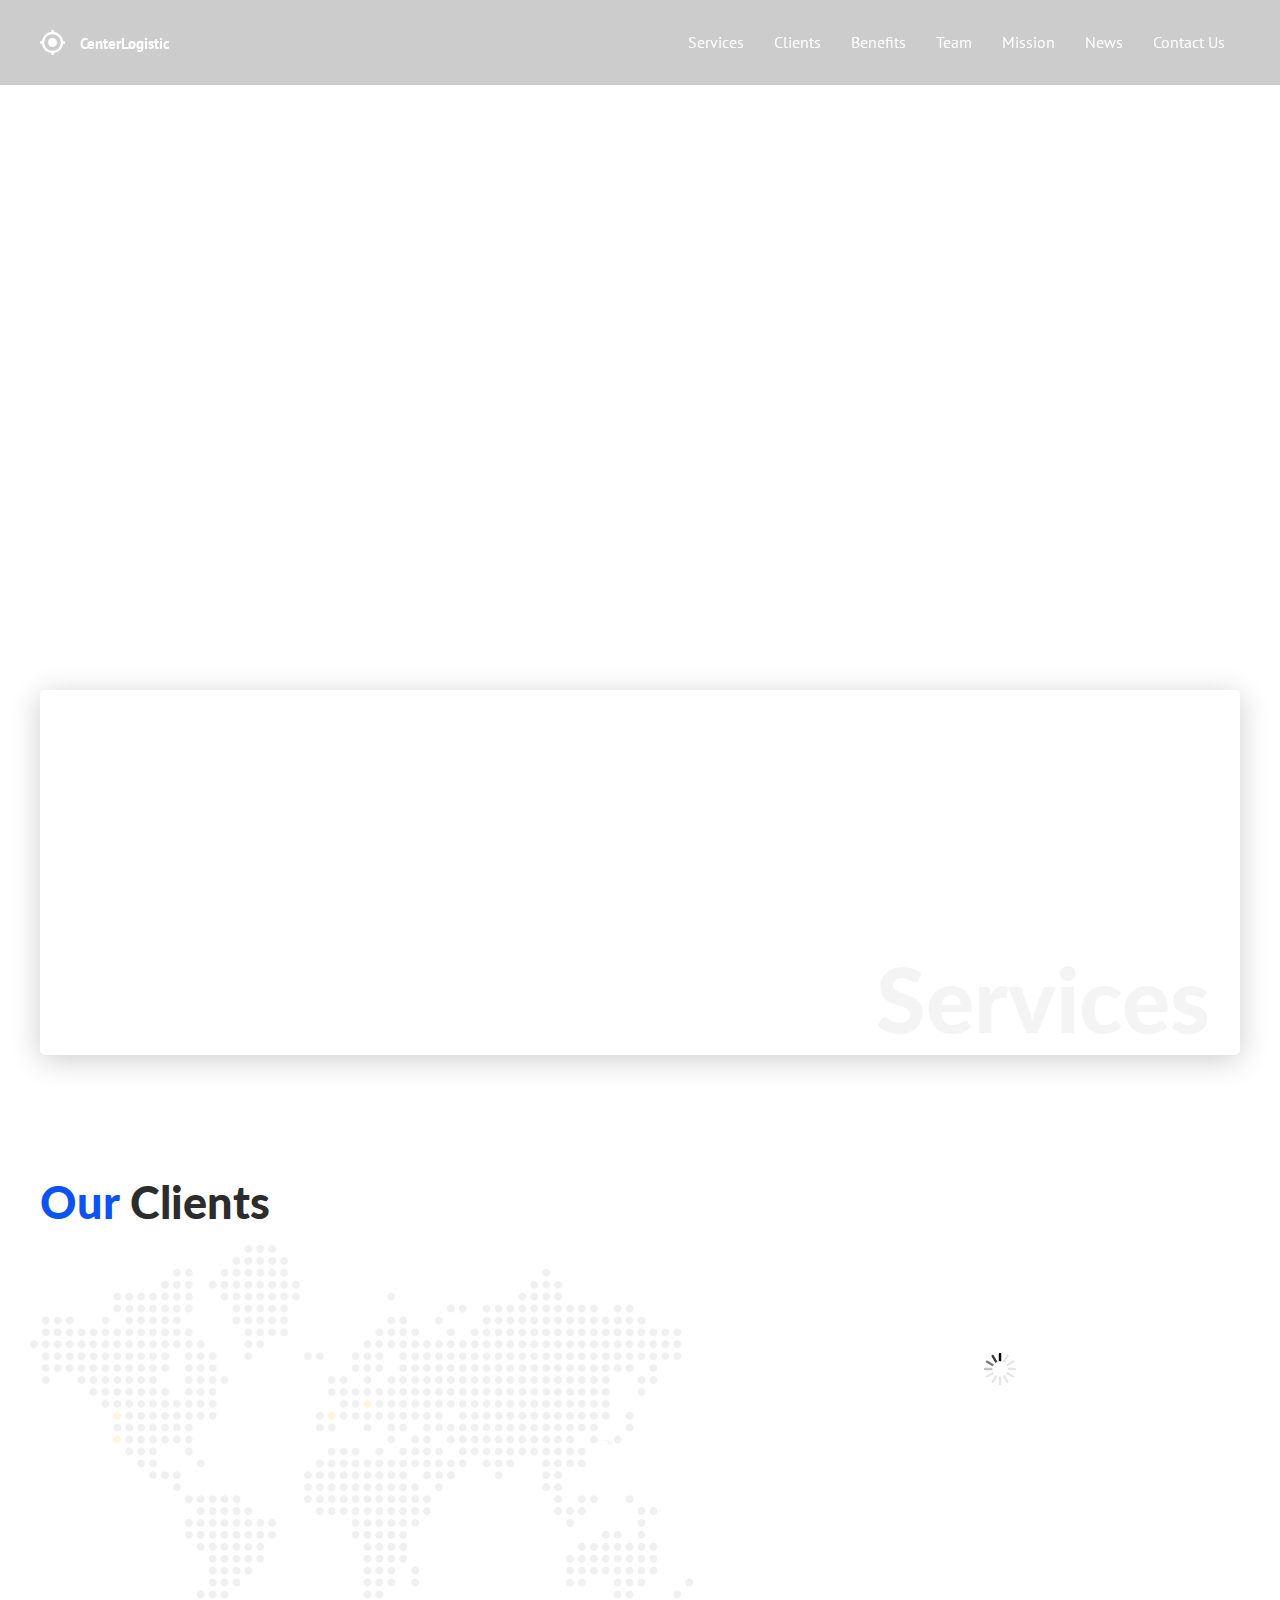
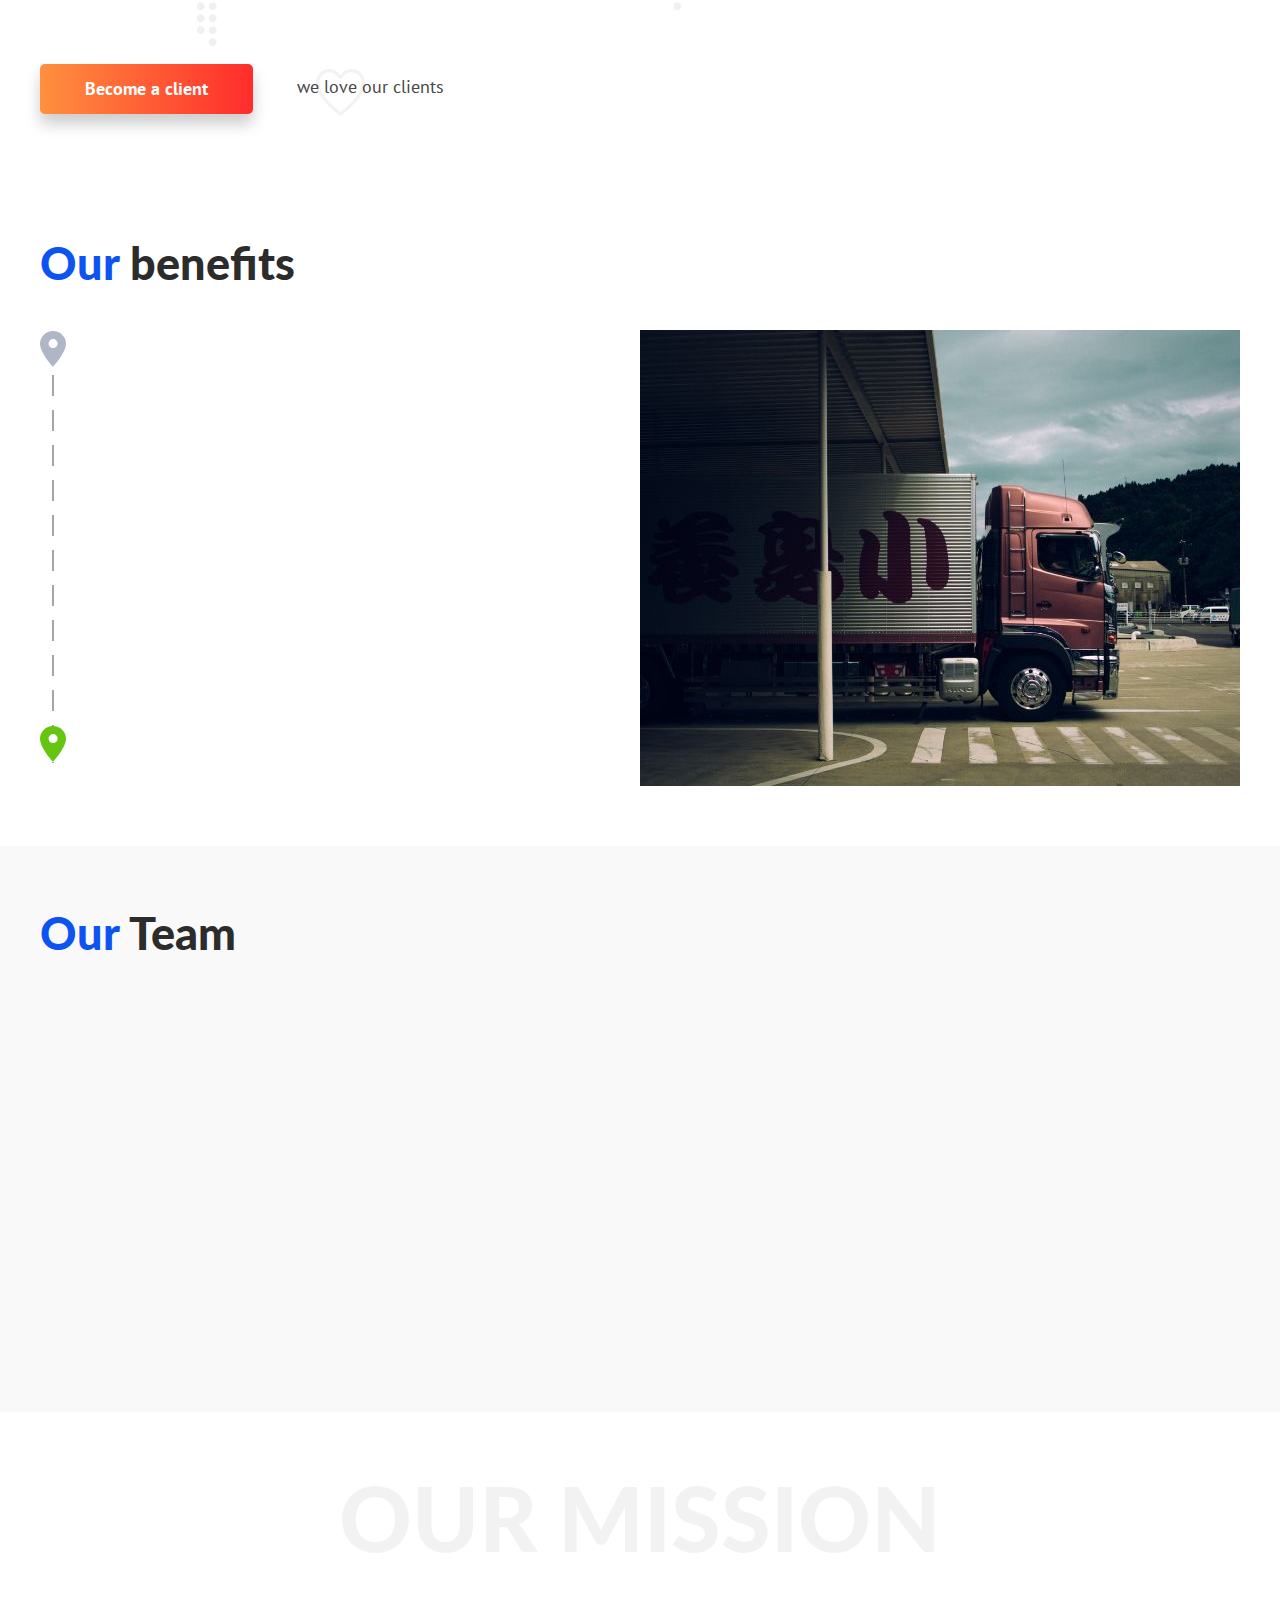
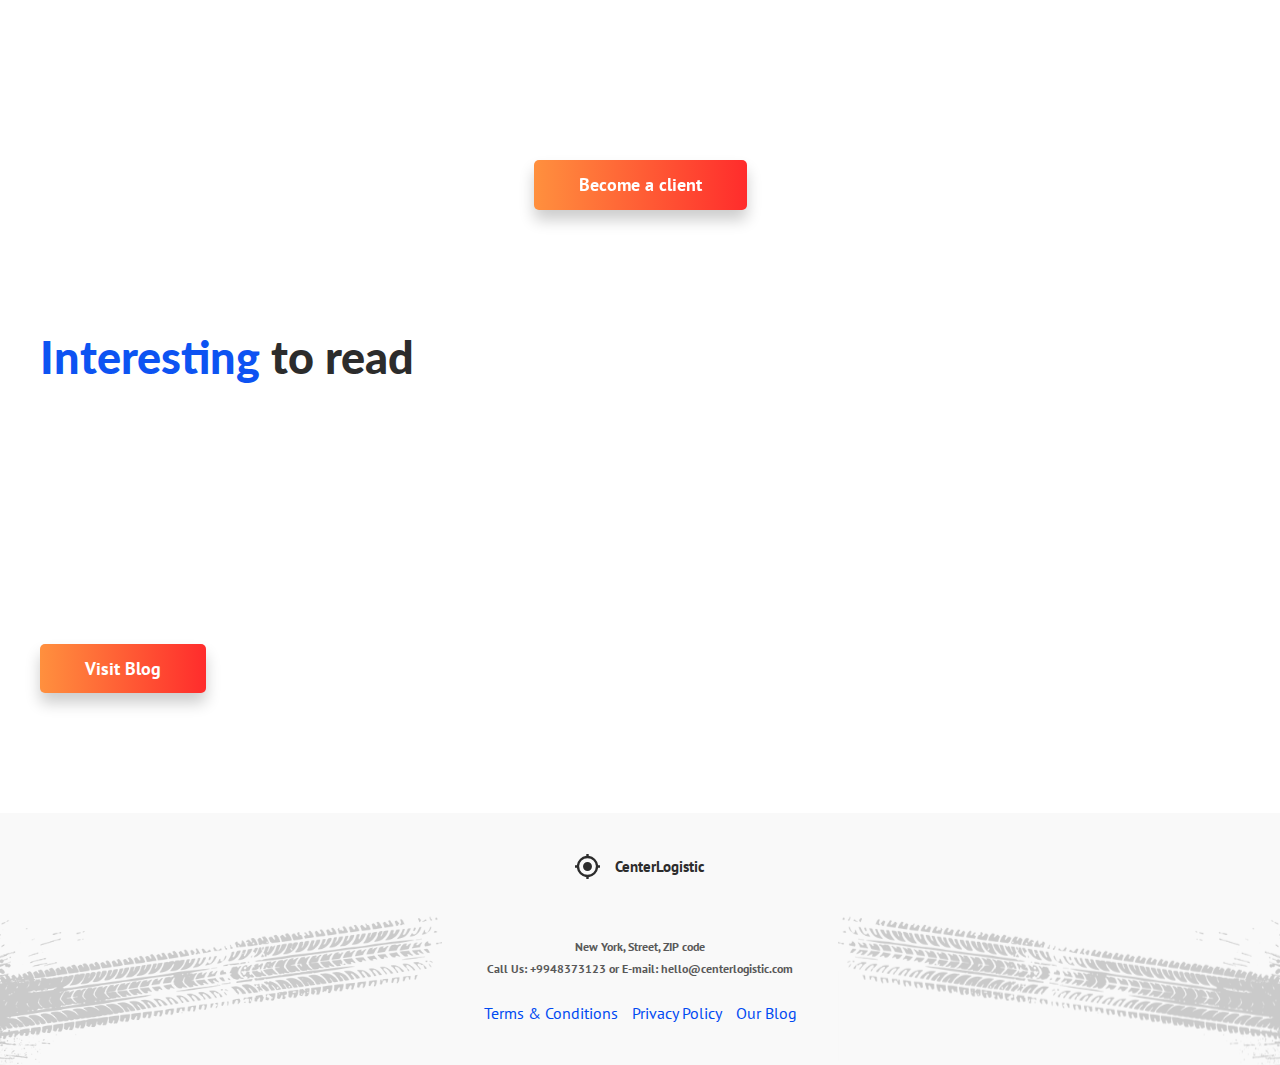
==== commit 03daab13: "finish" ====
--- a/index.html
+++ b/index.html
@@ -6,6 +6,7 @@
     <meta name="viewport" content="width=device-width, initial-scale=1.0">
 
     <link rel="stylesheet" href="assets/css/slick.css">
+    <link rel="stylesheet" href="assets/css/aos.css">
     <link rel="stylesheet" href="assets/css/style.css">
 
 
@@ -13,6 +14,14 @@
     <link rel="preconnect" href="https://fonts.gstatic.com">
     <link href="https://fonts.googleapis.com/css2?family=Lato:wght@400;700;900&family=PT+Sans:wght@400;700&display=swap" rel="stylesheet">
 
+    <link rel="apple-touch-icon" sizes="180x180" href="assets/images/favicons/apple-touch-icon.png">
+    <link rel="icon" type="image/png" sizes="32x32" href="assets/images/favicons/favicon-32x32.png">
+    <link rel="icon" type="image/png" sizes="16x16" href="assets/images/favicons/favicon-16x16.png">
+    <link rel="manifest" href="assets/images/favicons/manifest.json">
+    <link rel="mask-icon" href="assets/images/favicons/safari-pinned-tab.svg" color="#004AF2">
+    <meta name="msapplication-TileColor" content="#004AF2">
+    <meta name="theme-color" content="#004AF2">
+
     <title>CenterLosgistic</title>
 </head>
 <body>
@@ -26,8 +35,9 @@
         <div class="container">
             <div class="header__inner">
 
-                <a href="#" data-scroll="#intro">
-                    <img class="img" src="./assets/images/logo.svg" alt="CenterLosgistic">
+                <a class="header__logo" href="#" data-scroll="#intro">
+                    <img src="./assets/images/logo.svg" alt="CenterLosgistic">
+                    <span class="header__logo-text">CenterLogistic</span>
                 </a>
 
                 <nav class="nav" id="nav">
@@ -43,11 +53,14 @@
 
                     <a class="nav__link" href="#" data-scroll="#news">News</a>
 
-                    <a class="nav__link" href="#">Contact Us</a>
+                    <a class="nav__link" href="#" data-modal="#becomeClientModal">Contact Us</a>
                 </nav>
 
-                <button class="burger" type="button">
-                    <img class="burger__icon" src="./assets/images/burger.svg" alt="">
+                <button class="burger" type="button" id="navToggle">
+                    <span class="burger__line">1</span>
+                    <span class="burger__line">2</span>
+                    <span class="burger__line">3</span>
+                    <span class="burger__line">4</span>
                 </button>
 
             </div><!-- /.header__inner -->
@@ -62,17 +75,23 @@
         <div class="intro__slider" id="introSlider">
 
             <div class="slider__item">
-                <div class="intro__slider-item" style="background-image:url(assets/images/intro-bg.jpg)"></div>
+                <div class="intro__slider-item" style="background-image:url(assets/images/slider/slide-1.jpg)"></div>
             </div>
             <div class="slider__item">
-                <div class="intro__slider-item" style="background-image:url(assets/images/intro-bg.jpg)"></div>
+                <div class="intro__slider-item" style="background-image:url(assets/images/slider/slide-2.jpg)"></div>
             </div>
+            <div class="slider__item">
+                <div class="intro__slider-item" style="background-image:url(assets/images/slider/slide-3.jpg)"></div>
+            </div>
+            <div class="slider__item">
+                <div class="intro__slider-item" style="background-image:url(assets/images/slider/slide-4.jpg)"></div>
+            </div>
 
         </div>
 
         <div class="container">
             <div class="intro__inner">
-                <div class="request-form  request-form--intro">
+                <div class="request-form  request-form--intro" data-aos="fade-right">
 
                     <div class="request-form__header">
                         <h3 class="request-form__title">Get Callback</h3>
@@ -100,7 +119,7 @@
 
                 </div><!-- /.request-form -->
 
-                <div class="intro__text">
+                <div class="intro__text" data-aos="fade-left">
                     <div class="intro__countries">USA, Europa, Asia</div>
                     <h1 class="intro__title">
                         <span class="intro__title-amp">&amp;</span>
@@ -126,7 +145,7 @@
             <div class="services">
 
                 <h2 class="services__main-title">Services</h2>
-                <div class="services__item">
+                <div class="services__item" data-aos="fade-down">
                     <h4 class="services__title">Ground shipping</h4>
                     <div class="services__text">Lorem ipsum dolor sit, amet
                         consectetur adipisicing elit. Itaque nemo
@@ -140,7 +159,7 @@
 
                 </div>
 
-                <div class="services__item">
+                <div class="services__item" data-aos="fade-down" data-aos-delay="100">
                     <h4 class="services__title">Railway shipping</h4>
                     <div class="services__text">Lorem ipsum dolor sit amet consectetur adipisicing elit. Itaque nemo incidunt, animi consectetur assumenda architecto modi quisquam deleniti explicabo. </div>
 
@@ -150,7 +169,7 @@
 
                 </div>
 
-                <div class="services__item">
+                <div class="services__item" data-aos="fade-down" data-aos-delay="200">
                     <h4 class="services__title">Water shipping</h4>
                     <div class="services__text">Lorem ipsum dolor sit, amet
                         consectetur adipisicing elit. Itaque nemo
@@ -164,7 +183,7 @@
 
                 </div>
 
-                <div class="services__item">
+                <div class="services__item" data-aos="fade-down" data-aos-delay="300">
                     <h4 class="services__title">Air shipping</h4>
                     <div class="services__text">Lorem ipsum dolor sit, amet consectetur adipisicing elit. Itaque nemo incidunt, animi consectetur assumenda architecto modi quisquam deleniti explicabo.</div>
 
@@ -189,49 +208,49 @@
             <div class="clients">
                 <div class="clients__logos">
                     <ul class="clients__list">
-                        <li>
+                        <li data-aos="fade-right" data-aos-delay="25">
                             <a href="#" target="_blank">
                                 <img class="clients__list-logo img" src="./assets/images/clients/atica.svg" alt="">
                             </a>
                         </li>
 
-                        <li>
+                        <li data-aos="fade-right" data-aos-delay="50">
                             <a href="#" target="_blank">
                                 <img class="clients__list-logo img" src="./assets/images/clients/hex-lab.svg" alt="">
                             </a>
                         </li>
 
-                        <li>
+                        <li data-aos="fade-right" data-aos-delay="75">
                             <a href="#" target="_blank">
                                 <img class="clients__list-logo img" src="./assets/images/clients/amara.svg" alt="">
                             </a>
                         </li>
 
-                        <li>
+                        <li data-aos="fade-right" data-aos-delay="100">
                             <a href="#" target="_blank">
                                 <img class="clients__list-logo img" src="./assets/images/clients/muzica-2.svg" alt="">
                             </a>
                         </li>
 
-                        <li>
+                        <li data-aos="fade-right" data-aos-delay="125">
                             <a href="#" target="_blank">
                                 <img class="clients__list-logo img" src="./assets/images/clients/solaytic.svg" alt="">
                             </a>
                         </li>
 
-                        <li>
+                        <li data-aos="fade-right"data-aos-delay="150">
                             <a href="#" target="_blank">
                                 <img class="clients__list-logo img" src="./assets/images/clients/hexa.svg" alt="">
                             </a>
                         </li>
 
-                        <li>
+                        <li data-aos="fade-right" data-aos-delay="175">
                             <a href="#" target="_blank">
                                 <img class="clients__list-logo img" src="./assets/images/clients/utosia-2.svg" alt="">
                             </a>
                         </li>
 
-                        <li>
+                        <li data-aos="fade-right" data-aos-delay="200">
                             <a href="#" target="_blank">
                                 <img class="clients__list-logo img" src="./assets/images/clients/fox-hub.svg" alt="">
                             </a>
@@ -316,7 +335,7 @@
                 <div class="benefits__col">
                     <ul class="benefits-list">
 
-                        <li class="benefits-list__item">
+                        <li class="benefits-list__item" data-aos="fade-down" data-aos-anchor=".benefits">
                             <h4 class="benefits-list__title">Safety</h4>
                             <div class="benefits-list__text">
                                 <p>Lorem ipsum dolor sit amet,
@@ -325,7 +344,7 @@
                             </div>
                         </li>
 
-                        <li class="benefits-list__item">
+                        <li class="benefits-list__item" data-aos="fade-down" data-aos-delay="100" data-aos-anchor=".benefits">
                             <h4 class="benefits-list__title">Hight quality drivers</h4>
                             <div class="benefits-list__text">
                                 <p>Lorem ipsum dolor sit amet,
@@ -334,7 +353,7 @@
                             </div>
                         </li>
 
-                        <li class="benefits-list__item">
+                        <li class="benefits-list__item" data-aos="fade-down" data-aos-delay="200" data-aos-anchor=".benefits">
                             <h4 class="benefits-list__title">Guarantee &amp; Support 24/7</h4>
                             <div class="benefits-list__text">
                                 <p>Lorem ipsum dolor sit amet,
@@ -343,7 +362,7 @@
                             </div>
                         </li>
 
-                        <li class="benefits-list__item">
+                        <li class="benefits-list__item" data-aos="fade-down" data-aos-delay="300" data-aos-anchor=".benefits">
                             <h4 class="benefits-list__title">Personal Manager</h4>
                             <div class="benefits-list__text">
                                 <p>Lorem ipsum dolor sit amet,
@@ -374,7 +393,7 @@
             <div class="team">
 
                 <div class="team__col">
-                        <div class="team__item">
+                        <div class="team__item" data-aos="fade-in">
                             <img  class="team__photo img" src="./assets/images/team/team-1.jpg" alt="">
                         <div class="team__name">John Smith</div>
                         <div class="team__prof">Logistic manager - 8 years experience</div>
@@ -392,7 +411,7 @@
                 </div>
 
                 <div class="team__col">
-                        <div class="team__item">
+                        <div class="team__item" data-aos="fade-in" data-aos-delay="100">
                             <img  class="team__photo img" src="./assets/images/team/team-2.jpg" alt="">
 
                         <div class="team__name">Daniel Kore</div>
@@ -411,7 +430,7 @@
                 </div>
 
                 <div class="team__col">
-                    <div class="team__item">
+                    <div class="team__item" data-aos="fade-in" data-aos-delay="200">
                             <img  class="team__photo img" src="./assets/images/team/team-3.jpg" alt="">
                         <div class="team__name">Anna Filler</div>
                         <div class="team__prof">Marketing specialist - 10 years experience</div>
@@ -439,7 +458,7 @@
     <section class="section" id="mission"  data-scrollspy="#mission">
         <div class="container">
             <h2 class="mission-title  rel">Our mission</h2>
-            <div class="mission">
+            <div class="mission" data-aos="fade-up" data-aos-duartion="1250">
                 <h3 class="mission__title">
                     To provide our customer qualified services according the international
                 </h3>
@@ -464,7 +483,7 @@
 
             <div class="articles">
 
-                <article class="articles__item">
+                <article class="articles__item" data-aos="fade-in" data-aos-delay="100">
                     <h4 class="articles__title">
                         <a href="#">News title</a>
                     </h4>
@@ -474,10 +493,10 @@
                           accusamus nostrum eum, doloremque quae.
                         Earum fugit laborum quam fuga eveniet beatae illum labore.
                     </div>
-                    <time class="articles__date" pubdate="29-05-2021 12:00" >29 May, 2021</time>
+                    <time class="articles__date" datetime="2021-05-29 12:00" >29 May, 2021</time>
                 </article><!-- /.articles__item -->
 
-                <article class="articles__item">
+                <article class="articles__item" data-aos="fade-in" data-aos-delay="100">
                     <h4 class="articles__title">
                         <a href="#">News title</a>
                     </h4>
@@ -487,7 +506,7 @@
                           accusamus nostrum eum, doloremque quae.
                         Earum fugit laborum quam fuga eveniet beatae illum labore.
                     </div>
-                    <time class="articles__date" pubdate="29-05-2021 12:00" >29 May, 2021</time>
+                    <time class="articles__date" datetime="2021-05-29 12:00" >29 May, 2021</time>
                 </article><!-- /.articles__item -->
 
             </div><!-- /.articles -->
@@ -501,7 +520,10 @@
 
     <footer class="footer">
         <div class="container">
-            <img src="./assets/images/logo-black.svg" alt="">
+            <a class="header__logo header__logo--black" href="#" data-scroll="#intro">
+                <img src="./assets/images/logo-black.svg" alt="CenterLosgistic">
+                <span class="header__logo-text">CenterLogistic</span>
+            </a>
             <address class="footer__contacts">
                 <p>New York, Street, ZIP code</p>
                 <p> Call Us: <a href="tel:+9948373123">+9948373123</a>  or E-mail:
@@ -510,15 +532,17 @@
             </address>
 
             <nav class="footer__nav">
-                <a href="#">Terms &amp; Conditions</a>
-                <a href="#">Privacy Policy</a>
-                <a href="#">Our Blog</a>
+                <a href="text.html">Terms &amp; Conditions</a>
+                <a href="text2.html">Privacy Policy</a>
+                <a href="blog.html">Our Blog</a>
             </nav>
 
         </div>
     </footer>
 
 </div><!-- /.page -->
+
+
 
                         <!-- Modal-->
 
@@ -599,6 +623,7 @@
 
 <script src="https://ajax.aspnetcdn.com/ajax/jQuery/jquery-3.6.0.min.js"></script>
 <script src="assets/js/slick.min.js"></script>
+<script src="assets/js/aos.js"></script>
 <script src="assets/js/app.js"></script>
 
 </body>
--- a/assets/css/style.css
+++ b/assets/css/style.css
@@ -47,7 +47,8 @@
   text-align: center;
 }
 
-body.no-scroll {
+body.no-scroll,
+body.show-nav {
   overflow: hidden;
 }
 
@@ -66,6 +67,7 @@
   display: flex;
   flex-direction: column;
   min-height: 100vh;
+  overflow: hidden;
 }
 
 /* Header */
@@ -83,7 +85,8 @@
   transition: background 0.2s linear;
 }
 
-.header--dark {
+.header--dark,
+body.show-nav .header {
   background-color: rgba(0, 0, 0, 0.9);
 }
 
@@ -94,6 +97,29 @@
   align-items: center;
 }
 
+.header__logo {
+  text-decoration: none;
+  color: #fff;
+}
+
+.header__logo--black {
+  color: #2c2c2c;
+}
+
+.header__logo img {
+    display: inline-block;
+    vertical-align: middle;
+}
+
+.header__logo-text {
+  font-size: 15px;
+  font-weight: 700;
+
+  margin-left: 11px;
+  position: relative;
+  top: 2px;
+}
+
 /* Nav */
 
 .nav {
@@ -124,10 +150,65 @@
 /* Burger */
 
 .burger {
+  width: 30px;
+  height: 23px;
+  position: relative;
   padding: 0;
   background: none;
   border: 0;
+
+  font-size: 0;
+  color: transparent;
+
   display: none;
+}
+
+.burger:focus {
+  outline: none;
+}
+
+.burger__line {
+  display: block;
+  width: 30px;
+  height: 2px;
+  margin: 3px 0;
+
+  background-color: #fff;
+
+  transition: transform 0.2s ease-out;
+}
+
+.burger__line:nth-child(1) {
+  width: 20px;
+  margin-left: auto;
+}
+
+.burger__line:nth-child(1),
+.burger__line:nth-child(3) {
+  transform-origin: right;
+  transition: width 0.2s ease-out;
+}
+
+.burger.active .burger__line:nth-child(1),
+.burger.active .burger__line:nth-child(3) {
+  width: 0;
+}
+
+.burger.active .burger__line:nth-child(2),
+.burger.active .burger__line:nth-child(4) {
+  position: absolute;
+  left: 0;
+  top: 50%;
+
+  transform-origin: center;
+}
+
+.burger.active .burger__line:nth-child(2) {
+  transform: rotate(45deg);
+}
+
+.burger.active .burger__line:nth-child(4) {
+  transform: rotate(-45deg);
 }
 
 /* Intro */
@@ -158,7 +239,7 @@
   height: 100%;
   overflow: hidden;
 
-  background-color: #04222a url(../images/intro-bg.jpg);
+  background-color: #04222a url(../images/slider/slide-1.jpg);
   background-repeat: no-repeat;
   background-position: center;
   background-size: cover;
@@ -170,7 +251,7 @@
 }
 
 .intro__slider .slider-item {
-    display: none;
+  display: none;
 }
 
 .intro__slider.slick-initialized {
@@ -178,7 +259,7 @@
 }
 
 .intro__slider.slick-initialized .slider-item {
-    display: block;
+  display: block;
 }
 
 .intro__slider .slick-list,
@@ -337,6 +418,9 @@
   background: none;
   border: none;
   border-bottom: 1px solid rgba(255, 255, 255, 0.25);
+  border-radius: 0;
+  appearance: none;
+  box-shadow: none;
 
   font-family: "PT Sans", sans-serif;
   font-size: 16px;
@@ -1311,6 +1395,9 @@
     height: 250px;
   }
 
+  .intro__slider-arrows {
+    display: none;
+  }
   /* Section */
 
   .section__title {
@@ -1382,10 +1469,9 @@
   /* Nav*/
 
   .nav {
-    display: none;
     width: 100%;
-    height: auto;
-    min-height: calc(100vh - 50px);
+    height: calc(100vh - 50px);
+    overflow: auto;
     flex-direction: column;
     padding-top: 9px;
 
@@ -1396,6 +1482,13 @@
     left: 0;
     right: 0;
     z-index: 1;
+
+    transform: translateX(100%);
+    transition: transform 0.2s ease-out;
+  }
+
+  .nav.show {
+    transform: translateX(0);
   }
 
   .nav__link {
@@ -1407,10 +1500,6 @@
   /* Burger */
   .burger {
     display: block;
-  }
-
-  .burger:focus {
-      outline: none;
   }
 
   /* Intro */
@@ -1443,10 +1532,6 @@
     font-size: 100px;
   }
 
-  .intro__slider-arrows {
-    display: none;
-  }
-
   /* Main */
 
   .main {
@@ -1618,9 +1703,9 @@
   }
 
   .clients-love {
-      display: block;
-      margin-left: 0;
-      margin-top: 20px;
+    display: block;
+    margin-left: 0;
+    margin-top: 20px;
   }
 
   /* Mission */
